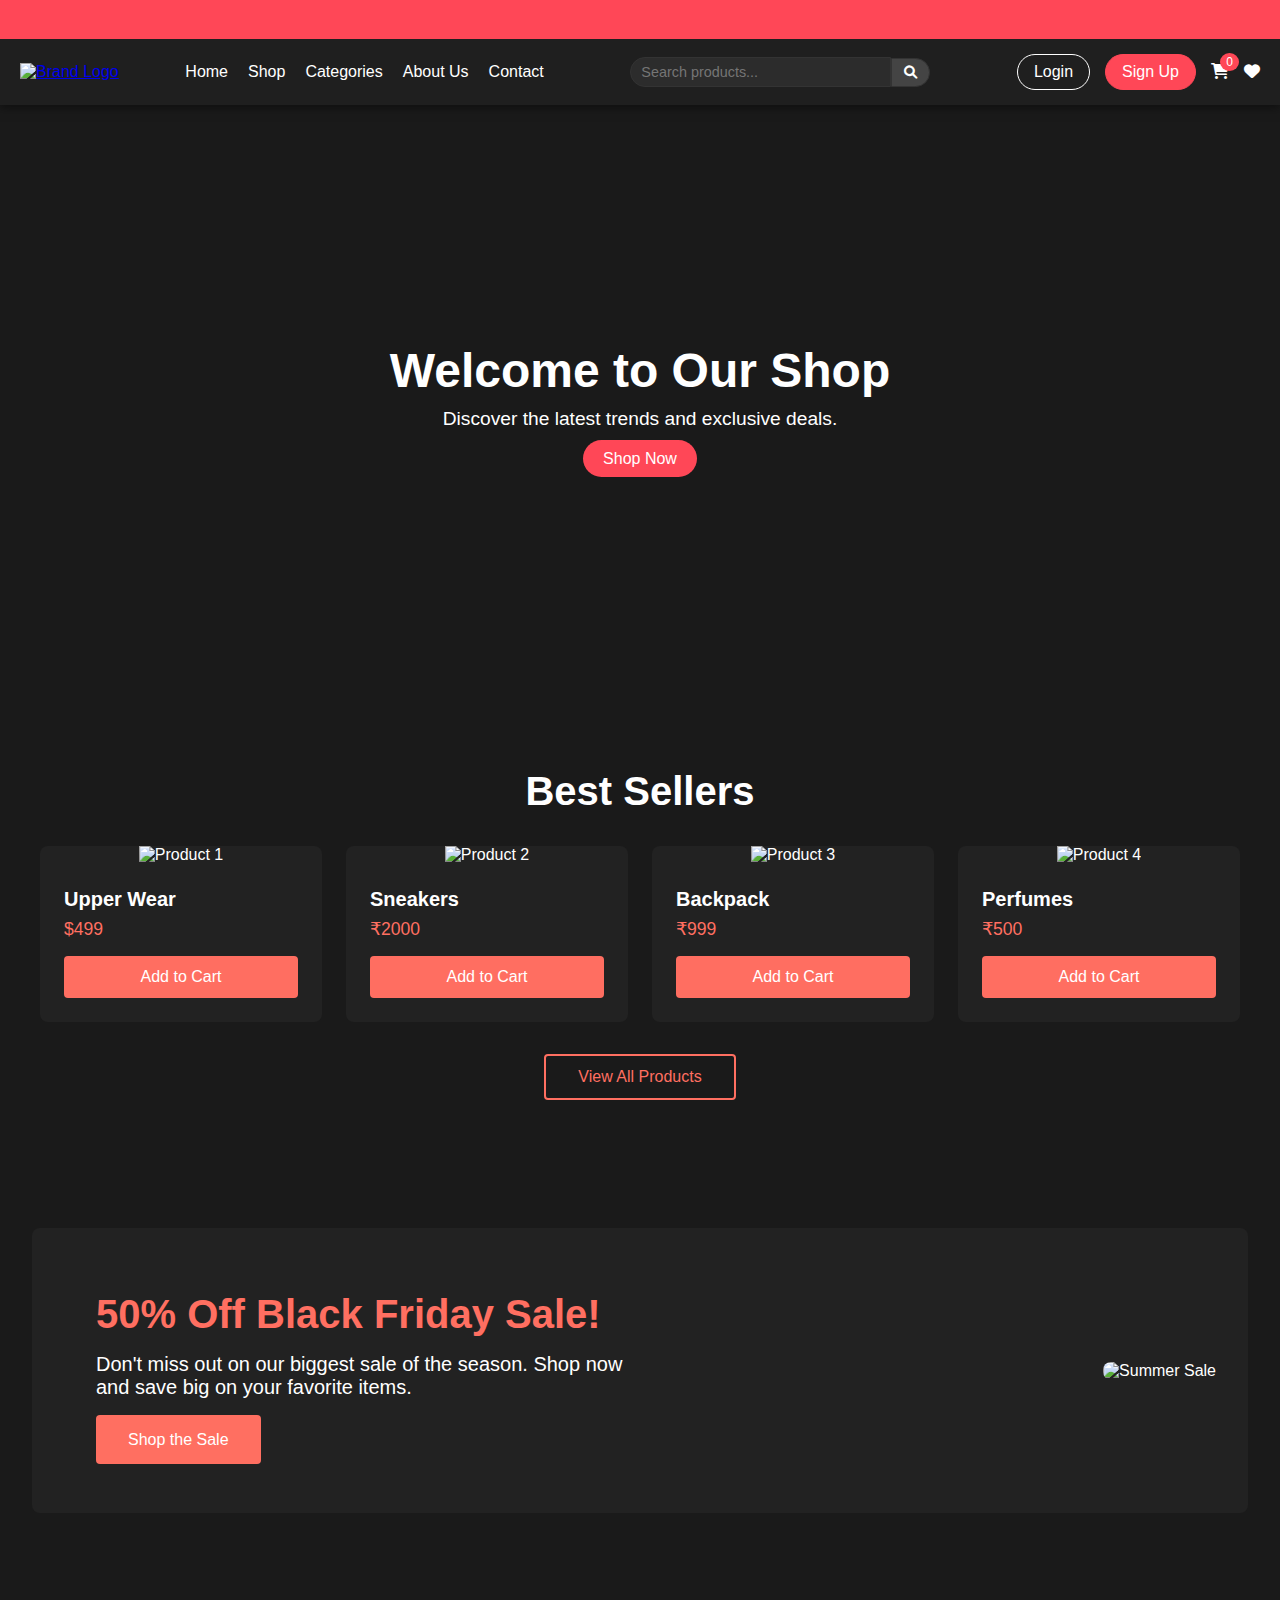
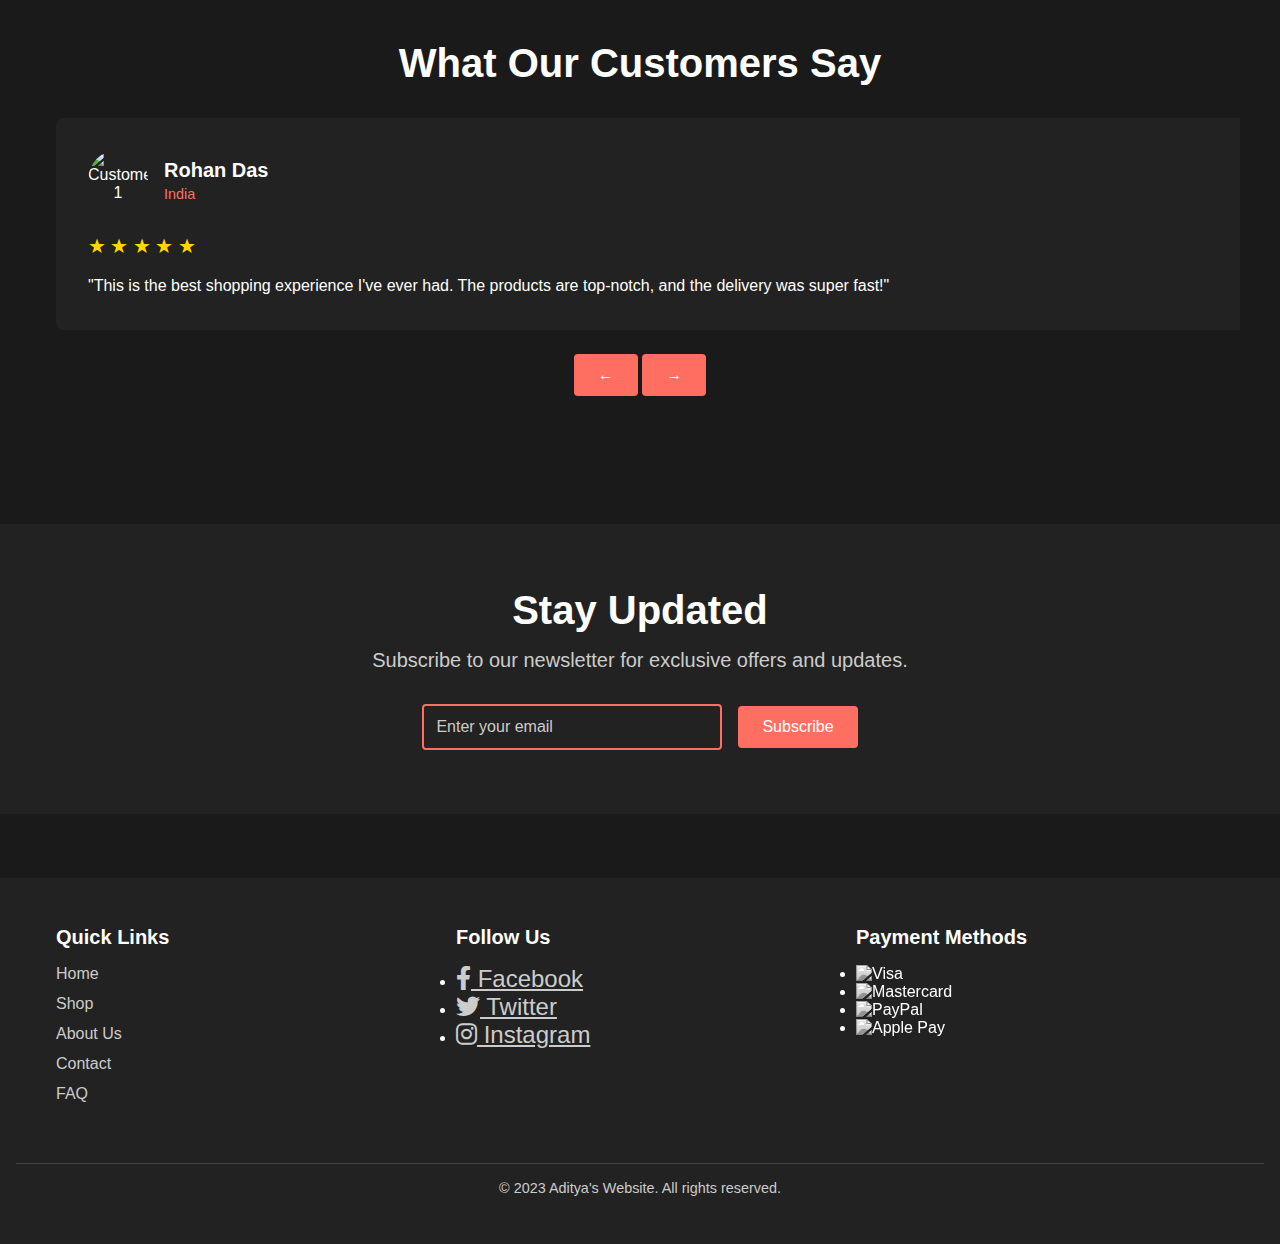
==== index.html @ 8c650ca9 "Add files via upload" ====
<!DOCTYPE html>
<html lang="en">
<head>
  <meta charset="UTF-8">
  <meta name="viewport" content="width=device-width, initial-scale=1.0">
  <title>Animated Hero Section</title>
  <link rel="stylesheet" href="styles.css">
  <!-- Font Awesome for Icons -->
  <link rel="stylesheet" href="https://cdnjs.cloudflare.com/ajax/libs/font-awesome/6.0.0-beta3/css/all.min.css">
</head>
<body>
  <!-- Animated Display (Marquee Text) -->
  <div class="animated-display">
    <p> 🛍️✨ Shop Smart, Shop Fast – Unbeatable Deals, Trendy Collections & Hassle-Free Shopping! 🛍️✨ </p>
  </div>

  <!-- Header Section -->
  <header class="header">
    <!-- Logo -->
    <div class="logo">
      <a href="#"><img src="Images/logo.png" alt="Brand Logo"></a>
    </div>

    <!-- Navigation Menu -->
    <nav class="navbar">
      <ul class="nav-links">
        <li><a href="index.html">Home</a></li>
        <li><a href="Shop.html">Shop</a></li>
        <li><a href="Category.html">Categories</a></li>
        <li><a href="About Us.html">About Us</a></li>
        <li><a href="Contact.html">Contact</a></li>
      </ul>
    </nav>

    <!-- Search Bar -->
    <div class="search-bar">
      <input type="text" placeholder="Search products...">
      <button><i class="fas fa-search"></i></button>
    </div>

    <!-- User Actions -->
    <div class="user-actions">
      <a href="#" class="login-btn">Login</a>
      <a href="#" class="signup-btn">Sign Up</a>
      <a href="#" class="cart-icon"><i class="fas fa-shopping-cart"></i><span class="cart-count">0</span></a>
      <a href="#" class="wishlist-icon"><i class="fas fa-heart"></i></a>
    </div>

    <!-- Mobile Menu Toggle -->
    <div class="menu-toggle" id="mobile-menu">
      <span class="bar"></span>
      <span class="bar"></span>
      <span class="bar"></span>
    </div>
  </header>

  <!-- Hero Section -->
  <section class="hero">
    <div class="hero-content">
      <h1>Welcome to Our Shop</h1>
      <p>Discover the latest trends and exclusive deals.</p>
      <a href="#" class="cta-button">Shop Now</a>
    </div>
  </section>

  <script src="script.js"></script>
</body>
</html>
<!DOCTYPE html>
<html lang="en">
<head>
  <meta charset="UTF-8">
  <meta name="viewport" content="width=device-width, initial-scale=1.0">
  <title>Best Sellers Section</title>
  <link rel="stylesheet" href="index.css">
</head>
<body>
  <!-- Best Sellers Section -->
  <section class="best-sellers">
    <h2 class="section-title">Best Sellers</h2>
    <div class="products-grid">
      <!-- Product 1 -->
      <div class="product-card">
        <img src="Images/product1.jpg" alt="Product 1" class="product-image">
        <div class="product-info">
          <h3 class="product-title">Upper Wear</h3>
          <p class="product-price">$499</p>
          <button class="add-to-cart">Add to Cart</button>
        </div>
      </div>

      <!-- Product 2 -->
      <div class="product-card">
        <img src="Images/product2.jpg" alt="Product 2" class="product-image">
        <div class="product-info">
          <h3 class="product-title">Sneakers</h3>
          <p class="product-price">₹2000</p>
          <button class="add-to-cart">Add to Cart</button>
        </div>
      </div>

      <!-- Product 3 -->
      <div class="product-card">
        <img src="Images/product3.jpg" alt="Product 3" class="product-image">
        <div class="product-info">
          <h3 class="product-title">Backpack</h3>
          <p class="product-price">₹999</p>
          <button class="add-to-cart">Add to Cart</button>
        </div>
      </div>

      <!-- Product 4 -->
      <div class="product-card">
        <img src="Images/product4.jpg" alt="Product 4" class="product-image">
        <div class="product-info">
          <h3 class="product-title">Perfumes</h3>
          <p class="product-price">₹500</p>
          <button class="add-to-cart">Add to Cart</button>
        </div>
      </div>
    </div>
    <a href="#" class="view-all-btn">View All Products</a>
  </section>

  <!-- Font Awesome for Icons -->
  <script src="https://kit.fontawesome.com/a076d05399.js"></script>
  <!-- JavaScript for Interactive Effects -->
  <script src="script.js"></script>
</body>
</html>
<!DOCTYPE html>
<html lang="en">
<head>
  <meta charset="UTF-8">
  <meta name="viewport" content="width=device-width, initial-scale=1.0">
  <title>Promotional Banner</title>
  <link rel="stylesheet" href="index.css">
</head>
<body>
  <!-- Promotional Banner Section -->
  <section class="promotional-banner">
    <div class="banner-content">
      <h2 class="banner-headline">50% Off Black Friday Sale!</h2>
      <p class="banner-subheadline">Don't miss out on our biggest sale of the season. Shop now and save big on your favorite items.</p>
      <a href="#" class="banner-cta">Shop the Sale</a>
    </div>
    <div class="banner-image">
      <img src="Images/promo-banner.jpg" alt="Summer Sale">
    </div>
  </section>

  <!-- Font Awesome for Icons -->
  <script src="https://kit.fontawesome.com/a076d05399.js"></script>
  <!-- JavaScript for Interactive Effects -->
  <script src="script.js"></script>
</body>
</html>
<!DOCTYPE html>
<html lang="en">
<head>
  <meta charset="UTF-8">
  <meta name="viewport" content="width=device-width, initial-scale=1.0">
  <title>Customer Testimonials</title>
  <link rel="stylesheet" href="index.css">
</head>
<body>
  <!-- Customer Testimonials Section -->
  <section class="testimonials">
    <h2 class="section-title">What Our Customers Say</h2>
    <div class="testimonials-carousel">
      <!-- Testimonial 1 -->
      <div class="testimonial-card">
        <div class="customer-info">
          <img src="Images/customer1.jpg" alt="Customer 1" class="customer-avatar">
          <div class="customer-details">
            <h3 class="customer-name">Rohan Das</h3>
            <p class="customer-location">India</p>
          </div>
        </div>
        <div class="review-content">
          <div class="star-rating">
            <span class="star">&#9733;</span>
            <span class="star">&#9733;</span>
            <span class="star">&#9733;</span>
            <span class="star">&#9733;</span>
            <span class="star">&#9733;</span>
          </div>
          <p class="review-text">"This is the best shopping experience I've ever had. The products are top-notch, and the delivery was super fast!"</p>
        </div>
      </div>

      <!-- Testimonial 2 -->
      <div class="testimonial-card">
        <div class="customer-info">
          <img src="customer2.jpg" alt="Customer 2" class="customer-avatar">
          <div class="customer-details">
            <h3 class="customer-name">Jane Smith</h3>
            <p class="customer-location">London, UK</p>
          </div>
        </div>
        <div class="review-content">
          <div class="star-rating">
            <span class="star">&#9733;</span>
            <span class="star">&#9733;</span>
            <span class="star">&#9733;</span>
            <span class="star">&#9733;</span>
            <span class="star">&#9733;</span>
          </div>
          <p class="review-text">"Amazing quality and excellent customer service. I highly recommend this store to everyone!"</p>
        </div>
      </div>

      <!-- Testimonial 3 -->
      <div class="testimonial-card">
        <div class="customer-info">
          <img src="customer3.jpg" alt="Customer 3" class="customer-avatar">
          <div class="customer-details">
            <h3 class="customer-name">Mike Johnson</h3>
            <p class="customer-location">Sydney, Australia</p>
          </div>
        </div>
        <div class="review-content">
          <div class="star-rating">
            <span class="star">&#9733;</span>
            <span class="star">&#9733;</span>
            <span class="star">&#9733;</span>
            <span class="star">&#9733;</span>
            <span class="star">&#9733;</span>
          </div>
          <p class="review-text">"Great prices and a wide selection of products. I will definitely shop here again!"</p>
        </div>
      </div>
    </div>
    <div class="carousel-controls">
      <button class="prev-btn">&larr;</button>
      <button class="next-btn">&rarr;</button>
    </div>
  </section>

  <!-- Font Awesome for Icons -->
  <script src="https://kit.fontawesome.com/a076d05399.js"></script>
  <!-- JavaScript for Carousel Functionality -->
  <script src="script.js"></script>
</body>
</html>
<!DOCTYPE html>
<html lang="en">
<head>
  <meta charset="UTF-8">
  <meta name="viewport" content="width=device-width, initial-scale=1.0">
  <title>Newsletter Signup</title>
  <link rel="stylesheet" href="index.css">
</head>
<body>
  <!-- Newsletter Signup Section -->
  <section class="newsletter-signup">
    <div class="newsletter-content">
      <h2 class="newsletter-title">Stay Updated</h2>
      <p class="newsletter-description">Subscribe to our newsletter for exclusive offers and updates.</p>
      <form class="newsletter-form">
        <input type="email" placeholder="Enter your email" class="email-input" required>
        <button type="submit" class="subscribe-btn">Subscribe</button>
      </form>
    </div>
  </section>

  <!-- Font Awesome for Icons -->
  <script src="https://kit.fontawesome.com/a076d05399.js"></script>
  <!-- JavaScript for Form Submission -->
  <script src="script.js"></script>
</body>
</html>
<!DOCTYPE html>
<html lang="en">
<head>
  <meta charset="UTF-8">
  <meta name="viewport" content="width=device-width, initial-scale=1.0">
  <title>Footer Section</title>
  <link rel="stylesheet" href="index.css">
</head>
<body>
  <!-- Footer Section -->
  <footer class="footer">
    <div class="footer-content">
      <!-- Quick Links -->
      <div class="footer-section">
        <h3 class="footer-title">Quick Links</h3>
        <ul class="footer-links">
          <li><a href="#">Home</a></li>
          <li><a href="#">Shop</a></li>
          <li><a href="#">About Us</a></li>
          <li><a href="#">Contact</a></li>
          <li><a href="#">FAQ</a></li>
        </ul>
      </div>

      <!-- Social Media -->
      <!-- Social Media -->
      <div class="footer-section">
        <h3 class="footer-title">Follow Us</h3>
        <div class="social-media">
          <ul>
         <li> <a href="#" class="social-icon"><i class="fab fa-facebook-f"></i> Facebook</a></li>
         <li> <a href="#" class="social-icon"><i class="fab fa-twitter"></i> Twitter</a></li>
         <li> <a href="#" class="social-icon"><i class="fab fa-instagram"></i> Instagram</a></li>
          
        
       </ul> 
    </div>
      </div>

      <!-- Payment Methods -->
      <div class="footer-section">
        <h3 class="footer-title">Payment Methods</h3>
        <div class="payment-methods">
          <ul>
         <li> <img src="Images/visa.png" alt="Visa"> </li>
          <li> <img src="Images/mastercard.png" alt="Mastercard"></li>
            <li> <img src="Images/paypal.png" alt="PayPal"></li>
              <li> <img src="Images/apple-pay.png" alt="Apple Pay"></li>
        </ul>
        </div>
      </div>
    </div>

    <!-- Copyright Notice -->
    <div class="footer-bottom">
      <p>&copy; 2023 Aditya's Website. All rights reserved.</p>
    </div>
  </footer>

  <!-- Font Awesome for Icons -->
  <script src="https://kit.fontawesome.com/a076d05399.js"></script>
  <!-- JavaScript for Interactive Effects -->
  <script src="script.js"></script>
</body>
</html>
---- index.css ----
/* General Reset */
* {
  margin: 0;
  padding: 0;
  box-sizing: border-box;
}

body {
  font-family: Arial, sans-serif;
  background-color: #121212;
  color: #ffffff;
}

/* Animated Display (Marquee Text) */
.animated-display {
  background-color: #ff4757; /* Bright color for attention */
  padding: 10px 0;
  overflow: hidden;
  white-space: nowrap;
  position: relative;
}

.animated-display p {
  display: inline-block;
  padding-left: 100%; /* Start off-screen */
  animation: marquee 15s linear infinite;
  font-size: 1rem;
  font-weight: bold;
}

@keyframes marquee {
  0% {
    transform: translateX(100%);
  }
  100% {
    transform: translateX(-100%);
  }
}

/* Header Section */
.header {
  background-color: #1f1f1f;
  padding: 15px 20px;
  display: flex;
  justify-content: space-between;
  align-items: center;
  box-shadow: 0 2px 10px rgba(0, 0, 0, 0.5);
}

/* Logo */
.logo img {
  height: 80px; /* Adjust logo size as needed */
}

/* Navigation Menu */
.navbar .nav-links {
  list-style: none;
  display: flex;
  gap: 20px;
}

.navbar .nav-links li a {
  color: #ffffff;
  text-decoration: none;
  font-size: 1rem;
  transition: color 0.3s;
}

.navbar .nav-links li a:hover {
  color: #ff4757;
}

/* Smaller Search Bar */
.search-bar {
  display: flex;
  align-items: center;
  flex-grow: 1;
  margin: 0 20px;
  max-width: 300px; /* Adjust the width as needed */
}

.search-bar input {
  width: 100%;
  padding: 6px 10px; /* Smaller padding */
  border: 1px solid #333;
  border-radius: 20px 0 0 20px;
  background-color: #2c2c2c;
  color: #ffffff;
  outline: none;
  font-size: 0.9rem; /* Smaller font size */
}

.search-bar button {
  padding: 6px 12px; /* Smaller padding */
  border: 1px solid #333;
  border-radius: 0 20px 20px 0;
  background-color: #444;
  color: #ffffff;
  cursor: pointer;
  transition: background-color 0.3s;
}

.search-bar button:hover {
  background-color: #555;
}

/* User Actions */
.user-actions {
  display: flex;
  align-items: center;
  gap: 15px;
}

.user-actions a {
  color: #ffffff;
  text-decoration: none;
  font-size: 1rem;
  transition: color 0.3s;
}

.user-actions a:hover {
  color: #ff4757;
}

.user-actions .login-btn,
.user-actions .signup-btn {
  padding: 8px 16px;
  border-radius: 20px;
}

.user-actions .login-btn {
  background-color: transparent;
  border: 1px solid #ffffff;
}

.user-actions .signup-btn {
  background-color: #ff4757;
  border: 1px solid #ff4757;
}

.user-actions .signup-btn:hover {
  background-color: #ff6b81;
}

.user-actions .cart-icon,
.user-actions .wishlist-icon {
  position: relative;
}

.user-actions .cart-count {
  position: absolute;
  top: -10px;
  right: -10px;
  background-color: #ff4757;
  color: #ffffff;
  font-size: 12px;
  padding: 2px 6px;
  border-radius: 50%;
}

/* Mobile Menu Toggle */
.menu-toggle {
  display: none;
  flex-direction: column;
  cursor: pointer;
}

.menu-toggle .bar {
  width: 25px;
  height: 3px;
  background-color: #ffffff;
  margin: 4px 0;
  transition: transform 0.3s, opacity 0.3s;
}

/* Hero Section with Animated Background */
.hero {
  height: 600px; /* Adjust height as needed */
  display: flex;
  justify-content: center;
  align-items: center;
  text-align: center;
  position: relative;
  overflow: hidden;
}

.hero::before {
  content: '';
  position: absolute;
  top: 0;
  left: 0;
  width: 100%;
  height: 100%;
  background: url('Images/hero-bg1.jpg') center/cover;
  animation: slideBackground 20s infinite;
  z-index: -1;
}

@keyframes slideBackground {
  0% {
    background-image: url('Images/hero-bg1.jpg');
  }
  33% {
    background-image: url('Images/hero-bg2.jpg');
  }
  66% {
    background-image: url('Images/hero-bg3.jpg');
  }
  100% {
    background-image: url('Images/hero-bg1.jpg');
  }
}

.hero-content {
  position: relative;
  z-index: 1;
}

.hero-content h1 {
  font-size: 3rem;
  margin-bottom: 10px;
}

.hero-content p {
  font-size: 1.2rem;
  margin-bottom: 20px;
}

.cta-button {
  padding: 10px 20px;
  background-color: #ff4757;
  color: #ffffff;
  text-decoration: none;
  border-radius: 25px;
  font-size: 1rem;
  transition: background-color 0.3s;
}

.cta-button:hover {
  background-color: #ff6b81;
}

/* Responsive Design */
@media (max-width: 768px) {
  .navbar {
    position: absolute;
    top: 70px;
    right: 0;
    background-color: #1f1f1f;
    width: 100%;
    height: 0;
    overflow: hidden;
    transition: height 0.3s ease-in-out;
  }

  .navbar.active {
    height: 200px; /* Adjust height based on menu items */
  }

  .navbar .nav-links {
    flex-direction: column;
    align-items: center;
    padding: 20px;
  }

  .search-bar {
    margin: 10px 0;
    max-width: 100%; /* Full width on mobile */
  }

  .menu-toggle {
    display: flex;
  }

  .menu-toggle.active .bar:nth-child(1) {
    transform: rotate(45deg) translate(5px, 5px);
  }

  .menu-toggle.active .bar:nth-child(2) {
    opacity: 0;
  }

  .menu-toggle.active .bar:nth-child(3) {
    transform: rotate(-45deg) translate(5px, -5px);
  }

  .hero {
    height: 400px; /* Adjust height for mobile */
  }

  .hero-content h1 {
    font-size: 2rem;
  }

  .hero-content p {
    font-size: 1rem;
  }
}
  
  /* Featured Categories Section */
  .featured-categories {
    padding: 4rem 2rem;
    text-align: center;
  }
  
  .section-title {
    font-size: 2.5rem;
    margin-bottom: 2rem;
    color: #ffffff;
  }
  
  .categories-grid {
    display: grid;
    grid-template-columns: repeat(auto-fit, minmax(250px, 1fr));
    gap: 1.5rem;
    max-width: 1200px;
    margin: 0 auto;
  }
  
  .category-card {
    position: relative;
    overflow: hidden;
    border-radius: 8px;
    transition: transform 0.3s ease;
  }
  
  .category-card:hover {
    transform: scale(1.05);
  }
  
  .category-image {
    width: 100%;
    height: 100%;
    object-fit: cover;
    display: block;
  }
  
  .category-overlay {
    position: absolute;
    top: 0;
    left: 0;
    width: 100%;
    height: 100%;
    background-color: rgba(0, 0, 0, 0.6);
    display: flex;
    flex-direction: column;
    justify-content: center;
    align-items: center;
    opacity: 0;
    transition: opacity 0.3s ease;
  }
  
  .category-card:hover .category-overlay {
    opacity: 1;
  }
  
  .category-title {
    font-size: 1.5rem;
    margin-bottom: 1rem;
    color: #ffffff;
  }
  
  .category-cta {
    padding: 0.5rem 1.5rem;
    background-color: #ff6f61;
    color: #ffffff;
    text-decoration: none;
    border-radius: 4px;
    font-size: 1rem;
    transition: background-color 0.3s ease;
  }
  
  .category-cta:hover {
    background-color: #e65a50;
  }
  
  /* Responsive Styles */
  @media (max-width: 768px) {
    .section-title {
      font-size: 2rem;
    }
  
    .categories-grid {
      grid-template-columns: repeat(auto-fit, minmax(200px, 1fr));
    }
  }
  /* General Reset */
* {
    margin: 0;
    padding: 0;
    box-sizing: border-box;
  }
  
  body {
    font-family: 'Arial', sans-serif;
    background-color: #1a1a1a;
    color: #ffffff;
  }
  
  /* Best Sellers Section */
  .best-sellers {
    padding: 4rem 2rem;
    text-align: center;
  }
  
  .section-title {
    font-size: 2.5rem;
    margin-bottom: 2rem;
    color: #ffffff;
  }
  
  .products-grid {
    display: grid;
    grid-template-columns: repeat(auto-fit, minmax(250px, 1fr));
    gap: 1.5rem;
    max-width: 1200px;
    margin: 0 auto;
  }
  
  .product-card {
    background-color: #222;
    border-radius: 8px;
    overflow: hidden;
    transition: transform 0.3s ease, box-shadow 0.3s ease;
  }
  
  .product-card:hover {
    transform: translateY(-10px);
    box-shadow: 0 10px 20px rgba(0, 0, 0, 0.3);
  }
  
  .product-image {
    width: 100%;
    height: 200px;
    object-fit: cover;
  }
  
  .product-info {
    padding: 1.5rem;
    text-align: left;
  }
  
  .product-title {
    font-size: 1.25rem;
    margin-bottom: 0.5rem;
    color: #ffffff;
  }
  
  .product-price {
    font-size: 1.1rem;
    color: #ff6f61;
    margin-bottom: 1rem;
  }
  
  .add-to-cart {
    width: 100%;
    padding: 0.75rem;
    background-color: #ff6e61;
    color: #ffffff;
    border: none;
    border-radius: 4px;
    font-size: 1rem;
    cursor: pointer;
    transition: background-color 0.3s ease;
  }
  
  .add-to-cart:hover {
    background-color: #e65a50;
  }
  
  .view-all-btn {
    display: inline-block;
    margin-top: 2rem;
    padding: 0.75rem 2rem;
    background-color: transparent;
    border: 2px solid #ff6f61;
    color: #ff6f61;
    text-decoration: none;
    border-radius: 4px;
    font-size: 1rem;
    transition: all 0.3s ease;
  }
  
  .view-all-btn:hover {
    background-color: #ff6f61;
    color: #ffffff;
  }
  
  /* Responsive Styles */
  @media (max-width: 768px) {
    .section-title {
      font-size: 2rem;
    }
  
    .products-grid {
      grid-template-columns: repeat(auto-fit, minmax(200px, 1fr));
    }
  }
  /* General Reset */
* {
    margin: 0;
    padding: 0;
    box-sizing: border-box;
  }
  
  body {
    font-family: 'Arial', sans-serif;
    background-color: #1a1a1a;
    color: #ffffff;
  }
  
  /* Promotional Banner Section */
  .promotional-banner {
    display: flex;
    align-items: center;
    justify-content: space-between;
    background-color: #222;
    padding: 2rem;
    margin: 4rem 2rem;
    border-radius: 8px;
    overflow: hidden;
  }
  
  .banner-content {
    flex: 1;
    padding: 2rem;
    text-align: left;
  }
  
  .banner-headline {
    font-size: 2.5rem;
    margin-bottom: 1rem;
    color: #ff6f61;
  }
  
  .banner-subheadline {
    font-size: 1.25rem;
    margin-bottom: 2rem;
    color: #ffffff;
  }
  
  .banner-cta {
    padding: 1rem 2rem;
    background-color: #ff6f61;
    color: #ffffff;
    text-decoration: none;
    border-radius: 4px;
    font-size: 1rem;
    transition: background-color 0.3s ease;
  }
  
  .banner-cta:hover {
    background-color: #e65a50;
  }
  
  .banner-image {
    flex: 1;
    text-align: right;
  }
  
  .banner-image img {
    max-width: 30%;
    height: auto;
    border-radius: 8px;
  }
  
  /* Responsive Styles */
  @media (max-width: 768px) {
    .promotional-banner {
      flex-direction: column;
      text-align: center;
      margin: 2rem 1rem;
    }
  
    .banner-content {
      text-align: center;
    }
  
    .banner-headline {
      font-size: 2rem;
    }
  
    .banner-subheadline {
      font-size: 1rem;
    }
  
    .banner-image {
      margin-top: 1rem;
    }
  }
  /* General Reset */
* {
    margin: 0;
    padding: 0;
    box-sizing: border-box;
  }
  
  body {
    font-family: 'Arial', sans-serif;
    background-color: #1a1a1a;
    color: #ffffff;
  }
  
  /* Testimonials Section */
  .testimonials {
    padding: 4rem 2rem;
    text-align: center;
  }
  
  .section-title {
    font-size: 2.5rem;
    margin-bottom: 2rem;
    color: #ffffff;
  }
  
  .testimonials-carousel {
    display: flex;
    overflow: hidden;
    max-width: 1200px;
    margin: 0 auto;
    position: relative;
  }
  
  .testimonial-card {
    flex: 0 0 100%;
    background-color: #222;
    border-radius: 8px;
    padding: 2rem;
    margin: 0 1rem;
    transition: transform 0.5s ease;
  }
  
  .customer-info {
    display: flex;
    align-items: center;
    margin-bottom: 1.5rem;
  }
  
  .customer-avatar {
    width: 60px;
    height: 60px;
    border-radius: 50%;
    margin-right: 1rem;
  }
  
  .customer-details {
    text-align: left;
  }
  
  .customer-name {
    font-size: 1.25rem;
    margin-bottom: 0.25rem;
    color: #ffffff;
  }
  
  .customer-location {
    font-size: 0.9rem;
    color: #ff6f61;
  }
  
  .review-content {
    text-align: left;
  }
  
  .star-rating {
    margin-bottom: 1rem;
    color: #ffd700;
  }
  
  .star {
    font-size: 1.25rem;
  }
  
  .review-text {
    font-size: 1rem;
    color: #ffffff;
    line-height: 1.5;
  }
  
  .carousel-controls {
    margin-top: 1.5rem;
  }
  
  .prev-btn,
  .next-btn {
    background-color: #ff6f61;
    color: #ffffff;
    border: none;
    padding: 0.75rem 1.5rem;
    border-radius: 4px;
    font-size: 1rem;
    cursor: pointer;
    transition: background-color 0.3s ease;
  }
  
  .prev-btn:hover,
  .next-btn:hover {
    background-color: #e65a50;
  }
  
  /* Responsive Styles */
  @media (max-width: 768px) {
    .section-title {
      font-size: 2rem;
    }
  
    .testimonial-card {
      padding: 1.5rem;
    }
  
    .customer-avatar {
      width: 50px;
      height: 50px;
    }
  
    .customer-name {
      font-size: 1.1rem;
    }
  
    .customer-location {
      font-size: 0.8rem;
    }
  
    .review-text {
      font-size: 0.9rem;
    }
    /* General Reset */
* {
  margin: 0;
  padding: 0;
  box-sizing: border-box;
}

body {
  font-family: 'Arial', sans-serif;
  background-color: #1a1a1a;
  color: #ffffff;
}

/* Newsletter Signup Section */
.newsletter-signup {
  padding: 4rem 2rem;
  text-align: center;
  background-color: #222;
  margin: 4rem 0;
}

.newsletter-content {
  max-width: 600px;
  margin: 0 auto;
}

.newsletter-title {
  font-size: 2.5rem;
  margin-bottom: 1rem;
  color: #ffffff;
}

.newsletter-description {
  font-size: 1.25rem;
  margin-bottom: 2rem;
  color: #cccccc;
}

.newsletter-form {
  display: flex;
  justify-content: center;
  align-items: center;
  gap: 1rem;
}

.email-input {
  padding: 0.75rem;
  width: 300px;
  border: 2px solid #ff6f61;
  border-radius: 4px;
  background-color: transparent;
  color: #ffffff;
  font-size: 1rem;
  outline: none;
}

.email-input::placeholder {
  color: #cccccc;
}

.subscribe-btn {
  padding: 0.75rem 1.5rem;
  background-color: #ff6f61;
  color: #ffffff;
  border: none;
  border-radius: 4px;
  font-size: 1rem;
  cursor: pointer;
  transition: background-color 0.3s ease;
}

.subscribe-btn:hover {
  background-color: #e65a50;
}

/* Responsive Styles */
@media (max-width: 768px) {
  .newsletter-title {
    font-size: 2rem;
  }

  .newsletter-description {
    font-size: 1rem;
  }

  .newsletter-form {
    flex-direction: column;
    gap: 1rem;
  }

  .email-input {
    width: 100%;
  }

  .subscribe-btn {
    width: 100%;
  }
}
  }
  /* General Reset */
* {
    margin: 0;
    padding: 0;
    box-sizing: border-box;
  }
  
  body {
    font-family: 'Arial', sans-serif;
    background-color: #1a1a1a;
    color: #ffffff;
  }
  
  /* Newsletter Signup Section */
  .newsletter-signup {
    padding: 4rem 2rem;
    text-align: center;
    background-color: #222;
    margin: 4rem 0;
  }
  
  .newsletter-content {
    max-width: 600px;
    margin: 0 auto;
  }
  
  .newsletter-title {
    font-size: 2.5rem;
    margin-bottom: 1rem;
    color: #ffffff;
  }
  
  .newsletter-description {
    font-size: 1.25rem;
    margin-bottom: 2rem;
    color: #cccccc;
  }
  
  .newsletter-form {
    display: flex;
    justify-content: center;
    align-items: center;
    gap: 1rem;
  }
  
  .email-input {
    padding: 0.75rem;
    width: 300px;
    border: 2px solid #ff6f61;
    border-radius: 4px;
    background-color: transparent;
    color: #ffffff;
    font-size: 1rem;
    outline: none;
  }
  
  .email-input::placeholder {
    color: #cccccc;
  }
  
  .subscribe-btn {
    padding: 0.75rem 1.5rem;
    background-color: #ff6f61;
    color: #ffffff;
    border: none;
    border-radius: 4px;
    font-size: 1rem;
    cursor: pointer;
    transition: background-color 0.3s ease;
  }
  
  .subscribe-btn:hover {
    background-color: #e65a50;
  }
  
  /* Responsive Styles */
  @media (max-width: 768px) {
    .newsletter-title {
      font-size: 2rem;
    }
  
    .newsletter-description {
      font-size: 1rem;
    }
  
    .newsletter-form {
      flex-direction: column;
      gap: 1rem;
    }
  
    .email-input {
      width: 100%;
    }
  
    .subscribe-btn {
      width: 100%;
    }
  }
  /* General Reset */
* {
    margin: 0;
    padding: 0;
    box-sizing: border-box;
  }
  
  body {
    font-family: 'Arial', sans-serif;
    background-color: #1a1a1a;
    color: #ffffff;
  }
  
  /* Footer Section */
  .footer {
    background-color: #222;
    padding: 2rem 1rem;
    margin-top: 4rem;
  }
  
  .footer-content {
    display: flex;
    justify-content: space-between;
    max-width: 1200px;
    margin: 0 auto;
    padding: 1rem 0;
  }
  
  .footer-section {
    flex: 1;
    margin: 0 1rem;
  }
  
  .footer-title {
    font-size: 1.25rem;
    margin-bottom: 1rem;
    color: #ffffff;
  }
  
  .footer-links {
    list-style: none;
  }
  
  .footer-links li {
    margin-bottom: 0.75rem;
  }
  
  .footer-links a {
    text-decoration: none;
    color: #cccccc;
    font-size: 1rem;
    transition: color 0.3s ease;
  }
  
  .footer-links a:hover {
    color: #ff6f61;
  }
  
  .social-media {
    display: flex;
    gap: 1rem;
  }
  
  .social-icon {
    color: #cccccc;
    font-size: 1.5rem;
    transition: color 0.3s ease;
  }
  
  .social-icon:hover {
    color: #ff6f61;
  }
  
  .payment-methods {
    display: flex;
    gap: 1rem;
    align-items: center;
  }
  
  .payment-methods img {
    height: 30px;
    filter: grayscale(100%);
    transition: filter 0.3s ease;
  }
  
  .payment-methods img:hover {
    filter: grayscale(0%);
  }
  
  .footer-bottom {
    text-align: center;
    padding: 1rem 0;
    border-top: 1px solid #444;
    margin-top: 2rem;
  }
  
  .footer-bottom p {
    font-size: 0.9rem;
    color: #cccccc;
  }
  
  /* Responsive Styles */
  @media (max-width: 768px) {
    .footer-content {
      flex-direction: column;
      align-items: center;
      text-align: center;
    }
  
    .footer-section {
      margin: 1rem 0;
    }
  
    .social-media {
      justify-content: center;
    }
  
    .payment-methods {
      justify-content: center;
    }
  }
---- index.css ----
/* General Reset */
* {
  margin: 0;
  padding: 0;
  box-sizing: border-box;
}

body {
  font-family: Arial, sans-serif;
  background-color: #121212;
  color: #ffffff;
}

/* Animated Display (Marquee Text) */
.animated-display {
  background-color: #ff4757; /* Bright color for attention */
  padding: 10px 0;
  overflow: hidden;
  white-space: nowrap;
  position: relative;
}

.animated-display p {
  display: inline-block;
  padding-left: 100%; /* Start off-screen */
  animation: marquee 15s linear infinite;
  font-size: 1rem;
  font-weight: bold;
}

@keyframes marquee {
  0% {
    transform: translateX(100%);
  }
  100% {
    transform: translateX(-100%);
  }
}

/* Header Section */
.header {
  background-color: #1f1f1f;
  padding: 15px 20px;
  display: flex;
  justify-content: space-between;
  align-items: center;
  box-shadow: 0 2px 10px rgba(0, 0, 0, 0.5);
}

/* Logo */
.logo img {
  height: 80px; /* Adjust logo size as needed */
}

/* Navigation Menu */
.navbar .nav-links {
  list-style: none;
  display: flex;
  gap: 20px;
}

.navbar .nav-links li a {
  color: #ffffff;
  text-decoration: none;
  font-size: 1rem;
  transition: color 0.3s;
}

.navbar .nav-links li a:hover {
  color: #ff4757;
}

/* Smaller Search Bar */
.search-bar {
  display: flex;
  align-items: center;
  flex-grow: 1;
  margin: 0 20px;
  max-width: 300px; /* Adjust the width as needed */
}

.search-bar input {
  width: 100%;
  padding: 6px 10px; /* Smaller padding */
  border: 1px solid #333;
  border-radius: 20px 0 0 20px;
  background-color: #2c2c2c;
  color: #ffffff;
  outline: none;
  font-size: 0.9rem; /* Smaller font size */
}

.search-bar button {
  padding: 6px 12px; /* Smaller padding */
  border: 1px solid #333;
  border-radius: 0 20px 20px 0;
  background-color: #444;
  color: #ffffff;
  cursor: pointer;
  transition: background-color 0.3s;
}

.search-bar button:hover {
  background-color: #555;
}

/* User Actions */
.user-actions {
  display: flex;
  align-items: center;
  gap: 15px;
}

.user-actions a {
  color: #ffffff;
  text-decoration: none;
  font-size: 1rem;
  transition: color 0.3s;
}

.user-actions a:hover {
  color: #ff4757;
}

.user-actions .login-btn,
.user-actions .signup-btn {
  padding: 8px 16px;
  border-radius: 20px;
}

.user-actions .login-btn {
  background-color: transparent;
  border: 1px solid #ffffff;
}

.user-actions .signup-btn {
  background-color: #ff4757;
  border: 1px solid #ff4757;
}

.user-actions .signup-btn:hover {
  background-color: #ff6b81;
}

.user-actions .cart-icon,
.user-actions .wishlist-icon {
  position: relative;
}

.user-actions .cart-count {
  position: absolute;
  top: -10px;
  right: -10px;
  background-color: #ff4757;
  color: #ffffff;
  font-size: 12px;
  padding: 2px 6px;
  border-radius: 50%;
}

/* Mobile Menu Toggle */
.menu-toggle {
  display: none;
  flex-direction: column;
  cursor: pointer;
}

.menu-toggle .bar {
  width: 25px;
  height: 3px;
  background-color: #ffffff;
  margin: 4px 0;
  transition: transform 0.3s, opacity 0.3s;
}

/* Hero Section with Animated Background */
.hero {
  height: 600px; /* Adjust height as needed */
  display: flex;
  justify-content: center;
  align-items: center;
  text-align: center;
  position: relative;
  overflow: hidden;
}

.hero::before {
  content: '';
  position: absolute;
  top: 0;
  left: 0;
  width: 100%;
  height: 100%;
  background: url('Images/hero-bg1.jpg') center/cover;
  animation: slideBackground 20s infinite;
  z-index: -1;
}

@keyframes slideBackground {
  0% {
    background-image: url('Images/hero-bg1.jpg');
  }
  33% {
    background-image: url('Images/hero-bg2.jpg');
  }
  66% {
    background-image: url('Images/hero-bg3.jpg');
  }
  100% {
    background-image: url('Images/hero-bg1.jpg');
  }
}

.hero-content {
  position: relative;
  z-index: 1;
}

.hero-content h1 {
  font-size: 3rem;
  margin-bottom: 10px;
}

.hero-content p {
  font-size: 1.2rem;
  margin-bottom: 20px;
}

.cta-button {
  padding: 10px 20px;
  background-color: #ff4757;
  color: #ffffff;
  text-decoration: none;
  border-radius: 25px;
  font-size: 1rem;
  transition: background-color 0.3s;
}

.cta-button:hover {
  background-color: #ff6b81;
}

/* Responsive Design */
@media (max-width: 768px) {
  .navbar {
    position: absolute;
    top: 70px;
    right: 0;
    background-color: #1f1f1f;
    width: 100%;
    height: 0;
    overflow: hidden;
    transition: height 0.3s ease-in-out;
  }

  .navbar.active {
    height: 200px; /* Adjust height based on menu items */
  }

  .navbar .nav-links {
    flex-direction: column;
    align-items: center;
    padding: 20px;
  }

  .search-bar {
    margin: 10px 0;
    max-width: 100%; /* Full width on mobile */
  }

  .menu-toggle {
    display: flex;
  }

  .menu-toggle.active .bar:nth-child(1) {
    transform: rotate(45deg) translate(5px, 5px);
  }

  .menu-toggle.active .bar:nth-child(2) {
    opacity: 0;
  }

  .menu-toggle.active .bar:nth-child(3) {
    transform: rotate(-45deg) translate(5px, -5px);
  }

  .hero {
    height: 400px; /* Adjust height for mobile */
  }

  .hero-content h1 {
    font-size: 2rem;
  }

  .hero-content p {
    font-size: 1rem;
  }
}
  
  /* Featured Categories Section */
  .featured-categories {
    padding: 4rem 2rem;
    text-align: center;
  }
  
  .section-title {
    font-size: 2.5rem;
    margin-bottom: 2rem;
    color: #ffffff;
  }
  
  .categories-grid {
    display: grid;
    grid-template-columns: repeat(auto-fit, minmax(250px, 1fr));
    gap: 1.5rem;
    max-width: 1200px;
    margin: 0 auto;
  }
  
  .category-card {
    position: relative;
    overflow: hidden;
    border-radius: 8px;
    transition: transform 0.3s ease;
  }
  
  .category-card:hover {
    transform: scale(1.05);
  }
  
  .category-image {
    width: 100%;
    height: 100%;
    object-fit: cover;
    display: block;
  }
  
  .category-overlay {
    position: absolute;
    top: 0;
    left: 0;
    width: 100%;
    height: 100%;
    background-color: rgba(0, 0, 0, 0.6);
    display: flex;
    flex-direction: column;
    justify-content: center;
    align-items: center;
    opacity: 0;
    transition: opacity 0.3s ease;
  }
  
  .category-card:hover .category-overlay {
    opacity: 1;
  }
  
  .category-title {
    font-size: 1.5rem;
    margin-bottom: 1rem;
    color: #ffffff;
  }
  
  .category-cta {
    padding: 0.5rem 1.5rem;
    background-color: #ff6f61;
    color: #ffffff;
    text-decoration: none;
    border-radius: 4px;
    font-size: 1rem;
    transition: background-color 0.3s ease;
  }
  
  .category-cta:hover {
    background-color: #e65a50;
  }
  
  /* Responsive Styles */
  @media (max-width: 768px) {
    .section-title {
      font-size: 2rem;
    }
  
    .categories-grid {
      grid-template-columns: repeat(auto-fit, minmax(200px, 1fr));
    }
  }
  /* General Reset */
* {
    margin: 0;
    padding: 0;
    box-sizing: border-box;
  }
  
  body {
    font-family: 'Arial', sans-serif;
    background-color: #1a1a1a;
    color: #ffffff;
  }
  
  /* Best Sellers Section */
  .best-sellers {
    padding: 4rem 2rem;
    text-align: center;
  }
  
  .section-title {
    font-size: 2.5rem;
    margin-bottom: 2rem;
    color: #ffffff;
  }
  
  .products-grid {
    display: grid;
    grid-template-columns: repeat(auto-fit, minmax(250px, 1fr));
    gap: 1.5rem;
    max-width: 1200px;
    margin: 0 auto;
  }
  
  .product-card {
    background-color: #222;
    border-radius: 8px;
    overflow: hidden;
    transition: transform 0.3s ease, box-shadow 0.3s ease;
  }
  
  .product-card:hover {
    transform: translateY(-10px);
    box-shadow: 0 10px 20px rgba(0, 0, 0, 0.3);
  }
  
  .product-image {
    width: 100%;
    height: 200px;
    object-fit: cover;
  }
  
  .product-info {
    padding: 1.5rem;
    text-align: left;
  }
  
  .product-title {
    font-size: 1.25rem;
    margin-bottom: 0.5rem;
    color: #ffffff;
  }
  
  .product-price {
    font-size: 1.1rem;
    color: #ff6f61;
    margin-bottom: 1rem;
  }
  
  .add-to-cart {
    width: 100%;
    padding: 0.75rem;
    background-color: #ff6e61;
    color: #ffffff;
    border: none;
    border-radius: 4px;
    font-size: 1rem;
    cursor: pointer;
    transition: background-color 0.3s ease;
  }
  
  .add-to-cart:hover {
    background-color: #e65a50;
  }
  
  .view-all-btn {
    display: inline-block;
    margin-top: 2rem;
    padding: 0.75rem 2rem;
    background-color: transparent;
    border: 2px solid #ff6f61;
    color: #ff6f61;
    text-decoration: none;
    border-radius: 4px;
    font-size: 1rem;
    transition: all 0.3s ease;
  }
  
  .view-all-btn:hover {
    background-color: #ff6f61;
    color: #ffffff;
  }
  
  /* Responsive Styles */
  @media (max-width: 768px) {
    .section-title {
      font-size: 2rem;
    }
  
    .products-grid {
      grid-template-columns: repeat(auto-fit, minmax(200px, 1fr));
    }
  }
  /* General Reset */
* {
    margin: 0;
    padding: 0;
    box-sizing: border-box;
  }
  
  body {
    font-family: 'Arial', sans-serif;
    background-color: #1a1a1a;
    color: #ffffff;
  }
  
  /* Promotional Banner Section */
  .promotional-banner {
    display: flex;
    align-items: center;
    justify-content: space-between;
    background-color: #222;
    padding: 2rem;
    margin: 4rem 2rem;
    border-radius: 8px;
    overflow: hidden;
  }
  
  .banner-content {
    flex: 1;
    padding: 2rem;
    text-align: left;
  }
  
  .banner-headline {
    font-size: 2.5rem;
    margin-bottom: 1rem;
    color: #ff6f61;
  }
  
  .banner-subheadline {
    font-size: 1.25rem;
    margin-bottom: 2rem;
    color: #ffffff;
  }
  
  .banner-cta {
    padding: 1rem 2rem;
    background-color: #ff6f61;
    color: #ffffff;
    text-decoration: none;
    border-radius: 4px;
    font-size: 1rem;
    transition: background-color 0.3s ease;
  }
  
  .banner-cta:hover {
    background-color: #e65a50;
  }
  
  .banner-image {
    flex: 1;
    text-align: right;
  }
  
  .banner-image img {
    max-width: 30%;
    height: auto;
    border-radius: 8px;
  }
  
  /* Responsive Styles */
  @media (max-width: 768px) {
    .promotional-banner {
      flex-direction: column;
      text-align: center;
      margin: 2rem 1rem;
    }
  
    .banner-content {
      text-align: center;
    }
  
    .banner-headline {
      font-size: 2rem;
    }
  
    .banner-subheadline {
      font-size: 1rem;
    }
  
    .banner-image {
      margin-top: 1rem;
    }
  }
  /* General Reset */
* {
    margin: 0;
    padding: 0;
    box-sizing: border-box;
  }
  
  body {
    font-family: 'Arial', sans-serif;
    background-color: #1a1a1a;
    color: #ffffff;
  }
  
  /* Testimonials Section */
  .testimonials {
    padding: 4rem 2rem;
    text-align: center;
  }
  
  .section-title {
    font-size: 2.5rem;
    margin-bottom: 2rem;
    color: #ffffff;
  }
  
  .testimonials-carousel {
    display: flex;
    overflow: hidden;
    max-width: 1200px;
    margin: 0 auto;
    position: relative;
  }
  
  .testimonial-card {
    flex: 0 0 100%;
    background-color: #222;
    border-radius: 8px;
    padding: 2rem;
    margin: 0 1rem;
    transition: transform 0.5s ease;
  }
  
  .customer-info {
    display: flex;
    align-items: center;
    margin-bottom: 1.5rem;
  }
  
  .customer-avatar {
    width: 60px;
    height: 60px;
    border-radius: 50%;
    margin-right: 1rem;
  }
  
  .customer-details {
    text-align: left;
  }
  
  .customer-name {
    font-size: 1.25rem;
    margin-bottom: 0.25rem;
    color: #ffffff;
  }
  
  .customer-location {
    font-size: 0.9rem;
    color: #ff6f61;
  }
  
  .review-content {
    text-align: left;
  }
  
  .star-rating {
    margin-bottom: 1rem;
    color: #ffd700;
  }
  
  .star {
    font-size: 1.25rem;
  }
  
  .review-text {
    font-size: 1rem;
    color: #ffffff;
    line-height: 1.5;
  }
  
  .carousel-controls {
    margin-top: 1.5rem;
  }
  
  .prev-btn,
  .next-btn {
    background-color: #ff6f61;
    color: #ffffff;
    border: none;
    padding: 0.75rem 1.5rem;
    border-radius: 4px;
    font-size: 1rem;
    cursor: pointer;
    transition: background-color 0.3s ease;
  }
  
  .prev-btn:hover,
  .next-btn:hover {
    background-color: #e65a50;
  }
  
  /* Responsive Styles */
  @media (max-width: 768px) {
    .section-title {
      font-size: 2rem;
    }
  
    .testimonial-card {
      padding: 1.5rem;
    }
  
    .customer-avatar {
      width: 50px;
      height: 50px;
    }
  
    .customer-name {
      font-size: 1.1rem;
    }
  
    .customer-location {
      font-size: 0.8rem;
    }
  
    .review-text {
      font-size: 0.9rem;
    }
    /* General Reset */
* {
  margin: 0;
  padding: 0;
  box-sizing: border-box;
}

body {
  font-family: 'Arial', sans-serif;
  background-color: #1a1a1a;
  color: #ffffff;
}

/* Newsletter Signup Section */
.newsletter-signup {
  padding: 4rem 2rem;
  text-align: center;
  background-color: #222;
  margin: 4rem 0;
}

.newsletter-content {
  max-width: 600px;
  margin: 0 auto;
}

.newsletter-title {
  font-size: 2.5rem;
  margin-bottom: 1rem;
  color: #ffffff;
}

.newsletter-description {
  font-size: 1.25rem;
  margin-bottom: 2rem;
  color: #cccccc;
}

.newsletter-form {
  display: flex;
  justify-content: center;
  align-items: center;
  gap: 1rem;
}

.email-input {
  padding: 0.75rem;
  width: 300px;
  border: 2px solid #ff6f61;
  border-radius: 4px;
  background-color: transparent;
  color: #ffffff;
  font-size: 1rem;
  outline: none;
}

.email-input::placeholder {
  color: #cccccc;
}

.subscribe-btn {
  padding: 0.75rem 1.5rem;
  background-color: #ff6f61;
  color: #ffffff;
  border: none;
  border-radius: 4px;
  font-size: 1rem;
  cursor: pointer;
  transition: background-color 0.3s ease;
}

.subscribe-btn:hover {
  background-color: #e65a50;
}

/* Responsive Styles */
@media (max-width: 768px) {
  .newsletter-title {
    font-size: 2rem;
  }

  .newsletter-description {
    font-size: 1rem;
  }

  .newsletter-form {
    flex-direction: column;
    gap: 1rem;
  }

  .email-input {
    width: 100%;
  }

  .subscribe-btn {
    width: 100%;
  }
}
  }
  /* General Reset */
* {
    margin: 0;
    padding: 0;
    box-sizing: border-box;
  }
  
  body {
    font-family: 'Arial', sans-serif;
    background-color: #1a1a1a;
    color: #ffffff;
  }
  
  /* Newsletter Signup Section */
  .newsletter-signup {
    padding: 4rem 2rem;
    text-align: center;
    background-color: #222;
    margin: 4rem 0;
  }
  
  .newsletter-content {
    max-width: 600px;
    margin: 0 auto;
  }
  
  .newsletter-title {
    font-size: 2.5rem;
    margin-bottom: 1rem;
    color: #ffffff;
  }
  
  .newsletter-description {
    font-size: 1.25rem;
    margin-bottom: 2rem;
    color: #cccccc;
  }
  
  .newsletter-form {
    display: flex;
    justify-content: center;
    align-items: center;
    gap: 1rem;
  }
  
  .email-input {
    padding: 0.75rem;
    width: 300px;
    border: 2px solid #ff6f61;
    border-radius: 4px;
    background-color: transparent;
    color: #ffffff;
    font-size: 1rem;
    outline: none;
  }
  
  .email-input::placeholder {
    color: #cccccc;
  }
  
  .subscribe-btn {
    padding: 0.75rem 1.5rem;
    background-color: #ff6f61;
    color: #ffffff;
    border: none;
    border-radius: 4px;
    font-size: 1rem;
    cursor: pointer;
    transition: background-color 0.3s ease;
  }
  
  .subscribe-btn:hover {
    background-color: #e65a50;
  }
  
  /* Responsive Styles */
  @media (max-width: 768px) {
    .newsletter-title {
      font-size: 2rem;
    }
  
    .newsletter-description {
      font-size: 1rem;
    }
  
    .newsletter-form {
      flex-direction: column;
      gap: 1rem;
    }
  
    .email-input {
      width: 100%;
    }
  
    .subscribe-btn {
      width: 100%;
    }
  }
  /* General Reset */
* {
    margin: 0;
    padding: 0;
    box-sizing: border-box;
  }
  
  body {
    font-family: 'Arial', sans-serif;
    background-color: #1a1a1a;
    color: #ffffff;
  }
  
  /* Footer Section */
  .footer {
    background-color: #222;
    padding: 2rem 1rem;
    margin-top: 4rem;
  }
  
  .footer-content {
    display: flex;
    justify-content: space-between;
    max-width: 1200px;
    margin: 0 auto;
    padding: 1rem 0;
  }
  
  .footer-section {
    flex: 1;
    margin: 0 1rem;
  }
  
  .footer-title {
    font-size: 1.25rem;
    margin-bottom: 1rem;
    color: #ffffff;
  }
  
  .footer-links {
    list-style: none;
  }
  
  .footer-links li {
    margin-bottom: 0.75rem;
  }
  
  .footer-links a {
    text-decoration: none;
    color: #cccccc;
    font-size: 1rem;
    transition: color 0.3s ease;
  }
  
  .footer-links a:hover {
    color: #ff6f61;
  }
  
  .social-media {
    display: flex;
    gap: 1rem;
  }
  
  .social-icon {
    color: #cccccc;
    font-size: 1.5rem;
    transition: color 0.3s ease;
  }
  
  .social-icon:hover {
    color: #ff6f61;
  }
  
  .payment-methods {
    display: flex;
    gap: 1rem;
    align-items: center;
  }
  
  .payment-methods img {
    height: 30px;
    filter: grayscale(100%);
    transition: filter 0.3s ease;
  }
  
  .payment-methods img:hover {
    filter: grayscale(0%);
  }
  
  .footer-bottom {
    text-align: center;
    padding: 1rem 0;
    border-top: 1px solid #444;
    margin-top: 2rem;
  }
  
  .footer-bottom p {
    font-size: 0.9rem;
    color: #cccccc;
  }
  
  /* Responsive Styles */
  @media (max-width: 768px) {
    .footer-content {
      flex-direction: column;
      align-items: center;
      text-align: center;
    }
  
    .footer-section {
      margin: 1rem 0;
    }
  
    .social-media {
      justify-content: center;
    }
  
    .payment-methods {
      justify-content: center;
    }
  }
---- index.css ----
/* General Reset */
* {
  margin: 0;
  padding: 0;
  box-sizing: border-box;
}

body {
  font-family: Arial, sans-serif;
  background-color: #121212;
  color: #ffffff;
}

/* Animated Display (Marquee Text) */
.animated-display {
  background-color: #ff4757; /* Bright color for attention */
  padding: 10px 0;
  overflow: hidden;
  white-space: nowrap;
  position: relative;
}

.animated-display p {
  display: inline-block;
  padding-left: 100%; /* Start off-screen */
  animation: marquee 15s linear infinite;
  font-size: 1rem;
  font-weight: bold;
}

@keyframes marquee {
  0% {
    transform: translateX(100%);
  }
  100% {
    transform: translateX(-100%);
  }
}

/* Header Section */
.header {
  background-color: #1f1f1f;
  padding: 15px 20px;
  display: flex;
  justify-content: space-between;
  align-items: center;
  box-shadow: 0 2px 10px rgba(0, 0, 0, 0.5);
}

/* Logo */
.logo img {
  height: 80px; /* Adjust logo size as needed */
}

/* Navigation Menu */
.navbar .nav-links {
  list-style: none;
  display: flex;
  gap: 20px;
}

.navbar .nav-links li a {
  color: #ffffff;
  text-decoration: none;
  font-size: 1rem;
  transition: color 0.3s;
}

.navbar .nav-links li a:hover {
  color: #ff4757;
}

/* Smaller Search Bar */
.search-bar {
  display: flex;
  align-items: center;
  flex-grow: 1;
  margin: 0 20px;
  max-width: 300px; /* Adjust the width as needed */
}

.search-bar input {
  width: 100%;
  padding: 6px 10px; /* Smaller padding */
  border: 1px solid #333;
  border-radius: 20px 0 0 20px;
  background-color: #2c2c2c;
  color: #ffffff;
  outline: none;
  font-size: 0.9rem; /* Smaller font size */
}

.search-bar button {
  padding: 6px 12px; /* Smaller padding */
  border: 1px solid #333;
  border-radius: 0 20px 20px 0;
  background-color: #444;
  color: #ffffff;
  cursor: pointer;
  transition: background-color 0.3s;
}

.search-bar button:hover {
  background-color: #555;
}

/* User Actions */
.user-actions {
  display: flex;
  align-items: center;
  gap: 15px;
}

.user-actions a {
  color: #ffffff;
  text-decoration: none;
  font-size: 1rem;
  transition: color 0.3s;
}

.user-actions a:hover {
  color: #ff4757;
}

.user-actions .login-btn,
.user-actions .signup-btn {
  padding: 8px 16px;
  border-radius: 20px;
}

.user-actions .login-btn {
  background-color: transparent;
  border: 1px solid #ffffff;
}

.user-actions .signup-btn {
  background-color: #ff4757;
  border: 1px solid #ff4757;
}

.user-actions .signup-btn:hover {
  background-color: #ff6b81;
}

.user-actions .cart-icon,
.user-actions .wishlist-icon {
  position: relative;
}

.user-actions .cart-count {
  position: absolute;
  top: -10px;
  right: -10px;
  background-color: #ff4757;
  color: #ffffff;
  font-size: 12px;
  padding: 2px 6px;
  border-radius: 50%;
}

/* Mobile Menu Toggle */
.menu-toggle {
  display: none;
  flex-direction: column;
  cursor: pointer;
}

.menu-toggle .bar {
  width: 25px;
  height: 3px;
  background-color: #ffffff;
  margin: 4px 0;
  transition: transform 0.3s, opacity 0.3s;
}

/* Hero Section with Animated Background */
.hero {
  height: 600px; /* Adjust height as needed */
  display: flex;
  justify-content: center;
  align-items: center;
  text-align: center;
  position: relative;
  overflow: hidden;
}

.hero::before {
  content: '';
  position: absolute;
  top: 0;
  left: 0;
  width: 100%;
  height: 100%;
  background: url('Images/hero-bg1.jpg') center/cover;
  animation: slideBackground 20s infinite;
  z-index: -1;
}

@keyframes slideBackground {
  0% {
    background-image: url('Images/hero-bg1.jpg');
  }
  33% {
    background-image: url('Images/hero-bg2.jpg');
  }
  66% {
    background-image: url('Images/hero-bg3.jpg');
  }
  100% {
    background-image: url('Images/hero-bg1.jpg');
  }
}

.hero-content {
  position: relative;
  z-index: 1;
}

.hero-content h1 {
  font-size: 3rem;
  margin-bottom: 10px;
}

.hero-content p {
  font-size: 1.2rem;
  margin-bottom: 20px;
}

.cta-button {
  padding: 10px 20px;
  background-color: #ff4757;
  color: #ffffff;
  text-decoration: none;
  border-radius: 25px;
  font-size: 1rem;
  transition: background-color 0.3s;
}

.cta-button:hover {
  background-color: #ff6b81;
}

/* Responsive Design */
@media (max-width: 768px) {
  .navbar {
    position: absolute;
    top: 70px;
    right: 0;
    background-color: #1f1f1f;
    width: 100%;
    height: 0;
    overflow: hidden;
    transition: height 0.3s ease-in-out;
  }

  .navbar.active {
    height: 200px; /* Adjust height based on menu items */
  }

  .navbar .nav-links {
    flex-direction: column;
    align-items: center;
    padding: 20px;
  }

  .search-bar {
    margin: 10px 0;
    max-width: 100%; /* Full width on mobile */
  }

  .menu-toggle {
    display: flex;
  }

  .menu-toggle.active .bar:nth-child(1) {
    transform: rotate(45deg) translate(5px, 5px);
  }

  .menu-toggle.active .bar:nth-child(2) {
    opacity: 0;
  }

  .menu-toggle.active .bar:nth-child(3) {
    transform: rotate(-45deg) translate(5px, -5px);
  }

  .hero {
    height: 400px; /* Adjust height for mobile */
  }

  .hero-content h1 {
    font-size: 2rem;
  }

  .hero-content p {
    font-size: 1rem;
  }
}
  
  /* Featured Categories Section */
  .featured-categories {
    padding: 4rem 2rem;
    text-align: center;
  }
  
  .section-title {
    font-size: 2.5rem;
    margin-bottom: 2rem;
    color: #ffffff;
  }
  
  .categories-grid {
    display: grid;
    grid-template-columns: repeat(auto-fit, minmax(250px, 1fr));
    gap: 1.5rem;
    max-width: 1200px;
    margin: 0 auto;
  }
  
  .category-card {
    position: relative;
    overflow: hidden;
    border-radius: 8px;
    transition: transform 0.3s ease;
  }
  
  .category-card:hover {
    transform: scale(1.05);
  }
  
  .category-image {
    width: 100%;
    height: 100%;
    object-fit: cover;
    display: block;
  }
  
  .category-overlay {
    position: absolute;
    top: 0;
    left: 0;
    width: 100%;
    height: 100%;
    background-color: rgba(0, 0, 0, 0.6);
    display: flex;
    flex-direction: column;
    justify-content: center;
    align-items: center;
    opacity: 0;
    transition: opacity 0.3s ease;
  }
  
  .category-card:hover .category-overlay {
    opacity: 1;
  }
  
  .category-title {
    font-size: 1.5rem;
    margin-bottom: 1rem;
    color: #ffffff;
  }
  
  .category-cta {
    padding: 0.5rem 1.5rem;
    background-color: #ff6f61;
    color: #ffffff;
    text-decoration: none;
    border-radius: 4px;
    font-size: 1rem;
    transition: background-color 0.3s ease;
  }
  
  .category-cta:hover {
    background-color: #e65a50;
  }
  
  /* Responsive Styles */
  @media (max-width: 768px) {
    .section-title {
      font-size: 2rem;
    }
  
    .categories-grid {
      grid-template-columns: repeat(auto-fit, minmax(200px, 1fr));
    }
  }
  /* General Reset */
* {
    margin: 0;
    padding: 0;
    box-sizing: border-box;
  }
  
  body {
    font-family: 'Arial', sans-serif;
    background-color: #1a1a1a;
    color: #ffffff;
  }
  
  /* Best Sellers Section */
  .best-sellers {
    padding: 4rem 2rem;
    text-align: center;
  }
  
  .section-title {
    font-size: 2.5rem;
    margin-bottom: 2rem;
    color: #ffffff;
  }
  
  .products-grid {
    display: grid;
    grid-template-columns: repeat(auto-fit, minmax(250px, 1fr));
    gap: 1.5rem;
    max-width: 1200px;
    margin: 0 auto;
  }
  
  .product-card {
    background-color: #222;
    border-radius: 8px;
    overflow: hidden;
    transition: transform 0.3s ease, box-shadow 0.3s ease;
  }
  
  .product-card:hover {
    transform: translateY(-10px);
    box-shadow: 0 10px 20px rgba(0, 0, 0, 0.3);
  }
  
  .product-image {
    width: 100%;
    height: 200px;
    object-fit: cover;
  }
  
  .product-info {
    padding: 1.5rem;
    text-align: left;
  }
  
  .product-title {
    font-size: 1.25rem;
    margin-bottom: 0.5rem;
    color: #ffffff;
  }
  
  .product-price {
    font-size: 1.1rem;
    color: #ff6f61;
    margin-bottom: 1rem;
  }
  
  .add-to-cart {
    width: 100%;
    padding: 0.75rem;
    background-color: #ff6e61;
    color: #ffffff;
    border: none;
    border-radius: 4px;
    font-size: 1rem;
    cursor: pointer;
    transition: background-color 0.3s ease;
  }
  
  .add-to-cart:hover {
    background-color: #e65a50;
  }
  
  .view-all-btn {
    display: inline-block;
    margin-top: 2rem;
    padding: 0.75rem 2rem;
    background-color: transparent;
    border: 2px solid #ff6f61;
    color: #ff6f61;
    text-decoration: none;
    border-radius: 4px;
    font-size: 1rem;
    transition: all 0.3s ease;
  }
  
  .view-all-btn:hover {
    background-color: #ff6f61;
    color: #ffffff;
  }
  
  /* Responsive Styles */
  @media (max-width: 768px) {
    .section-title {
      font-size: 2rem;
    }
  
    .products-grid {
      grid-template-columns: repeat(auto-fit, minmax(200px, 1fr));
    }
  }
  /* General Reset */
* {
    margin: 0;
    padding: 0;
    box-sizing: border-box;
  }
  
  body {
    font-family: 'Arial', sans-serif;
    background-color: #1a1a1a;
    color: #ffffff;
  }
  
  /* Promotional Banner Section */
  .promotional-banner {
    display: flex;
    align-items: center;
    justify-content: space-between;
    background-color: #222;
    padding: 2rem;
    margin: 4rem 2rem;
    border-radius: 8px;
    overflow: hidden;
  }
  
  .banner-content {
    flex: 1;
    padding: 2rem;
    text-align: left;
  }
  
  .banner-headline {
    font-size: 2.5rem;
    margin-bottom: 1rem;
    color: #ff6f61;
  }
  
  .banner-subheadline {
    font-size: 1.25rem;
    margin-bottom: 2rem;
    color: #ffffff;
  }
  
  .banner-cta {
    padding: 1rem 2rem;
    background-color: #ff6f61;
    color: #ffffff;
    text-decoration: none;
    border-radius: 4px;
    font-size: 1rem;
    transition: background-color 0.3s ease;
  }
  
  .banner-cta:hover {
    background-color: #e65a50;
  }
  
  .banner-image {
    flex: 1;
    text-align: right;
  }
  
  .banner-image img {
    max-width: 30%;
    height: auto;
    border-radius: 8px;
  }
  
  /* Responsive Styles */
  @media (max-width: 768px) {
    .promotional-banner {
      flex-direction: column;
      text-align: center;
      margin: 2rem 1rem;
    }
  
    .banner-content {
      text-align: center;
    }
  
    .banner-headline {
      font-size: 2rem;
    }
  
    .banner-subheadline {
      font-size: 1rem;
    }
  
    .banner-image {
      margin-top: 1rem;
    }
  }
  /* General Reset */
* {
    margin: 0;
    padding: 0;
    box-sizing: border-box;
  }
  
  body {
    font-family: 'Arial', sans-serif;
    background-color: #1a1a1a;
    color: #ffffff;
  }
  
  /* Testimonials Section */
  .testimonials {
    padding: 4rem 2rem;
    text-align: center;
  }
  
  .section-title {
    font-size: 2.5rem;
    margin-bottom: 2rem;
    color: #ffffff;
  }
  
  .testimonials-carousel {
    display: flex;
    overflow: hidden;
    max-width: 1200px;
    margin: 0 auto;
    position: relative;
  }
  
  .testimonial-card {
    flex: 0 0 100%;
    background-color: #222;
    border-radius: 8px;
    padding: 2rem;
    margin: 0 1rem;
    transition: transform 0.5s ease;
  }
  
  .customer-info {
    display: flex;
    align-items: center;
    margin-bottom: 1.5rem;
  }
  
  .customer-avatar {
    width: 60px;
    height: 60px;
    border-radius: 50%;
    margin-right: 1rem;
  }
  
  .customer-details {
    text-align: left;
  }
  
  .customer-name {
    font-size: 1.25rem;
    margin-bottom: 0.25rem;
    color: #ffffff;
  }
  
  .customer-location {
    font-size: 0.9rem;
    color: #ff6f61;
  }
  
  .review-content {
    text-align: left;
  }
  
  .star-rating {
    margin-bottom: 1rem;
    color: #ffd700;
  }
  
  .star {
    font-size: 1.25rem;
  }
  
  .review-text {
    font-size: 1rem;
    color: #ffffff;
    line-height: 1.5;
  }
  
  .carousel-controls {
    margin-top: 1.5rem;
  }
  
  .prev-btn,
  .next-btn {
    background-color: #ff6f61;
    color: #ffffff;
    border: none;
    padding: 0.75rem 1.5rem;
    border-radius: 4px;
    font-size: 1rem;
    cursor: pointer;
    transition: background-color 0.3s ease;
  }
  
  .prev-btn:hover,
  .next-btn:hover {
    background-color: #e65a50;
  }
  
  /* Responsive Styles */
  @media (max-width: 768px) {
    .section-title {
      font-size: 2rem;
    }
  
    .testimonial-card {
      padding: 1.5rem;
    }
  
    .customer-avatar {
      width: 50px;
      height: 50px;
    }
  
    .customer-name {
      font-size: 1.1rem;
    }
  
    .customer-location {
      font-size: 0.8rem;
    }
  
    .review-text {
      font-size: 0.9rem;
    }
    /* General Reset */
* {
  margin: 0;
  padding: 0;
  box-sizing: border-box;
}

body {
  font-family: 'Arial', sans-serif;
  background-color: #1a1a1a;
  color: #ffffff;
}

/* Newsletter Signup Section */
.newsletter-signup {
  padding: 4rem 2rem;
  text-align: center;
  background-color: #222;
  margin: 4rem 0;
}

.newsletter-content {
  max-width: 600px;
  margin: 0 auto;
}

.newsletter-title {
  font-size: 2.5rem;
  margin-bottom: 1rem;
  color: #ffffff;
}

.newsletter-description {
  font-size: 1.25rem;
  margin-bottom: 2rem;
  color: #cccccc;
}

.newsletter-form {
  display: flex;
  justify-content: center;
  align-items: center;
  gap: 1rem;
}

.email-input {
  padding: 0.75rem;
  width: 300px;
  border: 2px solid #ff6f61;
  border-radius: 4px;
  background-color: transparent;
  color: #ffffff;
  font-size: 1rem;
  outline: none;
}

.email-input::placeholder {
  color: #cccccc;
}

.subscribe-btn {
  padding: 0.75rem 1.5rem;
  background-color: #ff6f61;
  color: #ffffff;
  border: none;
  border-radius: 4px;
  font-size: 1rem;
  cursor: pointer;
  transition: background-color 0.3s ease;
}

.subscribe-btn:hover {
  background-color: #e65a50;
}

/* Responsive Styles */
@media (max-width: 768px) {
  .newsletter-title {
    font-size: 2rem;
  }

  .newsletter-description {
    font-size: 1rem;
  }

  .newsletter-form {
    flex-direction: column;
    gap: 1rem;
  }

  .email-input {
    width: 100%;
  }

  .subscribe-btn {
    width: 100%;
  }
}
  }
  /* General Reset */
* {
    margin: 0;
    padding: 0;
    box-sizing: border-box;
  }
  
  body {
    font-family: 'Arial', sans-serif;
    background-color: #1a1a1a;
    color: #ffffff;
  }
  
  /* Newsletter Signup Section */
  .newsletter-signup {
    padding: 4rem 2rem;
    text-align: center;
    background-color: #222;
    margin: 4rem 0;
  }
  
  .newsletter-content {
    max-width: 600px;
    margin: 0 auto;
  }
  
  .newsletter-title {
    font-size: 2.5rem;
    margin-bottom: 1rem;
    color: #ffffff;
  }
  
  .newsletter-description {
    font-size: 1.25rem;
    margin-bottom: 2rem;
    color: #cccccc;
  }
  
  .newsletter-form {
    display: flex;
    justify-content: center;
    align-items: center;
    gap: 1rem;
  }
  
  .email-input {
    padding: 0.75rem;
    width: 300px;
    border: 2px solid #ff6f61;
    border-radius: 4px;
    background-color: transparent;
    color: #ffffff;
    font-size: 1rem;
    outline: none;
  }
  
  .email-input::placeholder {
    color: #cccccc;
  }
  
  .subscribe-btn {
    padding: 0.75rem 1.5rem;
    background-color: #ff6f61;
    color: #ffffff;
    border: none;
    border-radius: 4px;
    font-size: 1rem;
    cursor: pointer;
    transition: background-color 0.3s ease;
  }
  
  .subscribe-btn:hover {
    background-color: #e65a50;
  }
  
  /* Responsive Styles */
  @media (max-width: 768px) {
    .newsletter-title {
      font-size: 2rem;
    }
  
    .newsletter-description {
      font-size: 1rem;
    }
  
    .newsletter-form {
      flex-direction: column;
      gap: 1rem;
    }
  
    .email-input {
      width: 100%;
    }
  
    .subscribe-btn {
      width: 100%;
    }
  }
  /* General Reset */
* {
    margin: 0;
    padding: 0;
    box-sizing: border-box;
  }
  
  body {
    font-family: 'Arial', sans-serif;
    background-color: #1a1a1a;
    color: #ffffff;
  }
  
  /* Footer Section */
  .footer {
    background-color: #222;
    padding: 2rem 1rem;
    margin-top: 4rem;
  }
  
  .footer-content {
    display: flex;
    justify-content: space-between;
    max-width: 1200px;
    margin: 0 auto;
    padding: 1rem 0;
  }
  
  .footer-section {
    flex: 1;
    margin: 0 1rem;
  }
  
  .footer-title {
    font-size: 1.25rem;
    margin-bottom: 1rem;
    color: #ffffff;
  }
  
  .footer-links {
    list-style: none;
  }
  
  .footer-links li {
    margin-bottom: 0.75rem;
  }
  
  .footer-links a {
    text-decoration: none;
    color: #cccccc;
    font-size: 1rem;
    transition: color 0.3s ease;
  }
  
  .footer-links a:hover {
    color: #ff6f61;
  }
  
  .social-media {
    display: flex;
    gap: 1rem;
  }
  
  .social-icon {
    color: #cccccc;
    font-size: 1.5rem;
    transition: color 0.3s ease;
  }
  
  .social-icon:hover {
    color: #ff6f61;
  }
  
  .payment-methods {
    display: flex;
    gap: 1rem;
    align-items: center;
  }
  
  .payment-methods img {
    height: 30px;
    filter: grayscale(100%);
    transition: filter 0.3s ease;
  }
  
  .payment-methods img:hover {
    filter: grayscale(0%);
  }
  
  .footer-bottom {
    text-align: center;
    padding: 1rem 0;
    border-top: 1px solid #444;
    margin-top: 2rem;
  }
  
  .footer-bottom p {
    font-size: 0.9rem;
    color: #cccccc;
  }
  
  /* Responsive Styles */
  @media (max-width: 768px) {
    .footer-content {
      flex-direction: column;
      align-items: center;
      text-align: center;
    }
  
    .footer-section {
      margin: 1rem 0;
    }
  
    .social-media {
      justify-content: center;
    }
  
    .payment-methods {
      justify-content: center;
    }
  }
---- index.css ----
/* General Reset */
* {
  margin: 0;
  padding: 0;
  box-sizing: border-box;
}

body {
  font-family: Arial, sans-serif;
  background-color: #121212;
  color: #ffffff;
}

/* Animated Display (Marquee Text) */
.animated-display {
  background-color: #ff4757; /* Bright color for attention */
  padding: 10px 0;
  overflow: hidden;
  white-space: nowrap;
  position: relative;
}

.animated-display p {
  display: inline-block;
  padding-left: 100%; /* Start off-screen */
  animation: marquee 15s linear infinite;
  font-size: 1rem;
  font-weight: bold;
}

@keyframes marquee {
  0% {
    transform: translateX(100%);
  }
  100% {
    transform: translateX(-100%);
  }
}

/* Header Section */
.header {
  background-color: #1f1f1f;
  padding: 15px 20px;
  display: flex;
  justify-content: space-between;
  align-items: center;
  box-shadow: 0 2px 10px rgba(0, 0, 0, 0.5);
}

/* Logo */
.logo img {
  height: 80px; /* Adjust logo size as needed */
}

/* Navigation Menu */
.navbar .nav-links {
  list-style: none;
  display: flex;
  gap: 20px;
}

.navbar .nav-links li a {
  color: #ffffff;
  text-decoration: none;
  font-size: 1rem;
  transition: color 0.3s;
}

.navbar .nav-links li a:hover {
  color: #ff4757;
}

/* Smaller Search Bar */
.search-bar {
  display: flex;
  align-items: center;
  flex-grow: 1;
  margin: 0 20px;
  max-width: 300px; /* Adjust the width as needed */
}

.search-bar input {
  width: 100%;
  padding: 6px 10px; /* Smaller padding */
  border: 1px solid #333;
  border-radius: 20px 0 0 20px;
  background-color: #2c2c2c;
  color: #ffffff;
  outline: none;
  font-size: 0.9rem; /* Smaller font size */
}

.search-bar button {
  padding: 6px 12px; /* Smaller padding */
  border: 1px solid #333;
  border-radius: 0 20px 20px 0;
  background-color: #444;
  color: #ffffff;
  cursor: pointer;
  transition: background-color 0.3s;
}

.search-bar button:hover {
  background-color: #555;
}

/* User Actions */
.user-actions {
  display: flex;
  align-items: center;
  gap: 15px;
}

.user-actions a {
  color: #ffffff;
  text-decoration: none;
  font-size: 1rem;
  transition: color 0.3s;
}

.user-actions a:hover {
  color: #ff4757;
}

.user-actions .login-btn,
.user-actions .signup-btn {
  padding: 8px 16px;
  border-radius: 20px;
}

.user-actions .login-btn {
  background-color: transparent;
  border: 1px solid #ffffff;
}

.user-actions .signup-btn {
  background-color: #ff4757;
  border: 1px solid #ff4757;
}

.user-actions .signup-btn:hover {
  background-color: #ff6b81;
}

.user-actions .cart-icon,
.user-actions .wishlist-icon {
  position: relative;
}

.user-actions .cart-count {
  position: absolute;
  top: -10px;
  right: -10px;
  background-color: #ff4757;
  color: #ffffff;
  font-size: 12px;
  padding: 2px 6px;
  border-radius: 50%;
}

/* Mobile Menu Toggle */
.menu-toggle {
  display: none;
  flex-direction: column;
  cursor: pointer;
}

.menu-toggle .bar {
  width: 25px;
  height: 3px;
  background-color: #ffffff;
  margin: 4px 0;
  transition: transform 0.3s, opacity 0.3s;
}

/* Hero Section with Animated Background */
.hero {
  height: 600px; /* Adjust height as needed */
  display: flex;
  justify-content: center;
  align-items: center;
  text-align: center;
  position: relative;
  overflow: hidden;
}

.hero::before {
  content: '';
  position: absolute;
  top: 0;
  left: 0;
  width: 100%;
  height: 100%;
  background: url('Images/hero-bg1.jpg') center/cover;
  animation: slideBackground 20s infinite;
  z-index: -1;
}

@keyframes slideBackground {
  0% {
    background-image: url('Images/hero-bg1.jpg');
  }
  33% {
    background-image: url('Images/hero-bg2.jpg');
  }
  66% {
    background-image: url('Images/hero-bg3.jpg');
  }
  100% {
    background-image: url('Images/hero-bg1.jpg');
  }
}

.hero-content {
  position: relative;
  z-index: 1;
}

.hero-content h1 {
  font-size: 3rem;
  margin-bottom: 10px;
}

.hero-content p {
  font-size: 1.2rem;
  margin-bottom: 20px;
}

.cta-button {
  padding: 10px 20px;
  background-color: #ff4757;
  color: #ffffff;
  text-decoration: none;
  border-radius: 25px;
  font-size: 1rem;
  transition: background-color 0.3s;
}

.cta-button:hover {
  background-color: #ff6b81;
}

/* Responsive Design */
@media (max-width: 768px) {
  .navbar {
    position: absolute;
    top: 70px;
    right: 0;
    background-color: #1f1f1f;
    width: 100%;
    height: 0;
    overflow: hidden;
    transition: height 0.3s ease-in-out;
  }

  .navbar.active {
    height: 200px; /* Adjust height based on menu items */
  }

  .navbar .nav-links {
    flex-direction: column;
    align-items: center;
    padding: 20px;
  }

  .search-bar {
    margin: 10px 0;
    max-width: 100%; /* Full width on mobile */
  }

  .menu-toggle {
    display: flex;
  }

  .menu-toggle.active .bar:nth-child(1) {
    transform: rotate(45deg) translate(5px, 5px);
  }

  .menu-toggle.active .bar:nth-child(2) {
    opacity: 0;
  }

  .menu-toggle.active .bar:nth-child(3) {
    transform: rotate(-45deg) translate(5px, -5px);
  }

  .hero {
    height: 400px; /* Adjust height for mobile */
  }

  .hero-content h1 {
    font-size: 2rem;
  }

  .hero-content p {
    font-size: 1rem;
  }
}
  
  /* Featured Categories Section */
  .featured-categories {
    padding: 4rem 2rem;
    text-align: center;
  }
  
  .section-title {
    font-size: 2.5rem;
    margin-bottom: 2rem;
    color: #ffffff;
  }
  
  .categories-grid {
    display: grid;
    grid-template-columns: repeat(auto-fit, minmax(250px, 1fr));
    gap: 1.5rem;
    max-width: 1200px;
    margin: 0 auto;
  }
  
  .category-card {
    position: relative;
    overflow: hidden;
    border-radius: 8px;
    transition: transform 0.3s ease;
  }
  
  .category-card:hover {
    transform: scale(1.05);
  }
  
  .category-image {
    width: 100%;
    height: 100%;
    object-fit: cover;
    display: block;
  }
  
  .category-overlay {
    position: absolute;
    top: 0;
    left: 0;
    width: 100%;
    height: 100%;
    background-color: rgba(0, 0, 0, 0.6);
    display: flex;
    flex-direction: column;
    justify-content: center;
    align-items: center;
    opacity: 0;
    transition: opacity 0.3s ease;
  }
  
  .category-card:hover .category-overlay {
    opacity: 1;
  }
  
  .category-title {
    font-size: 1.5rem;
    margin-bottom: 1rem;
    color: #ffffff;
  }
  
  .category-cta {
    padding: 0.5rem 1.5rem;
    background-color: #ff6f61;
    color: #ffffff;
    text-decoration: none;
    border-radius: 4px;
    font-size: 1rem;
    transition: background-color 0.3s ease;
  }
  
  .category-cta:hover {
    background-color: #e65a50;
  }
  
  /* Responsive Styles */
  @media (max-width: 768px) {
    .section-title {
      font-size: 2rem;
    }
  
    .categories-grid {
      grid-template-columns: repeat(auto-fit, minmax(200px, 1fr));
    }
  }
  /* General Reset */
* {
    margin: 0;
    padding: 0;
    box-sizing: border-box;
  }
  
  body {
    font-family: 'Arial', sans-serif;
    background-color: #1a1a1a;
    color: #ffffff;
  }
  
  /* Best Sellers Section */
  .best-sellers {
    padding: 4rem 2rem;
    text-align: center;
  }
  
  .section-title {
    font-size: 2.5rem;
    margin-bottom: 2rem;
    color: #ffffff;
  }
  
  .products-grid {
    display: grid;
    grid-template-columns: repeat(auto-fit, minmax(250px, 1fr));
    gap: 1.5rem;
    max-width: 1200px;
    margin: 0 auto;
  }
  
  .product-card {
    background-color: #222;
    border-radius: 8px;
    overflow: hidden;
    transition: transform 0.3s ease, box-shadow 0.3s ease;
  }
  
  .product-card:hover {
    transform: translateY(-10px);
    box-shadow: 0 10px 20px rgba(0, 0, 0, 0.3);
  }
  
  .product-image {
    width: 100%;
    height: 200px;
    object-fit: cover;
  }
  
  .product-info {
    padding: 1.5rem;
    text-align: left;
  }
  
  .product-title {
    font-size: 1.25rem;
    margin-bottom: 0.5rem;
    color: #ffffff;
  }
  
  .product-price {
    font-size: 1.1rem;
    color: #ff6f61;
    margin-bottom: 1rem;
  }
  
  .add-to-cart {
    width: 100%;
    padding: 0.75rem;
    background-color: #ff6e61;
    color: #ffffff;
    border: none;
    border-radius: 4px;
    font-size: 1rem;
    cursor: pointer;
    transition: background-color 0.3s ease;
  }
  
  .add-to-cart:hover {
    background-color: #e65a50;
  }
  
  .view-all-btn {
    display: inline-block;
    margin-top: 2rem;
    padding: 0.75rem 2rem;
    background-color: transparent;
    border: 2px solid #ff6f61;
    color: #ff6f61;
    text-decoration: none;
    border-radius: 4px;
    font-size: 1rem;
    transition: all 0.3s ease;
  }
  
  .view-all-btn:hover {
    background-color: #ff6f61;
    color: #ffffff;
  }
  
  /* Responsive Styles */
  @media (max-width: 768px) {
    .section-title {
      font-size: 2rem;
    }
  
    .products-grid {
      grid-template-columns: repeat(auto-fit, minmax(200px, 1fr));
    }
  }
  /* General Reset */
* {
    margin: 0;
    padding: 0;
    box-sizing: border-box;
  }
  
  body {
    font-family: 'Arial', sans-serif;
    background-color: #1a1a1a;
    color: #ffffff;
  }
  
  /* Promotional Banner Section */
  .promotional-banner {
    display: flex;
    align-items: center;
    justify-content: space-between;
    background-color: #222;
    padding: 2rem;
    margin: 4rem 2rem;
    border-radius: 8px;
    overflow: hidden;
  }
  
  .banner-content {
    flex: 1;
    padding: 2rem;
    text-align: left;
  }
  
  .banner-headline {
    font-size: 2.5rem;
    margin-bottom: 1rem;
    color: #ff6f61;
  }
  
  .banner-subheadline {
    font-size: 1.25rem;
    margin-bottom: 2rem;
    color: #ffffff;
  }
  
  .banner-cta {
    padding: 1rem 2rem;
    background-color: #ff6f61;
    color: #ffffff;
    text-decoration: none;
    border-radius: 4px;
    font-size: 1rem;
    transition: background-color 0.3s ease;
  }
  
  .banner-cta:hover {
    background-color: #e65a50;
  }
  
  .banner-image {
    flex: 1;
    text-align: right;
  }
  
  .banner-image img {
    max-width: 30%;
    height: auto;
    border-radius: 8px;
  }
  
  /* Responsive Styles */
  @media (max-width: 768px) {
    .promotional-banner {
      flex-direction: column;
      text-align: center;
      margin: 2rem 1rem;
    }
  
    .banner-content {
      text-align: center;
    }
  
    .banner-headline {
      font-size: 2rem;
    }
  
    .banner-subheadline {
      font-size: 1rem;
    }
  
    .banner-image {
      margin-top: 1rem;
    }
  }
  /* General Reset */
* {
    margin: 0;
    padding: 0;
    box-sizing: border-box;
  }
  
  body {
    font-family: 'Arial', sans-serif;
    background-color: #1a1a1a;
    color: #ffffff;
  }
  
  /* Testimonials Section */
  .testimonials {
    padding: 4rem 2rem;
    text-align: center;
  }
  
  .section-title {
    font-size: 2.5rem;
    margin-bottom: 2rem;
    color: #ffffff;
  }
  
  .testimonials-carousel {
    display: flex;
    overflow: hidden;
    max-width: 1200px;
    margin: 0 auto;
    position: relative;
  }
  
  .testimonial-card {
    flex: 0 0 100%;
    background-color: #222;
    border-radius: 8px;
    padding: 2rem;
    margin: 0 1rem;
    transition: transform 0.5s ease;
  }
  
  .customer-info {
    display: flex;
    align-items: center;
    margin-bottom: 1.5rem;
  }
  
  .customer-avatar {
    width: 60px;
    height: 60px;
    border-radius: 50%;
    margin-right: 1rem;
  }
  
  .customer-details {
    text-align: left;
  }
  
  .customer-name {
    font-size: 1.25rem;
    margin-bottom: 0.25rem;
    color: #ffffff;
  }
  
  .customer-location {
    font-size: 0.9rem;
    color: #ff6f61;
  }
  
  .review-content {
    text-align: left;
  }
  
  .star-rating {
    margin-bottom: 1rem;
    color: #ffd700;
  }
  
  .star {
    font-size: 1.25rem;
  }
  
  .review-text {
    font-size: 1rem;
    color: #ffffff;
    line-height: 1.5;
  }
  
  .carousel-controls {
    margin-top: 1.5rem;
  }
  
  .prev-btn,
  .next-btn {
    background-color: #ff6f61;
    color: #ffffff;
    border: none;
    padding: 0.75rem 1.5rem;
    border-radius: 4px;
    font-size: 1rem;
    cursor: pointer;
    transition: background-color 0.3s ease;
  }
  
  .prev-btn:hover,
  .next-btn:hover {
    background-color: #e65a50;
  }
  
  /* Responsive Styles */
  @media (max-width: 768px) {
    .section-title {
      font-size: 2rem;
    }
  
    .testimonial-card {
      padding: 1.5rem;
    }
  
    .customer-avatar {
      width: 50px;
      height: 50px;
    }
  
    .customer-name {
      font-size: 1.1rem;
    }
  
    .customer-location {
      font-size: 0.8rem;
    }
  
    .review-text {
      font-size: 0.9rem;
    }
    /* General Reset */
* {
  margin: 0;
  padding: 0;
  box-sizing: border-box;
}

body {
  font-family: 'Arial', sans-serif;
  background-color: #1a1a1a;
  color: #ffffff;
}

/* Newsletter Signup Section */
.newsletter-signup {
  padding: 4rem 2rem;
  text-align: center;
  background-color: #222;
  margin: 4rem 0;
}

.newsletter-content {
  max-width: 600px;
  margin: 0 auto;
}

.newsletter-title {
  font-size: 2.5rem;
  margin-bottom: 1rem;
  color: #ffffff;
}

.newsletter-description {
  font-size: 1.25rem;
  margin-bottom: 2rem;
  color: #cccccc;
}

.newsletter-form {
  display: flex;
  justify-content: center;
  align-items: center;
  gap: 1rem;
}

.email-input {
  padding: 0.75rem;
  width: 300px;
  border: 2px solid #ff6f61;
  border-radius: 4px;
  background-color: transparent;
  color: #ffffff;
  font-size: 1rem;
  outline: none;
}

.email-input::placeholder {
  color: #cccccc;
}

.subscribe-btn {
  padding: 0.75rem 1.5rem;
  background-color: #ff6f61;
  color: #ffffff;
  border: none;
  border-radius: 4px;
  font-size: 1rem;
  cursor: pointer;
  transition: background-color 0.3s ease;
}

.subscribe-btn:hover {
  background-color: #e65a50;
}

/* Responsive Styles */
@media (max-width: 768px) {
  .newsletter-title {
    font-size: 2rem;
  }

  .newsletter-description {
    font-size: 1rem;
  }

  .newsletter-form {
    flex-direction: column;
    gap: 1rem;
  }

  .email-input {
    width: 100%;
  }

  .subscribe-btn {
    width: 100%;
  }
}
  }
  /* General Reset */
* {
    margin: 0;
    padding: 0;
    box-sizing: border-box;
  }
  
  body {
    font-family: 'Arial', sans-serif;
    background-color: #1a1a1a;
    color: #ffffff;
  }
  
  /* Newsletter Signup Section */
  .newsletter-signup {
    padding: 4rem 2rem;
    text-align: center;
    background-color: #222;
    margin: 4rem 0;
  }
  
  .newsletter-content {
    max-width: 600px;
    margin: 0 auto;
  }
  
  .newsletter-title {
    font-size: 2.5rem;
    margin-bottom: 1rem;
    color: #ffffff;
  }
  
  .newsletter-description {
    font-size: 1.25rem;
    margin-bottom: 2rem;
    color: #cccccc;
  }
  
  .newsletter-form {
    display: flex;
    justify-content: center;
    align-items: center;
    gap: 1rem;
  }
  
  .email-input {
    padding: 0.75rem;
    width: 300px;
    border: 2px solid #ff6f61;
    border-radius: 4px;
    background-color: transparent;
    color: #ffffff;
    font-size: 1rem;
    outline: none;
  }
  
  .email-input::placeholder {
    color: #cccccc;
  }
  
  .subscribe-btn {
    padding: 0.75rem 1.5rem;
    background-color: #ff6f61;
    color: #ffffff;
    border: none;
    border-radius: 4px;
    font-size: 1rem;
    cursor: pointer;
    transition: background-color 0.3s ease;
  }
  
  .subscribe-btn:hover {
    background-color: #e65a50;
  }
  
  /* Responsive Styles */
  @media (max-width: 768px) {
    .newsletter-title {
      font-size: 2rem;
    }
  
    .newsletter-description {
      font-size: 1rem;
    }
  
    .newsletter-form {
      flex-direction: column;
      gap: 1rem;
    }
  
    .email-input {
      width: 100%;
    }
  
    .subscribe-btn {
      width: 100%;
    }
  }
  /* General Reset */
* {
    margin: 0;
    padding: 0;
    box-sizing: border-box;
  }
  
  body {
    font-family: 'Arial', sans-serif;
    background-color: #1a1a1a;
    color: #ffffff;
  }
  
  /* Footer Section */
  .footer {
    background-color: #222;
    padding: 2rem 1rem;
    margin-top: 4rem;
  }
  
  .footer-content {
    display: flex;
    justify-content: space-between;
    max-width: 1200px;
    margin: 0 auto;
    padding: 1rem 0;
  }
  
  .footer-section {
    flex: 1;
    margin: 0 1rem;
  }
  
  .footer-title {
    font-size: 1.25rem;
    margin-bottom: 1rem;
    color: #ffffff;
  }
  
  .footer-links {
    list-style: none;
  }
  
  .footer-links li {
    margin-bottom: 0.75rem;
  }
  
  .footer-links a {
    text-decoration: none;
    color: #cccccc;
    font-size: 1rem;
    transition: color 0.3s ease;
  }
  
  .footer-links a:hover {
    color: #ff6f61;
  }
  
  .social-media {
    display: flex;
    gap: 1rem;
  }
  
  .social-icon {
    color: #cccccc;
    font-size: 1.5rem;
    transition: color 0.3s ease;
  }
  
  .social-icon:hover {
    color: #ff6f61;
  }
  
  .payment-methods {
    display: flex;
    gap: 1rem;
    align-items: center;
  }
  
  .payment-methods img {
    height: 30px;
    filter: grayscale(100%);
    transition: filter 0.3s ease;
  }
  
  .payment-methods img:hover {
    filter: grayscale(0%);
  }
  
  .footer-bottom {
    text-align: center;
    padding: 1rem 0;
    border-top: 1px solid #444;
    margin-top: 2rem;
  }
  
  .footer-bottom p {
    font-size: 0.9rem;
    color: #cccccc;
  }
  
  /* Responsive Styles */
  @media (max-width: 768px) {
    .footer-content {
      flex-direction: column;
      align-items: center;
      text-align: center;
    }
  
    .footer-section {
      margin: 1rem 0;
    }
  
    .social-media {
      justify-content: center;
    }
  
    .payment-methods {
      justify-content: center;
    }
  }
---- index.css ----
/* General Reset */
* {
  margin: 0;
  padding: 0;
  box-sizing: border-box;
}

body {
  font-family: Arial, sans-serif;
  background-color: #121212;
  color: #ffffff;
}

/* Animated Display (Marquee Text) */
.animated-display {
  background-color: #ff4757; /* Bright color for attention */
  padding: 10px 0;
  overflow: hidden;
  white-space: nowrap;
  position: relative;
}

.animated-display p {
  display: inline-block;
  padding-left: 100%; /* Start off-screen */
  animation: marquee 15s linear infinite;
  font-size: 1rem;
  font-weight: bold;
}

@keyframes marquee {
  0% {
    transform: translateX(100%);
  }
  100% {
    transform: translateX(-100%);
  }
}

/* Header Section */
.header {
  background-color: #1f1f1f;
  padding: 15px 20px;
  display: flex;
  justify-content: space-between;
  align-items: center;
  box-shadow: 0 2px 10px rgba(0, 0, 0, 0.5);
}

/* Logo */
.logo img {
  height: 80px; /* Adjust logo size as needed */
}

/* Navigation Menu */
.navbar .nav-links {
  list-style: none;
  display: flex;
  gap: 20px;
}

.navbar .nav-links li a {
  color: #ffffff;
  text-decoration: none;
  font-size: 1rem;
  transition: color 0.3s;
}

.navbar .nav-links li a:hover {
  color: #ff4757;
}

/* Smaller Search Bar */
.search-bar {
  display: flex;
  align-items: center;
  flex-grow: 1;
  margin: 0 20px;
  max-width: 300px; /* Adjust the width as needed */
}

.search-bar input {
  width: 100%;
  padding: 6px 10px; /* Smaller padding */
  border: 1px solid #333;
  border-radius: 20px 0 0 20px;
  background-color: #2c2c2c;
  color: #ffffff;
  outline: none;
  font-size: 0.9rem; /* Smaller font size */
}

.search-bar button {
  padding: 6px 12px; /* Smaller padding */
  border: 1px solid #333;
  border-radius: 0 20px 20px 0;
  background-color: #444;
  color: #ffffff;
  cursor: pointer;
  transition: background-color 0.3s;
}

.search-bar button:hover {
  background-color: #555;
}

/* User Actions */
.user-actions {
  display: flex;
  align-items: center;
  gap: 15px;
}

.user-actions a {
  color: #ffffff;
  text-decoration: none;
  font-size: 1rem;
  transition: color 0.3s;
}

.user-actions a:hover {
  color: #ff4757;
}

.user-actions .login-btn,
.user-actions .signup-btn {
  padding: 8px 16px;
  border-radius: 20px;
}

.user-actions .login-btn {
  background-color: transparent;
  border: 1px solid #ffffff;
}

.user-actions .signup-btn {
  background-color: #ff4757;
  border: 1px solid #ff4757;
}

.user-actions .signup-btn:hover {
  background-color: #ff6b81;
}

.user-actions .cart-icon,
.user-actions .wishlist-icon {
  position: relative;
}

.user-actions .cart-count {
  position: absolute;
  top: -10px;
  right: -10px;
  background-color: #ff4757;
  color: #ffffff;
  font-size: 12px;
  padding: 2px 6px;
  border-radius: 50%;
}

/* Mobile Menu Toggle */
.menu-toggle {
  display: none;
  flex-direction: column;
  cursor: pointer;
}

.menu-toggle .bar {
  width: 25px;
  height: 3px;
  background-color: #ffffff;
  margin: 4px 0;
  transition: transform 0.3s, opacity 0.3s;
}

/* Hero Section with Animated Background */
.hero {
  height: 600px; /* Adjust height as needed */
  display: flex;
  justify-content: center;
  align-items: center;
  text-align: center;
  position: relative;
  overflow: hidden;
}

.hero::before {
  content: '';
  position: absolute;
  top: 0;
  left: 0;
  width: 100%;
  height: 100%;
  background: url('Images/hero-bg1.jpg') center/cover;
  animation: slideBackground 20s infinite;
  z-index: -1;
}

@keyframes slideBackground {
  0% {
    background-image: url('Images/hero-bg1.jpg');
  }
  33% {
    background-image: url('Images/hero-bg2.jpg');
  }
  66% {
    background-image: url('Images/hero-bg3.jpg');
  }
  100% {
    background-image: url('Images/hero-bg1.jpg');
  }
}

.hero-content {
  position: relative;
  z-index: 1;
}

.hero-content h1 {
  font-size: 3rem;
  margin-bottom: 10px;
}

.hero-content p {
  font-size: 1.2rem;
  margin-bottom: 20px;
}

.cta-button {
  padding: 10px 20px;
  background-color: #ff4757;
  color: #ffffff;
  text-decoration: none;
  border-radius: 25px;
  font-size: 1rem;
  transition: background-color 0.3s;
}

.cta-button:hover {
  background-color: #ff6b81;
}

/* Responsive Design */
@media (max-width: 768px) {
  .navbar {
    position: absolute;
    top: 70px;
    right: 0;
    background-color: #1f1f1f;
    width: 100%;
    height: 0;
    overflow: hidden;
    transition: height 0.3s ease-in-out;
  }

  .navbar.active {
    height: 200px; /* Adjust height based on menu items */
  }

  .navbar .nav-links {
    flex-direction: column;
    align-items: center;
    padding: 20px;
  }

  .search-bar {
    margin: 10px 0;
    max-width: 100%; /* Full width on mobile */
  }

  .menu-toggle {
    display: flex;
  }

  .menu-toggle.active .bar:nth-child(1) {
    transform: rotate(45deg) translate(5px, 5px);
  }

  .menu-toggle.active .bar:nth-child(2) {
    opacity: 0;
  }

  .menu-toggle.active .bar:nth-child(3) {
    transform: rotate(-45deg) translate(5px, -5px);
  }

  .hero {
    height: 400px; /* Adjust height for mobile */
  }

  .hero-content h1 {
    font-size: 2rem;
  }

  .hero-content p {
    font-size: 1rem;
  }
}
  
  /* Featured Categories Section */
  .featured-categories {
    padding: 4rem 2rem;
    text-align: center;
  }
  
  .section-title {
    font-size: 2.5rem;
    margin-bottom: 2rem;
    color: #ffffff;
  }
  
  .categories-grid {
    display: grid;
    grid-template-columns: repeat(auto-fit, minmax(250px, 1fr));
    gap: 1.5rem;
    max-width: 1200px;
    margin: 0 auto;
  }
  
  .category-card {
    position: relative;
    overflow: hidden;
    border-radius: 8px;
    transition: transform 0.3s ease;
  }
  
  .category-card:hover {
    transform: scale(1.05);
  }
  
  .category-image {
    width: 100%;
    height: 100%;
    object-fit: cover;
    display: block;
  }
  
  .category-overlay {
    position: absolute;
    top: 0;
    left: 0;
    width: 100%;
    height: 100%;
    background-color: rgba(0, 0, 0, 0.6);
    display: flex;
    flex-direction: column;
    justify-content: center;
    align-items: center;
    opacity: 0;
    transition: opacity 0.3s ease;
  }
  
  .category-card:hover .category-overlay {
    opacity: 1;
  }
  
  .category-title {
    font-size: 1.5rem;
    margin-bottom: 1rem;
    color: #ffffff;
  }
  
  .category-cta {
    padding: 0.5rem 1.5rem;
    background-color: #ff6f61;
    color: #ffffff;
    text-decoration: none;
    border-radius: 4px;
    font-size: 1rem;
    transition: background-color 0.3s ease;
  }
  
  .category-cta:hover {
    background-color: #e65a50;
  }
  
  /* Responsive Styles */
  @media (max-width: 768px) {
    .section-title {
      font-size: 2rem;
    }
  
    .categories-grid {
      grid-template-columns: repeat(auto-fit, minmax(200px, 1fr));
    }
  }
  /* General Reset */
* {
    margin: 0;
    padding: 0;
    box-sizing: border-box;
  }
  
  body {
    font-family: 'Arial', sans-serif;
    background-color: #1a1a1a;
    color: #ffffff;
  }
  
  /* Best Sellers Section */
  .best-sellers {
    padding: 4rem 2rem;
    text-align: center;
  }
  
  .section-title {
    font-size: 2.5rem;
    margin-bottom: 2rem;
    color: #ffffff;
  }
  
  .products-grid {
    display: grid;
    grid-template-columns: repeat(auto-fit, minmax(250px, 1fr));
    gap: 1.5rem;
    max-width: 1200px;
    margin: 0 auto;
  }
  
  .product-card {
    background-color: #222;
    border-radius: 8px;
    overflow: hidden;
    transition: transform 0.3s ease, box-shadow 0.3s ease;
  }
  
  .product-card:hover {
    transform: translateY(-10px);
    box-shadow: 0 10px 20px rgba(0, 0, 0, 0.3);
  }
  
  .product-image {
    width: 100%;
    height: 200px;
    object-fit: cover;
  }
  
  .product-info {
    padding: 1.5rem;
    text-align: left;
  }
  
  .product-title {
    font-size: 1.25rem;
    margin-bottom: 0.5rem;
    color: #ffffff;
  }
  
  .product-price {
    font-size: 1.1rem;
    color: #ff6f61;
    margin-bottom: 1rem;
  }
  
  .add-to-cart {
    width: 100%;
    padding: 0.75rem;
    background-color: #ff6e61;
    color: #ffffff;
    border: none;
    border-radius: 4px;
    font-size: 1rem;
    cursor: pointer;
    transition: background-color 0.3s ease;
  }
  
  .add-to-cart:hover {
    background-color: #e65a50;
  }
  
  .view-all-btn {
    display: inline-block;
    margin-top: 2rem;
    padding: 0.75rem 2rem;
    background-color: transparent;
    border: 2px solid #ff6f61;
    color: #ff6f61;
    text-decoration: none;
    border-radius: 4px;
    font-size: 1rem;
    transition: all 0.3s ease;
  }
  
  .view-all-btn:hover {
    background-color: #ff6f61;
    color: #ffffff;
  }
  
  /* Responsive Styles */
  @media (max-width: 768px) {
    .section-title {
      font-size: 2rem;
    }
  
    .products-grid {
      grid-template-columns: repeat(auto-fit, minmax(200px, 1fr));
    }
  }
  /* General Reset */
* {
    margin: 0;
    padding: 0;
    box-sizing: border-box;
  }
  
  body {
    font-family: 'Arial', sans-serif;
    background-color: #1a1a1a;
    color: #ffffff;
  }
  
  /* Promotional Banner Section */
  .promotional-banner {
    display: flex;
    align-items: center;
    justify-content: space-between;
    background-color: #222;
    padding: 2rem;
    margin: 4rem 2rem;
    border-radius: 8px;
    overflow: hidden;
  }
  
  .banner-content {
    flex: 1;
    padding: 2rem;
    text-align: left;
  }
  
  .banner-headline {
    font-size: 2.5rem;
    margin-bottom: 1rem;
    color: #ff6f61;
  }
  
  .banner-subheadline {
    font-size: 1.25rem;
    margin-bottom: 2rem;
    color: #ffffff;
  }
  
  .banner-cta {
    padding: 1rem 2rem;
    background-color: #ff6f61;
    color: #ffffff;
    text-decoration: none;
    border-radius: 4px;
    font-size: 1rem;
    transition: background-color 0.3s ease;
  }
  
  .banner-cta:hover {
    background-color: #e65a50;
  }
  
  .banner-image {
    flex: 1;
    text-align: right;
  }
  
  .banner-image img {
    max-width: 30%;
    height: auto;
    border-radius: 8px;
  }
  
  /* Responsive Styles */
  @media (max-width: 768px) {
    .promotional-banner {
      flex-direction: column;
      text-align: center;
      margin: 2rem 1rem;
    }
  
    .banner-content {
      text-align: center;
    }
  
    .banner-headline {
      font-size: 2rem;
    }
  
    .banner-subheadline {
      font-size: 1rem;
    }
  
    .banner-image {
      margin-top: 1rem;
    }
  }
  /* General Reset */
* {
    margin: 0;
    padding: 0;
    box-sizing: border-box;
  }
  
  body {
    font-family: 'Arial', sans-serif;
    background-color: #1a1a1a;
    color: #ffffff;
  }
  
  /* Testimonials Section */
  .testimonials {
    padding: 4rem 2rem;
    text-align: center;
  }
  
  .section-title {
    font-size: 2.5rem;
    margin-bottom: 2rem;
    color: #ffffff;
  }
  
  .testimonials-carousel {
    display: flex;
    overflow: hidden;
    max-width: 1200px;
    margin: 0 auto;
    position: relative;
  }
  
  .testimonial-card {
    flex: 0 0 100%;
    background-color: #222;
    border-radius: 8px;
    padding: 2rem;
    margin: 0 1rem;
    transition: transform 0.5s ease;
  }
  
  .customer-info {
    display: flex;
    align-items: center;
    margin-bottom: 1.5rem;
  }
  
  .customer-avatar {
    width: 60px;
    height: 60px;
    border-radius: 50%;
    margin-right: 1rem;
  }
  
  .customer-details {
    text-align: left;
  }
  
  .customer-name {
    font-size: 1.25rem;
    margin-bottom: 0.25rem;
    color: #ffffff;
  }
  
  .customer-location {
    font-size: 0.9rem;
    color: #ff6f61;
  }
  
  .review-content {
    text-align: left;
  }
  
  .star-rating {
    margin-bottom: 1rem;
    color: #ffd700;
  }
  
  .star {
    font-size: 1.25rem;
  }
  
  .review-text {
    font-size: 1rem;
    color: #ffffff;
    line-height: 1.5;
  }
  
  .carousel-controls {
    margin-top: 1.5rem;
  }
  
  .prev-btn,
  .next-btn {
    background-color: #ff6f61;
    color: #ffffff;
    border: none;
    padding: 0.75rem 1.5rem;
    border-radius: 4px;
    font-size: 1rem;
    cursor: pointer;
    transition: background-color 0.3s ease;
  }
  
  .prev-btn:hover,
  .next-btn:hover {
    background-color: #e65a50;
  }
  
  /* Responsive Styles */
  @media (max-width: 768px) {
    .section-title {
      font-size: 2rem;
    }
  
    .testimonial-card {
      padding: 1.5rem;
    }
  
    .customer-avatar {
      width: 50px;
      height: 50px;
    }
  
    .customer-name {
      font-size: 1.1rem;
    }
  
    .customer-location {
      font-size: 0.8rem;
    }
  
    .review-text {
      font-size: 0.9rem;
    }
    /* General Reset */
* {
  margin: 0;
  padding: 0;
  box-sizing: border-box;
}

body {
  font-family: 'Arial', sans-serif;
  background-color: #1a1a1a;
  color: #ffffff;
}

/* Newsletter Signup Section */
.newsletter-signup {
  padding: 4rem 2rem;
  text-align: center;
  background-color: #222;
  margin: 4rem 0;
}

.newsletter-content {
  max-width: 600px;
  margin: 0 auto;
}

.newsletter-title {
  font-size: 2.5rem;
  margin-bottom: 1rem;
  color: #ffffff;
}

.newsletter-description {
  font-size: 1.25rem;
  margin-bottom: 2rem;
  color: #cccccc;
}

.newsletter-form {
  display: flex;
  justify-content: center;
  align-items: center;
  gap: 1rem;
}

.email-input {
  padding: 0.75rem;
  width: 300px;
  border: 2px solid #ff6f61;
  border-radius: 4px;
  background-color: transparent;
  color: #ffffff;
  font-size: 1rem;
  outline: none;
}

.email-input::placeholder {
  color: #cccccc;
}

.subscribe-btn {
  padding: 0.75rem 1.5rem;
  background-color: #ff6f61;
  color: #ffffff;
  border: none;
  border-radius: 4px;
  font-size: 1rem;
  cursor: pointer;
  transition: background-color 0.3s ease;
}

.subscribe-btn:hover {
  background-color: #e65a50;
}

/* Responsive Styles */
@media (max-width: 768px) {
  .newsletter-title {
    font-size: 2rem;
  }

  .newsletter-description {
    font-size: 1rem;
  }

  .newsletter-form {
    flex-direction: column;
    gap: 1rem;
  }

  .email-input {
    width: 100%;
  }

  .subscribe-btn {
    width: 100%;
  }
}
  }
  /* General Reset */
* {
    margin: 0;
    padding: 0;
    box-sizing: border-box;
  }
  
  body {
    font-family: 'Arial', sans-serif;
    background-color: #1a1a1a;
    color: #ffffff;
  }
  
  /* Newsletter Signup Section */
  .newsletter-signup {
    padding: 4rem 2rem;
    text-align: center;
    background-color: #222;
    margin: 4rem 0;
  }
  
  .newsletter-content {
    max-width: 600px;
    margin: 0 auto;
  }
  
  .newsletter-title {
    font-size: 2.5rem;
    margin-bottom: 1rem;
    color: #ffffff;
  }
  
  .newsletter-description {
    font-size: 1.25rem;
    margin-bottom: 2rem;
    color: #cccccc;
  }
  
  .newsletter-form {
    display: flex;
    justify-content: center;
    align-items: center;
    gap: 1rem;
  }
  
  .email-input {
    padding: 0.75rem;
    width: 300px;
    border: 2px solid #ff6f61;
    border-radius: 4px;
    background-color: transparent;
    color: #ffffff;
    font-size: 1rem;
    outline: none;
  }
  
  .email-input::placeholder {
    color: #cccccc;
  }
  
  .subscribe-btn {
    padding: 0.75rem 1.5rem;
    background-color: #ff6f61;
    color: #ffffff;
    border: none;
    border-radius: 4px;
    font-size: 1rem;
    cursor: pointer;
    transition: background-color 0.3s ease;
  }
  
  .subscribe-btn:hover {
    background-color: #e65a50;
  }
  
  /* Responsive Styles */
  @media (max-width: 768px) {
    .newsletter-title {
      font-size: 2rem;
    }
  
    .newsletter-description {
      font-size: 1rem;
    }
  
    .newsletter-form {
      flex-direction: column;
      gap: 1rem;
    }
  
    .email-input {
      width: 100%;
    }
  
    .subscribe-btn {
      width: 100%;
    }
  }
  /* General Reset */
* {
    margin: 0;
    padding: 0;
    box-sizing: border-box;
  }
  
  body {
    font-family: 'Arial', sans-serif;
    background-color: #1a1a1a;
    color: #ffffff;
  }
  
  /* Footer Section */
  .footer {
    background-color: #222;
    padding: 2rem 1rem;
    margin-top: 4rem;
  }
  
  .footer-content {
    display: flex;
    justify-content: space-between;
    max-width: 1200px;
    margin: 0 auto;
    padding: 1rem 0;
  }
  
  .footer-section {
    flex: 1;
    margin: 0 1rem;
  }
  
  .footer-title {
    font-size: 1.25rem;
    margin-bottom: 1rem;
    color: #ffffff;
  }
  
  .footer-links {
    list-style: none;
  }
  
  .footer-links li {
    margin-bottom: 0.75rem;
  }
  
  .footer-links a {
    text-decoration: none;
    color: #cccccc;
    font-size: 1rem;
    transition: color 0.3s ease;
  }
  
  .footer-links a:hover {
    color: #ff6f61;
  }
  
  .social-media {
    display: flex;
    gap: 1rem;
  }
  
  .social-icon {
    color: #cccccc;
    font-size: 1.5rem;
    transition: color 0.3s ease;
  }
  
  .social-icon:hover {
    color: #ff6f61;
  }
  
  .payment-methods {
    display: flex;
    gap: 1rem;
    align-items: center;
  }
  
  .payment-methods img {
    height: 30px;
    filter: grayscale(100%);
    transition: filter 0.3s ease;
  }
  
  .payment-methods img:hover {
    filter: grayscale(0%);
  }
  
  .footer-bottom {
    text-align: center;
    padding: 1rem 0;
    border-top: 1px solid #444;
    margin-top: 2rem;
  }
  
  .footer-bottom p {
    font-size: 0.9rem;
    color: #cccccc;
  }
  
  /* Responsive Styles */
  @media (max-width: 768px) {
    .footer-content {
      flex-direction: column;
      align-items: center;
      text-align: center;
    }
  
    .footer-section {
      margin: 1rem 0;
    }
  
    .social-media {
      justify-content: center;
    }
  
    .payment-methods {
      justify-content: center;
    }
  }
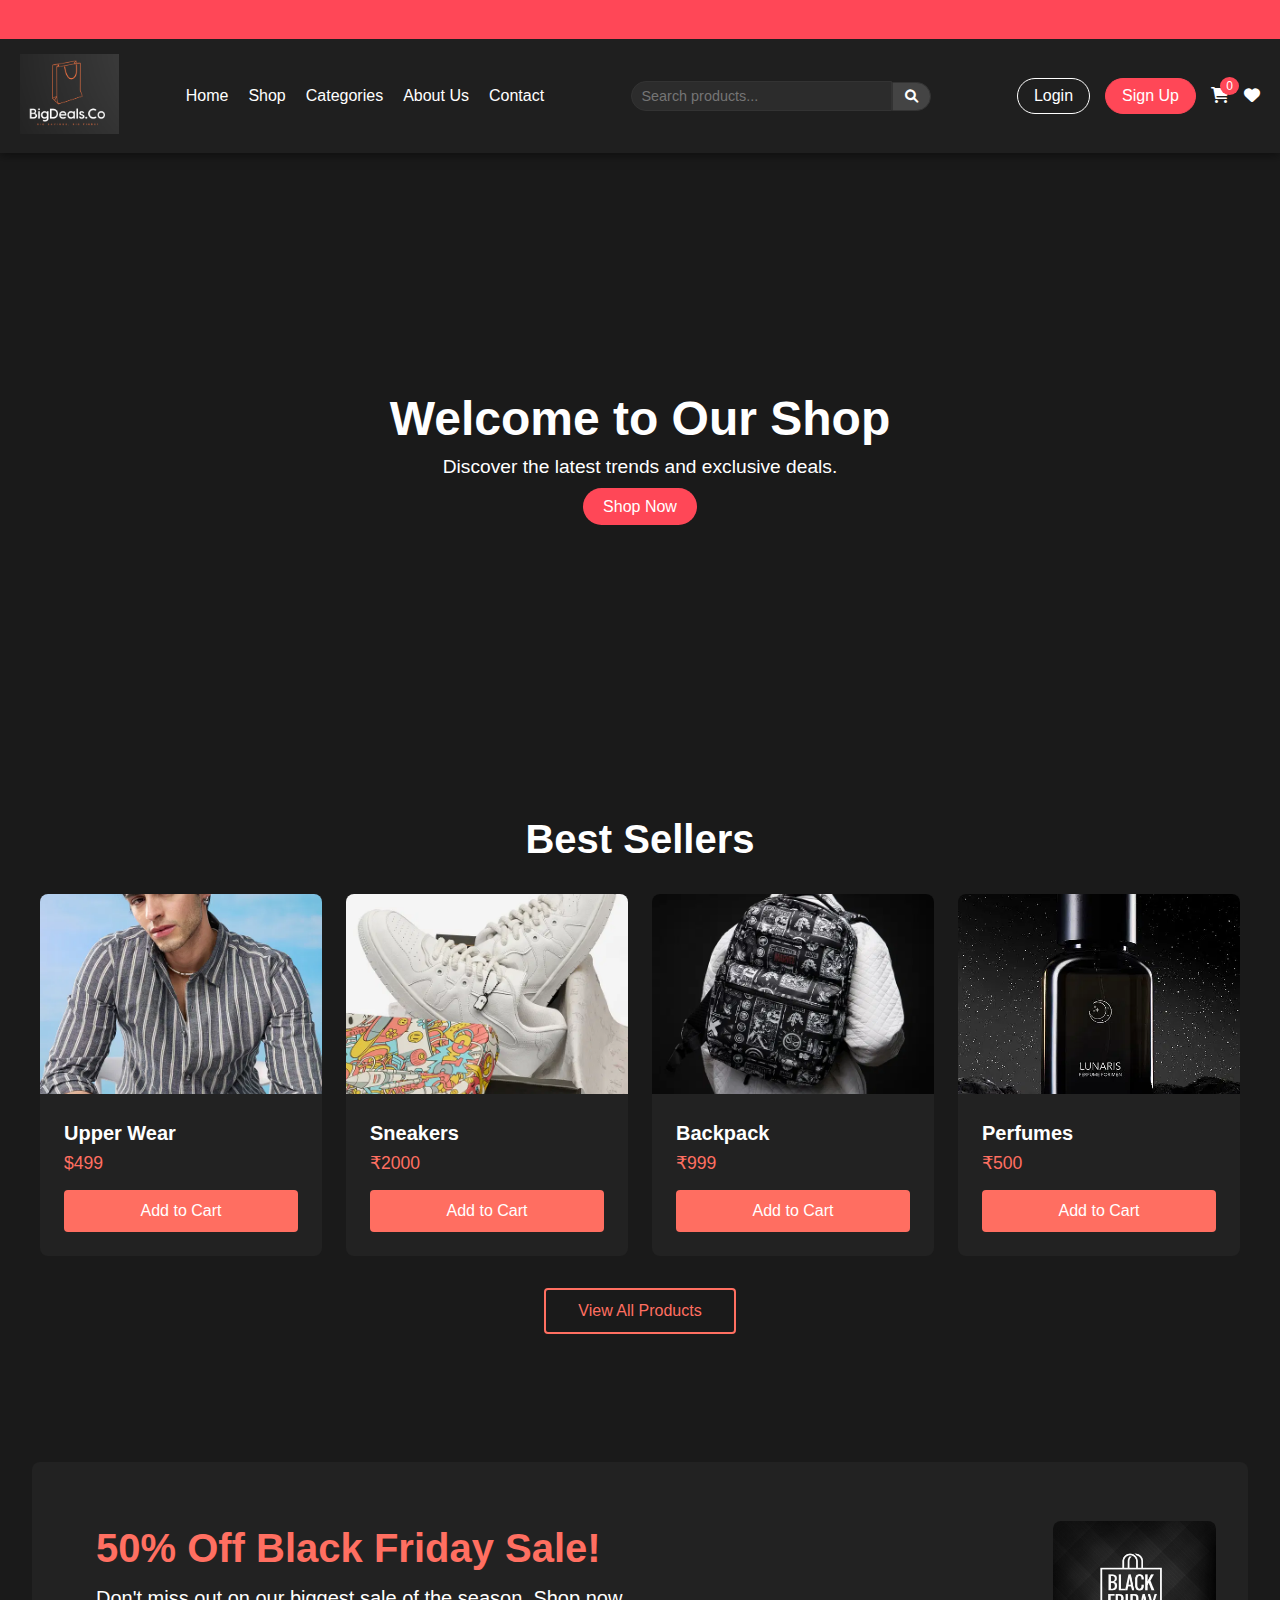
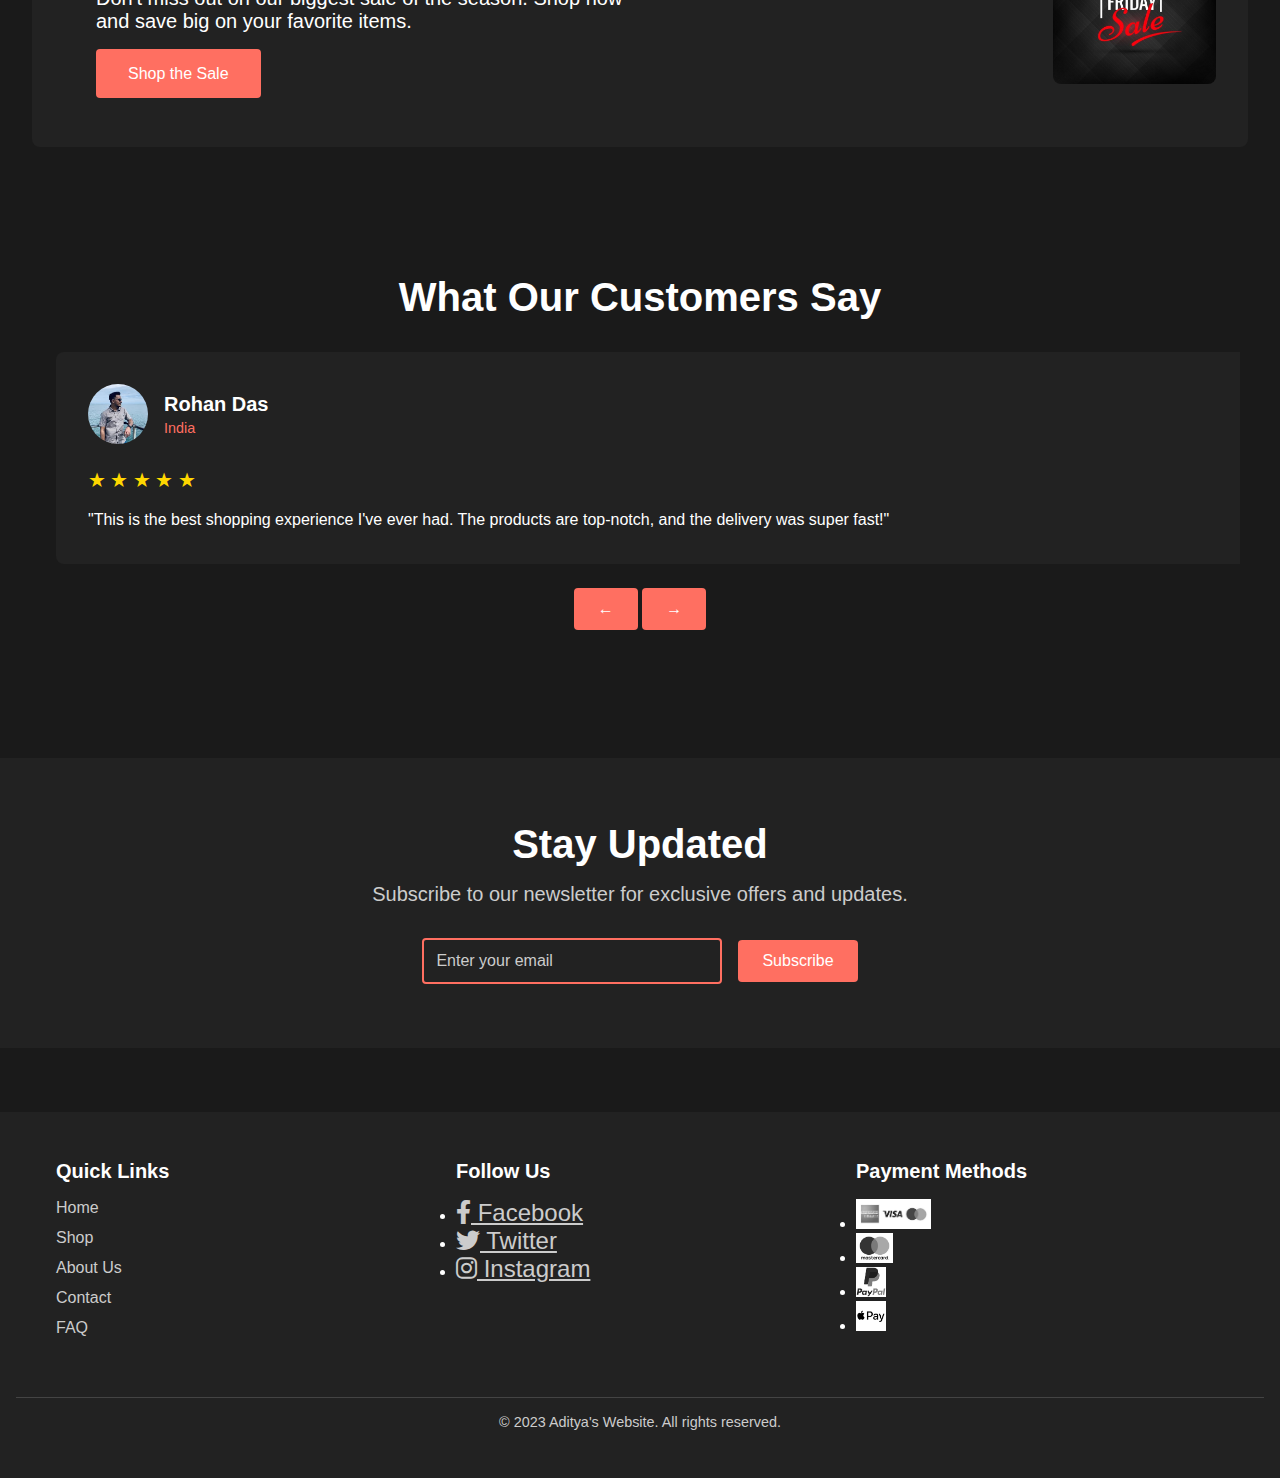
==== commit 96b2580c: "Update index.html" ====
--- a/index.html
+++ b/index.html
@@ -18,7 +18,7 @@
   <header class="header">
     <!-- Logo -->
     <div class="logo">
-      <a href="#"><img src="Images/logo.png" alt="Brand Logo"></a>
+      <a href="#"><img src="logo.png" alt="Brand Logo"></a>
     </div>
 
     <!-- Navigation Menu -->
@@ -81,7 +81,7 @@
     <div class="products-grid">
       <!-- Product 1 -->
       <div class="product-card">
-        <img src="Images/product1.jpg" alt="Product 1" class="product-image">
+        <img src="product1.jpg" alt="Product 1" class="product-image">
         <div class="product-info">
           <h3 class="product-title">Upper Wear</h3>
           <p class="product-price">$499</p>
@@ -91,7 +91,7 @@
 
       <!-- Product 2 -->
       <div class="product-card">
-        <img src="Images/product2.jpg" alt="Product 2" class="product-image">
+        <img src="product2.jpg" alt="Product 2" class="product-image">
         <div class="product-info">
           <h3 class="product-title">Sneakers</h3>
           <p class="product-price">₹2000</p>
@@ -101,7 +101,7 @@
 
       <!-- Product 3 -->
       <div class="product-card">
-        <img src="Images/product3.jpg" alt="Product 3" class="product-image">
+        <img src="product3.jpg" alt="Product 3" class="product-image">
         <div class="product-info">
           <h3 class="product-title">Backpack</h3>
           <p class="product-price">₹999</p>
@@ -111,7 +111,7 @@
 
       <!-- Product 4 -->
       <div class="product-card">
-        <img src="Images/product4.jpg" alt="Product 4" class="product-image">
+        <img src="product4.jpg" alt="Product 4" class="product-image">
         <div class="product-info">
           <h3 class="product-title">Perfumes</h3>
           <p class="product-price">₹500</p>
@@ -145,7 +145,7 @@
       <a href="#" class="banner-cta">Shop the Sale</a>
     </div>
     <div class="banner-image">
-      <img src="Images/promo-banner.jpg" alt="Summer Sale">
+      <img src="promo-banner.jpg" alt="Summer Sale">
     </div>
   </section>
 
@@ -171,7 +171,7 @@
       <!-- Testimonial 1 -->
       <div class="testimonial-card">
         <div class="customer-info">
-          <img src="Images/customer1.jpg" alt="Customer 1" class="customer-avatar">
+          <img src="customer1.jpg" alt="Customer 1" class="customer-avatar">
           <div class="customer-details">
             <h3 class="customer-name">Rohan Das</h3>
             <p class="customer-location">India</p>
@@ -314,10 +314,10 @@
         <h3 class="footer-title">Payment Methods</h3>
         <div class="payment-methods">
           <ul>
-         <li> <img src="Images/visa.png" alt="Visa"> </li>
-          <li> <img src="Images/mastercard.png" alt="Mastercard"></li>
-            <li> <img src="Images/paypal.png" alt="PayPal"></li>
-              <li> <img src="Images/apple-pay.png" alt="Apple Pay"></li>
+         <li> <img src="visa.png" alt="Visa"> </li>
+          <li> <img src="mastercard.png" alt="Mastercard"></li>
+            <li> <img src="paypal.png" alt="PayPal"></li>
+              <li> <img src="apple-pay.png" alt="Apple Pay"></li>
         </ul>
         </div>
       </div>
@@ -334,4 +334,4 @@
   <!-- JavaScript for Interactive Effects -->
   <script src="script.js"></script>
 </body>
-</html>+</html>
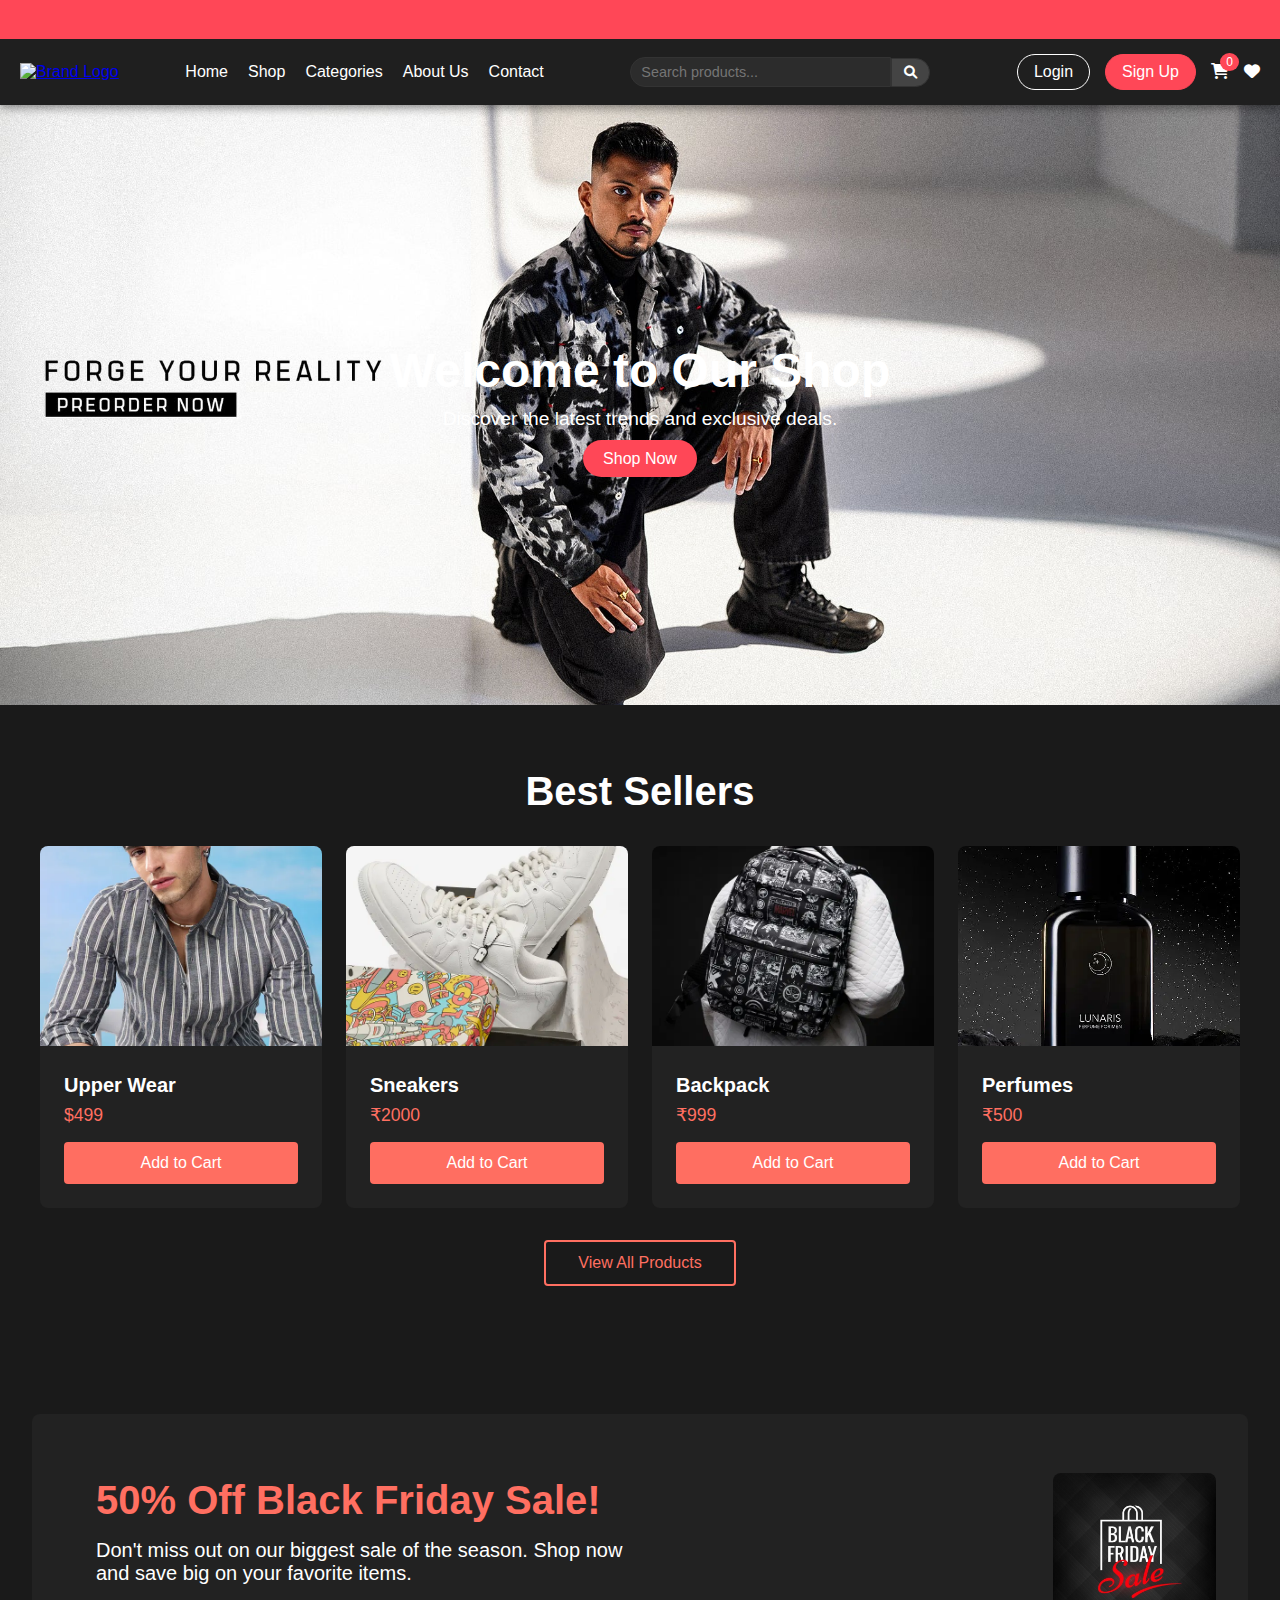
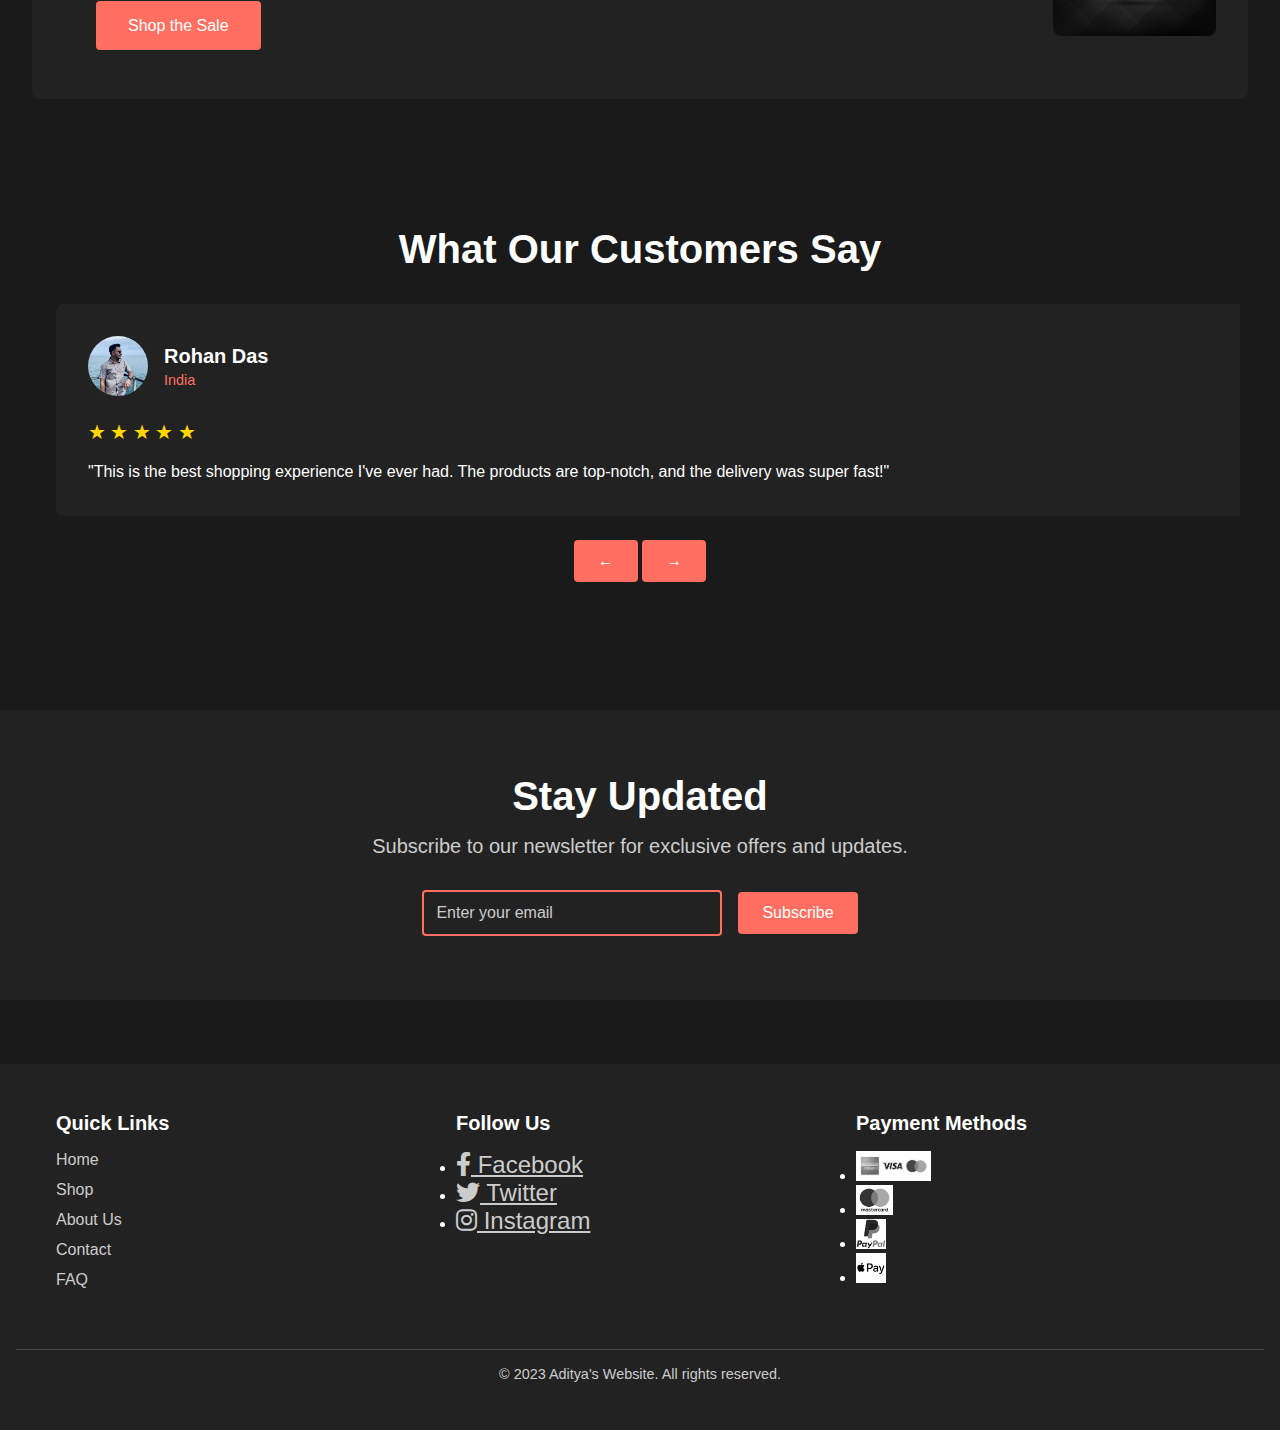
==== commit 6fd42adb: "Update index.html" ====
--- a/index.html
+++ b/index.html
@@ -8,6 +8,15 @@
   <!-- Font Awesome for Icons -->
   <link rel="stylesheet" href="https://cdnjs.cloudflare.com/ajax/libs/font-awesome/6.0.0-beta3/css/all.min.css">
 </head>
+<script>
+  const menuToggle = document.getElementById('mobile-menu');
+  const navbar = document.querySelector('.navbar');
+
+  menuToggle.addEventListener('click', () => {
+    navbar.classList.toggle('active');
+  });
+</script>
+
 <body>
   <!-- Animated Display (Marquee Text) -->
   <div class="animated-display">
@@ -18,7 +27,7 @@
   <header class="header">
     <!-- Logo -->
     <div class="logo">
-      <a href="#"><img src="logo.png" alt="Brand Logo"></a>
+      <a href="#"><img src="Images/logo.png" alt="Brand Logo"></a>
     </div>
 
     <!-- Navigation Menu -->
--- a/index.css
+++ b/index.css
@@ -191,23 +191,23 @@
   left: 0;
   width: 100%;
   height: 100%;
-  background: url('Images/hero-bg1.jpg') center/cover;
+  background: url('hero-bg1.jpg') center/cover;
   animation: slideBackground 20s infinite;
   z-index: -1;
 }
 
 @keyframes slideBackground {
   0% {
-    background-image: url('Images/hero-bg1.jpg');
+    background-image: url('hero-bg1.jpg');
   }
   33% {
-    background-image: url('Images/hero-bg2.jpg');
+    background-image: url('hero-bg2.jpg');
   }
   66% {
-    background-image: url('Images/hero-bg3.jpg');
+    background-image: url('hero-bg3.jpg');
   }
   100% {
-    background-image: url('Images/hero-bg1.jpg');
+    background-image: url('hero-bg1.jpg');
   }
 }
 
@@ -1042,4 +1042,4 @@
       justify-content: center;
     }
   }
-  +  
--- a/index.css
+++ b/index.css
@@ -191,23 +191,23 @@
   left: 0;
   width: 100%;
   height: 100%;
-  background: url('Images/hero-bg1.jpg') center/cover;
+  background: url('hero-bg1.jpg') center/cover;
   animation: slideBackground 20s infinite;
   z-index: -1;
 }
 
 @keyframes slideBackground {
   0% {
-    background-image: url('Images/hero-bg1.jpg');
+    background-image: url('hero-bg1.jpg');
   }
   33% {
-    background-image: url('Images/hero-bg2.jpg');
+    background-image: url('hero-bg2.jpg');
   }
   66% {
-    background-image: url('Images/hero-bg3.jpg');
+    background-image: url('hero-bg3.jpg');
   }
   100% {
-    background-image: url('Images/hero-bg1.jpg');
+    background-image: url('hero-bg1.jpg');
   }
 }
 
@@ -1042,4 +1042,4 @@
       justify-content: center;
     }
   }
-  +  
--- a/index.css
+++ b/index.css
@@ -191,23 +191,23 @@
   left: 0;
   width: 100%;
   height: 100%;
-  background: url('Images/hero-bg1.jpg') center/cover;
+  background: url('hero-bg1.jpg') center/cover;
   animation: slideBackground 20s infinite;
   z-index: -1;
 }
 
 @keyframes slideBackground {
   0% {
-    background-image: url('Images/hero-bg1.jpg');
+    background-image: url('hero-bg1.jpg');
   }
   33% {
-    background-image: url('Images/hero-bg2.jpg');
+    background-image: url('hero-bg2.jpg');
   }
   66% {
-    background-image: url('Images/hero-bg3.jpg');
+    background-image: url('hero-bg3.jpg');
   }
   100% {
-    background-image: url('Images/hero-bg1.jpg');
+    background-image: url('hero-bg1.jpg');
   }
 }
 
@@ -1042,4 +1042,4 @@
       justify-content: center;
     }
   }
-  +  
--- a/index.css
+++ b/index.css
@@ -191,23 +191,23 @@
   left: 0;
   width: 100%;
   height: 100%;
-  background: url('Images/hero-bg1.jpg') center/cover;
+  background: url('hero-bg1.jpg') center/cover;
   animation: slideBackground 20s infinite;
   z-index: -1;
 }
 
 @keyframes slideBackground {
   0% {
-    background-image: url('Images/hero-bg1.jpg');
+    background-image: url('hero-bg1.jpg');
   }
   33% {
-    background-image: url('Images/hero-bg2.jpg');
+    background-image: url('hero-bg2.jpg');
   }
   66% {
-    background-image: url('Images/hero-bg3.jpg');
+    background-image: url('hero-bg3.jpg');
   }
   100% {
-    background-image: url('Images/hero-bg1.jpg');
+    background-image: url('hero-bg1.jpg');
   }
 }
 
@@ -1042,4 +1042,4 @@
       justify-content: center;
     }
   }
-  +  
--- a/index.css
+++ b/index.css
@@ -191,23 +191,23 @@
   left: 0;
   width: 100%;
   height: 100%;
-  background: url('Images/hero-bg1.jpg') center/cover;
+  background: url('hero-bg1.jpg') center/cover;
   animation: slideBackground 20s infinite;
   z-index: -1;
 }
 
 @keyframes slideBackground {
   0% {
-    background-image: url('Images/hero-bg1.jpg');
+    background-image: url('hero-bg1.jpg');
   }
   33% {
-    background-image: url('Images/hero-bg2.jpg');
+    background-image: url('hero-bg2.jpg');
   }
   66% {
-    background-image: url('Images/hero-bg3.jpg');
+    background-image: url('hero-bg3.jpg');
   }
   100% {
-    background-image: url('Images/hero-bg1.jpg');
+    background-image: url('hero-bg1.jpg');
   }
 }
 
@@ -1042,4 +1042,4 @@
       justify-content: center;
     }
   }
-  +  
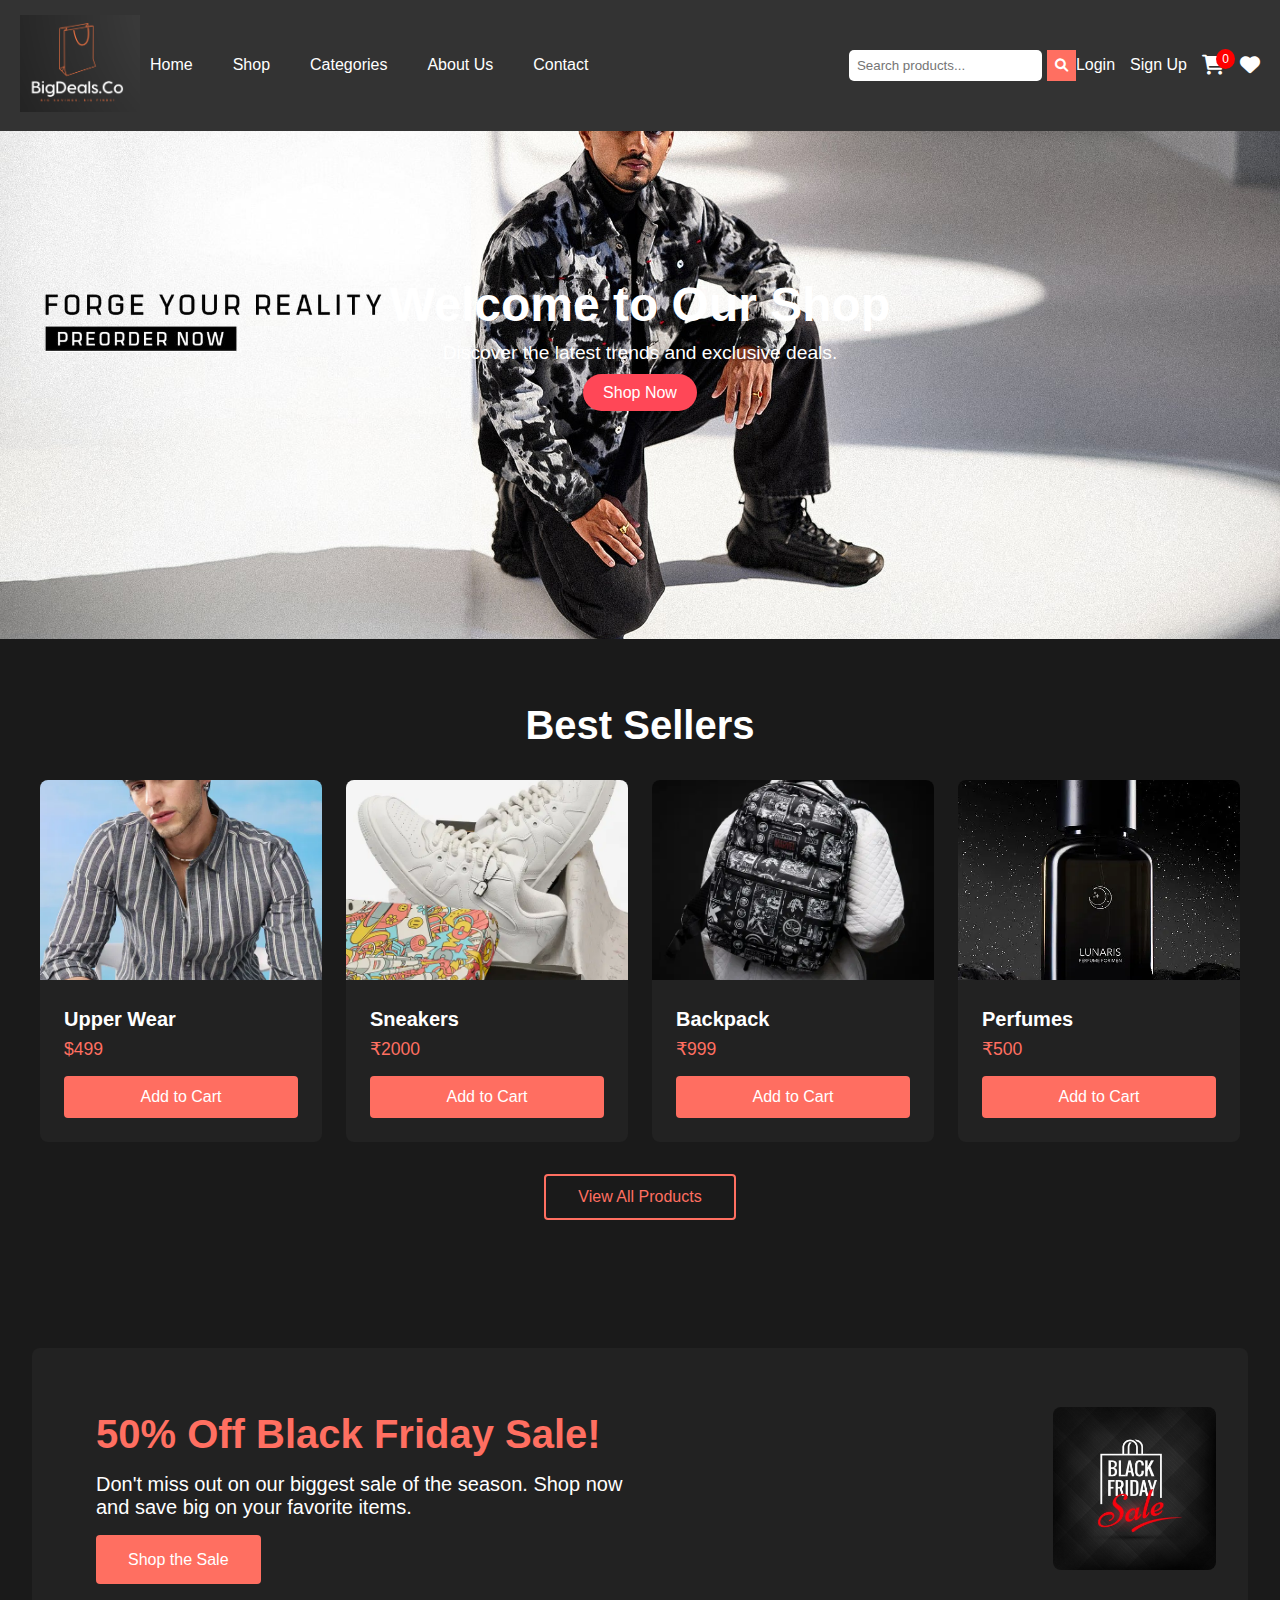
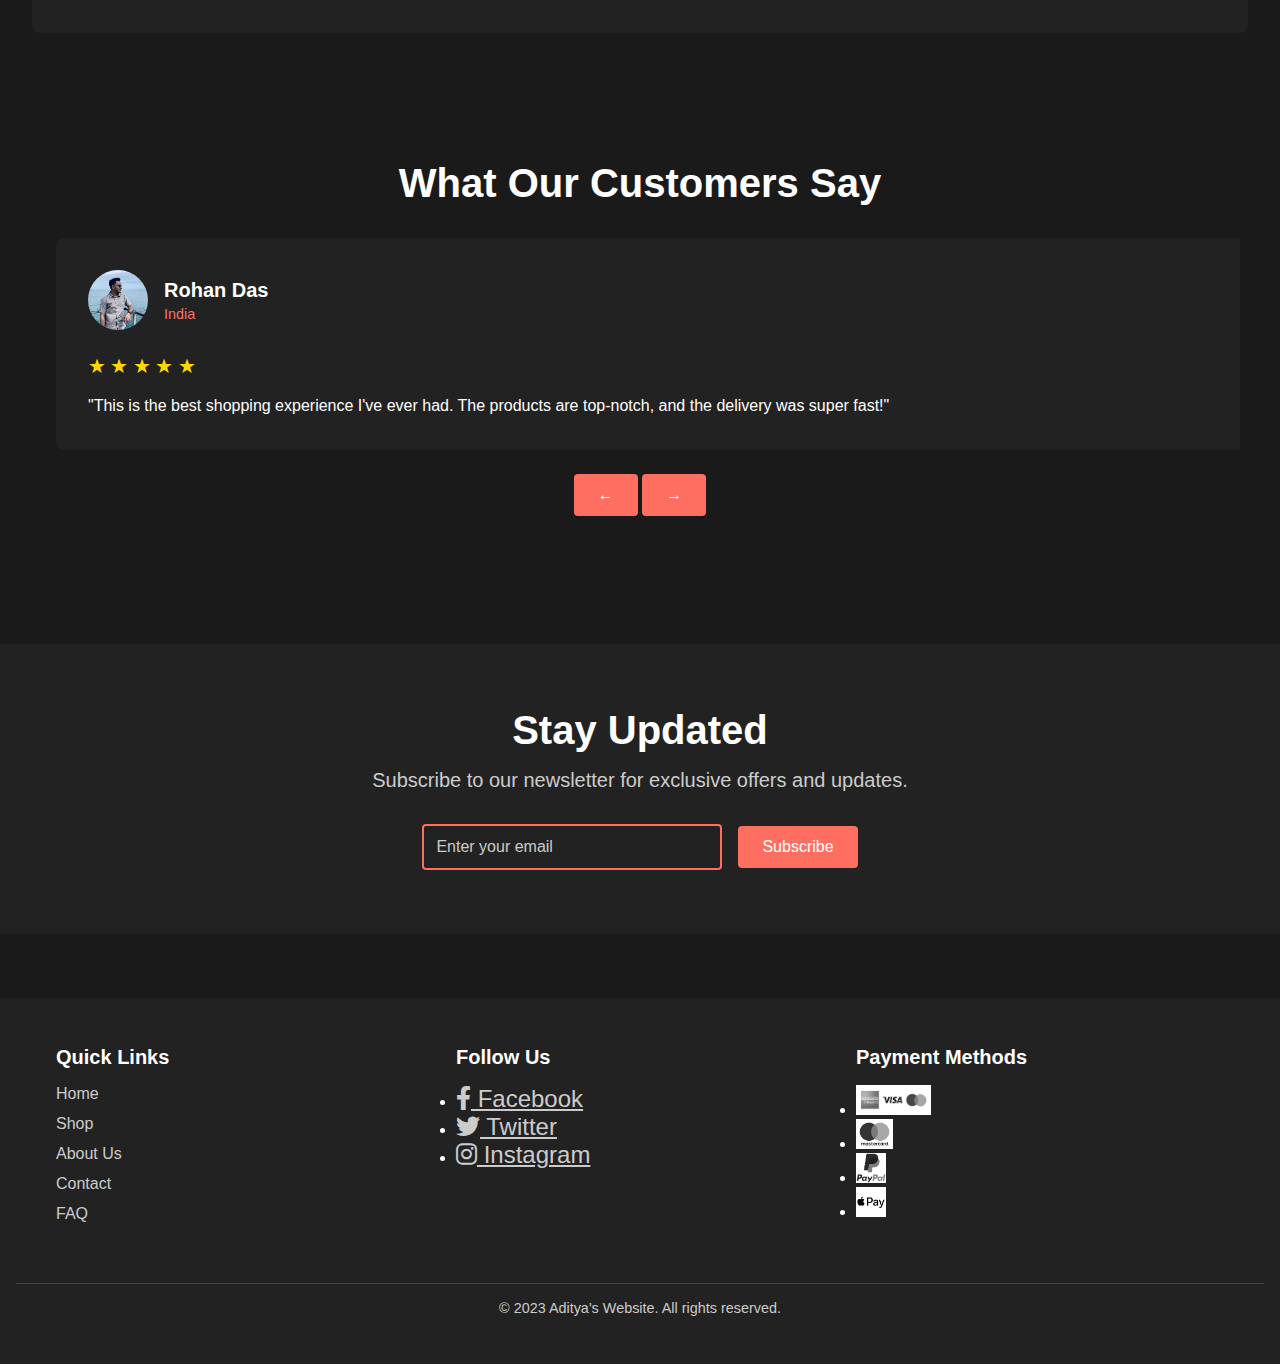
==== commit afec86d8: "Update index.html" ====
--- a/index.html
+++ b/index.html
@@ -27,7 +27,7 @@
   <header class="header">
     <!-- Logo -->
     <div class="logo">
-      <a href="#"><img src="Images/logo.png" alt="Brand Logo"></a>
+      <a href="#"><img src="logo.png" alt="Brand Logo"></a>
     </div>
 
     <!-- Navigation Menu -->
--- a/index.css
+++ b/index.css
@@ -1,107 +1,94 @@
-/* General Reset */
-* {
+/* General Styles */
+body {
   margin: 0;
-  padding: 0;
-  box-sizing: border-box;
-}
-
-body {
   font-family: Arial, sans-serif;
-  background-color: #121212;
-  color: #ffffff;
-}
-
-/* Animated Display (Marquee Text) */
+}
+
+/* Animated Display */
 .animated-display {
-  background-color: #ff4757; /* Bright color for attention */
+  background: #ff6f61;
+  color: white;
+  text-align: center;
   padding: 10px 0;
+  font-size: 16px;
+  font-weight: bold;
+  white-space: nowrap;
   overflow: hidden;
-  white-space: nowrap;
-  position: relative;
-}
-
-.animated-display p {
-  display: inline-block;
-  padding-left: 100%; /* Start off-screen */
-  animation: marquee 15s linear infinite;
-  font-size: 1rem;
-  font-weight: bold;
-}
-
+  animation: marquee 10s linear infinite;
+}
+
+/* Marquee Animation */
 @keyframes marquee {
-  0% {
-    transform: translateX(100%);
-  }
-  100% {
-    transform: translateX(-100%);
-  }
+  from { transform: translateX(100%); }
+  to { transform: translateX(-100%); }
 }
 
 /* Header Section */
 .header {
-  background-color: #1f1f1f;
+  display: flex;
+  align-items: center;
+  justify-content: space-between;
   padding: 15px 20px;
-  display: flex;
-  justify-content: space-between;
-  align-items: center;
-  box-shadow: 0 2px 10px rgba(0, 0, 0, 0.5);
+  background: #333;
+  color: white;
+  position: fixed;
+  width: 100%;
+  top: 0;
+  z-index: 1000;
 }
 
 /* Logo */
 .logo img {
-  height: 80px; /* Adjust logo size as needed */
+  width: 120px;
 }
 
 /* Navigation Menu */
-.navbar .nav-links {
+.navbar {
+  flex-grow: 1;
+  text-align: center;
+}
+
+.nav-links {
   list-style: none;
+  padding: 0;
   display: flex;
   gap: 20px;
 }
 
-.navbar .nav-links li a {
-  color: #ffffff;
+.nav-links li {
+  display: inline-block;
+}
+
+.nav-links a {
+  color: white;
   text-decoration: none;
-  font-size: 1rem;
-  transition: color 0.3s;
-}
-
-.navbar .nav-links li a:hover {
-  color: #ff4757;
-}
-
-/* Smaller Search Bar */
+  font-size: 16px;
+  padding: 10px;
+}
+
+.nav-links a:hover {
+  color: #ff6f61;
+}
+
+/* Search Bar */
 .search-bar {
   display: flex;
   align-items: center;
-  flex-grow: 1;
-  margin: 0 20px;
-  max-width: 300px; /* Adjust the width as needed */
+  gap: 5px;
 }
 
 .search-bar input {
-  width: 100%;
-  padding: 6px 10px; /* Smaller padding */
-  border: 1px solid #333;
-  border-radius: 20px 0 0 20px;
-  background-color: #2c2c2c;
-  color: #ffffff;
-  outline: none;
-  font-size: 0.9rem; /* Smaller font size */
+  padding: 8px;
+  border: none;
+  border-radius: 5px;
 }
 
 .search-bar button {
-  padding: 6px 12px; /* Smaller padding */
-  border: 1px solid #333;
-  border-radius: 0 20px 20px 0;
-  background-color: #444;
-  color: #ffffff;
+  background: #ff6f61;
+  color: white;
+  border: none;
+  padding: 8px;
   cursor: pointer;
-  transition: background-color 0.3s;
-}
-
-.search-bar button:hover {
-  background-color: #555;
 }
 
 /* User Actions */
@@ -112,66 +99,77 @@
 }
 
 .user-actions a {
-  color: #ffffff;
+  color: white;
   text-decoration: none;
-  font-size: 1rem;
-  transition: color 0.3s;
-}
-
-.user-actions a:hover {
-  color: #ff4757;
-}
-
-.user-actions .login-btn,
-.user-actions .signup-btn {
-  padding: 8px 16px;
-  border-radius: 20px;
-}
-
-.user-actions .login-btn {
-  background-color: transparent;
-  border: 1px solid #ffffff;
-}
-
-.user-actions .signup-btn {
-  background-color: #ff4757;
-  border: 1px solid #ff4757;
-}
-
-.user-actions .signup-btn:hover {
-  background-color: #ff6b81;
-}
-
-.user-actions .cart-icon,
-.user-actions .wishlist-icon {
+}
+
+.cart-icon, .wishlist-icon {
   position: relative;
-}
-
-.user-actions .cart-count {
+  font-size: 20px;
+}
+
+.cart-count {
+  background: red;
+  color: white;
+  font-size: 12px;
+  border-radius: 50%;
+  padding: 3px 6px;
   position: absolute;
-  top: -10px;
+  top: -5px;
   right: -10px;
-  background-color: #ff4757;
-  color: #ffffff;
-  font-size: 12px;
-  padding: 2px 6px;
-  border-radius: 50%;
 }
 
 /* Mobile Menu Toggle */
 .menu-toggle {
   display: none;
-  flex-direction: column;
   cursor: pointer;
 }
 
 .menu-toggle .bar {
+  display: block;
   width: 25px;
   height: 3px;
-  background-color: #ffffff;
-  margin: 4px 0;
-  transition: transform 0.3s, opacity 0.3s;
-}
+  margin: 5px auto;
+  background-color: white;
+}
+
+/* Responsive Styles */
+@media (max-width: 768px) {
+  .navbar {
+    display: none;
+    width: 100%;
+    position: absolute;
+    top: 60px;
+    left: 0;
+    background: #444;
+    flex-direction: column;
+    text-align: center;
+    padding: 15px 0;
+  }
+
+  .navbar.active {
+    display: flex;
+  }
+
+  .nav-links {
+    flex-direction: column;
+    gap: 10px;
+  }
+
+  .menu-toggle {
+    display: block;
+  }
+
+  .search-bar {
+    flex-grow: 1;
+  }
+
+  .user-actions {
+    display: none; /* Hide for mobile */
+  }
+}
+
+
 
 /* Hero Section with Animated Background */
 .hero {
--- a/index.css
+++ b/index.css
@@ -1,107 +1,94 @@
-/* General Reset */
-* {
+/* General Styles */
+body {
   margin: 0;
-  padding: 0;
-  box-sizing: border-box;
-}
-
-body {
   font-family: Arial, sans-serif;
-  background-color: #121212;
-  color: #ffffff;
-}
-
-/* Animated Display (Marquee Text) */
+}
+
+/* Animated Display */
 .animated-display {
-  background-color: #ff4757; /* Bright color for attention */
+  background: #ff6f61;
+  color: white;
+  text-align: center;
   padding: 10px 0;
+  font-size: 16px;
+  font-weight: bold;
+  white-space: nowrap;
   overflow: hidden;
-  white-space: nowrap;
-  position: relative;
-}
-
-.animated-display p {
-  display: inline-block;
-  padding-left: 100%; /* Start off-screen */
-  animation: marquee 15s linear infinite;
-  font-size: 1rem;
-  font-weight: bold;
-}
-
+  animation: marquee 10s linear infinite;
+}
+
+/* Marquee Animation */
 @keyframes marquee {
-  0% {
-    transform: translateX(100%);
-  }
-  100% {
-    transform: translateX(-100%);
-  }
+  from { transform: translateX(100%); }
+  to { transform: translateX(-100%); }
 }
 
 /* Header Section */
 .header {
-  background-color: #1f1f1f;
+  display: flex;
+  align-items: center;
+  justify-content: space-between;
   padding: 15px 20px;
-  display: flex;
-  justify-content: space-between;
-  align-items: center;
-  box-shadow: 0 2px 10px rgba(0, 0, 0, 0.5);
+  background: #333;
+  color: white;
+  position: fixed;
+  width: 100%;
+  top: 0;
+  z-index: 1000;
 }
 
 /* Logo */
 .logo img {
-  height: 80px; /* Adjust logo size as needed */
+  width: 120px;
 }
 
 /* Navigation Menu */
-.navbar .nav-links {
+.navbar {
+  flex-grow: 1;
+  text-align: center;
+}
+
+.nav-links {
   list-style: none;
+  padding: 0;
   display: flex;
   gap: 20px;
 }
 
-.navbar .nav-links li a {
-  color: #ffffff;
+.nav-links li {
+  display: inline-block;
+}
+
+.nav-links a {
+  color: white;
   text-decoration: none;
-  font-size: 1rem;
-  transition: color 0.3s;
-}
-
-.navbar .nav-links li a:hover {
-  color: #ff4757;
-}
-
-/* Smaller Search Bar */
+  font-size: 16px;
+  padding: 10px;
+}
+
+.nav-links a:hover {
+  color: #ff6f61;
+}
+
+/* Search Bar */
 .search-bar {
   display: flex;
   align-items: center;
-  flex-grow: 1;
-  margin: 0 20px;
-  max-width: 300px; /* Adjust the width as needed */
+  gap: 5px;
 }
 
 .search-bar input {
-  width: 100%;
-  padding: 6px 10px; /* Smaller padding */
-  border: 1px solid #333;
-  border-radius: 20px 0 0 20px;
-  background-color: #2c2c2c;
-  color: #ffffff;
-  outline: none;
-  font-size: 0.9rem; /* Smaller font size */
+  padding: 8px;
+  border: none;
+  border-radius: 5px;
 }
 
 .search-bar button {
-  padding: 6px 12px; /* Smaller padding */
-  border: 1px solid #333;
-  border-radius: 0 20px 20px 0;
-  background-color: #444;
-  color: #ffffff;
+  background: #ff6f61;
+  color: white;
+  border: none;
+  padding: 8px;
   cursor: pointer;
-  transition: background-color 0.3s;
-}
-
-.search-bar button:hover {
-  background-color: #555;
 }
 
 /* User Actions */
@@ -112,66 +99,77 @@
 }
 
 .user-actions a {
-  color: #ffffff;
+  color: white;
   text-decoration: none;
-  font-size: 1rem;
-  transition: color 0.3s;
-}
-
-.user-actions a:hover {
-  color: #ff4757;
-}
-
-.user-actions .login-btn,
-.user-actions .signup-btn {
-  padding: 8px 16px;
-  border-radius: 20px;
-}
-
-.user-actions .login-btn {
-  background-color: transparent;
-  border: 1px solid #ffffff;
-}
-
-.user-actions .signup-btn {
-  background-color: #ff4757;
-  border: 1px solid #ff4757;
-}
-
-.user-actions .signup-btn:hover {
-  background-color: #ff6b81;
-}
-
-.user-actions .cart-icon,
-.user-actions .wishlist-icon {
+}
+
+.cart-icon, .wishlist-icon {
   position: relative;
-}
-
-.user-actions .cart-count {
+  font-size: 20px;
+}
+
+.cart-count {
+  background: red;
+  color: white;
+  font-size: 12px;
+  border-radius: 50%;
+  padding: 3px 6px;
   position: absolute;
-  top: -10px;
+  top: -5px;
   right: -10px;
-  background-color: #ff4757;
-  color: #ffffff;
-  font-size: 12px;
-  padding: 2px 6px;
-  border-radius: 50%;
 }
 
 /* Mobile Menu Toggle */
 .menu-toggle {
   display: none;
-  flex-direction: column;
   cursor: pointer;
 }
 
 .menu-toggle .bar {
+  display: block;
   width: 25px;
   height: 3px;
-  background-color: #ffffff;
-  margin: 4px 0;
-  transition: transform 0.3s, opacity 0.3s;
-}
+  margin: 5px auto;
+  background-color: white;
+}
+
+/* Responsive Styles */
+@media (max-width: 768px) {
+  .navbar {
+    display: none;
+    width: 100%;
+    position: absolute;
+    top: 60px;
+    left: 0;
+    background: #444;
+    flex-direction: column;
+    text-align: center;
+    padding: 15px 0;
+  }
+
+  .navbar.active {
+    display: flex;
+  }
+
+  .nav-links {
+    flex-direction: column;
+    gap: 10px;
+  }
+
+  .menu-toggle {
+    display: block;
+  }
+
+  .search-bar {
+    flex-grow: 1;
+  }
+
+  .user-actions {
+    display: none; /* Hide for mobile */
+  }
+}
+
+
 
 /* Hero Section with Animated Background */
 .hero {
--- a/index.css
+++ b/index.css
@@ -1,107 +1,94 @@
-/* General Reset */
-* {
+/* General Styles */
+body {
   margin: 0;
-  padding: 0;
-  box-sizing: border-box;
-}
-
-body {
   font-family: Arial, sans-serif;
-  background-color: #121212;
-  color: #ffffff;
-}
-
-/* Animated Display (Marquee Text) */
+}
+
+/* Animated Display */
 .animated-display {
-  background-color: #ff4757; /* Bright color for attention */
+  background: #ff6f61;
+  color: white;
+  text-align: center;
   padding: 10px 0;
+  font-size: 16px;
+  font-weight: bold;
+  white-space: nowrap;
   overflow: hidden;
-  white-space: nowrap;
-  position: relative;
-}
-
-.animated-display p {
-  display: inline-block;
-  padding-left: 100%; /* Start off-screen */
-  animation: marquee 15s linear infinite;
-  font-size: 1rem;
-  font-weight: bold;
-}
-
+  animation: marquee 10s linear infinite;
+}
+
+/* Marquee Animation */
 @keyframes marquee {
-  0% {
-    transform: translateX(100%);
-  }
-  100% {
-    transform: translateX(-100%);
-  }
+  from { transform: translateX(100%); }
+  to { transform: translateX(-100%); }
 }
 
 /* Header Section */
 .header {
-  background-color: #1f1f1f;
+  display: flex;
+  align-items: center;
+  justify-content: space-between;
   padding: 15px 20px;
-  display: flex;
-  justify-content: space-between;
-  align-items: center;
-  box-shadow: 0 2px 10px rgba(0, 0, 0, 0.5);
+  background: #333;
+  color: white;
+  position: fixed;
+  width: 100%;
+  top: 0;
+  z-index: 1000;
 }
 
 /* Logo */
 .logo img {
-  height: 80px; /* Adjust logo size as needed */
+  width: 120px;
 }
 
 /* Navigation Menu */
-.navbar .nav-links {
+.navbar {
+  flex-grow: 1;
+  text-align: center;
+}
+
+.nav-links {
   list-style: none;
+  padding: 0;
   display: flex;
   gap: 20px;
 }
 
-.navbar .nav-links li a {
-  color: #ffffff;
+.nav-links li {
+  display: inline-block;
+}
+
+.nav-links a {
+  color: white;
   text-decoration: none;
-  font-size: 1rem;
-  transition: color 0.3s;
-}
-
-.navbar .nav-links li a:hover {
-  color: #ff4757;
-}
-
-/* Smaller Search Bar */
+  font-size: 16px;
+  padding: 10px;
+}
+
+.nav-links a:hover {
+  color: #ff6f61;
+}
+
+/* Search Bar */
 .search-bar {
   display: flex;
   align-items: center;
-  flex-grow: 1;
-  margin: 0 20px;
-  max-width: 300px; /* Adjust the width as needed */
+  gap: 5px;
 }
 
 .search-bar input {
-  width: 100%;
-  padding: 6px 10px; /* Smaller padding */
-  border: 1px solid #333;
-  border-radius: 20px 0 0 20px;
-  background-color: #2c2c2c;
-  color: #ffffff;
-  outline: none;
-  font-size: 0.9rem; /* Smaller font size */
+  padding: 8px;
+  border: none;
+  border-radius: 5px;
 }
 
 .search-bar button {
-  padding: 6px 12px; /* Smaller padding */
-  border: 1px solid #333;
-  border-radius: 0 20px 20px 0;
-  background-color: #444;
-  color: #ffffff;
+  background: #ff6f61;
+  color: white;
+  border: none;
+  padding: 8px;
   cursor: pointer;
-  transition: background-color 0.3s;
-}
-
-.search-bar button:hover {
-  background-color: #555;
 }
 
 /* User Actions */
@@ -112,66 +99,77 @@
 }
 
 .user-actions a {
-  color: #ffffff;
+  color: white;
   text-decoration: none;
-  font-size: 1rem;
-  transition: color 0.3s;
-}
-
-.user-actions a:hover {
-  color: #ff4757;
-}
-
-.user-actions .login-btn,
-.user-actions .signup-btn {
-  padding: 8px 16px;
-  border-radius: 20px;
-}
-
-.user-actions .login-btn {
-  background-color: transparent;
-  border: 1px solid #ffffff;
-}
-
-.user-actions .signup-btn {
-  background-color: #ff4757;
-  border: 1px solid #ff4757;
-}
-
-.user-actions .signup-btn:hover {
-  background-color: #ff6b81;
-}
-
-.user-actions .cart-icon,
-.user-actions .wishlist-icon {
+}
+
+.cart-icon, .wishlist-icon {
   position: relative;
-}
-
-.user-actions .cart-count {
+  font-size: 20px;
+}
+
+.cart-count {
+  background: red;
+  color: white;
+  font-size: 12px;
+  border-radius: 50%;
+  padding: 3px 6px;
   position: absolute;
-  top: -10px;
+  top: -5px;
   right: -10px;
-  background-color: #ff4757;
-  color: #ffffff;
-  font-size: 12px;
-  padding: 2px 6px;
-  border-radius: 50%;
 }
 
 /* Mobile Menu Toggle */
 .menu-toggle {
   display: none;
-  flex-direction: column;
   cursor: pointer;
 }
 
 .menu-toggle .bar {
+  display: block;
   width: 25px;
   height: 3px;
-  background-color: #ffffff;
-  margin: 4px 0;
-  transition: transform 0.3s, opacity 0.3s;
-}
+  margin: 5px auto;
+  background-color: white;
+}
+
+/* Responsive Styles */
+@media (max-width: 768px) {
+  .navbar {
+    display: none;
+    width: 100%;
+    position: absolute;
+    top: 60px;
+    left: 0;
+    background: #444;
+    flex-direction: column;
+    text-align: center;
+    padding: 15px 0;
+  }
+
+  .navbar.active {
+    display: flex;
+  }
+
+  .nav-links {
+    flex-direction: column;
+    gap: 10px;
+  }
+
+  .menu-toggle {
+    display: block;
+  }
+
+  .search-bar {
+    flex-grow: 1;
+  }
+
+  .user-actions {
+    display: none; /* Hide for mobile */
+  }
+}
+
+
 
 /* Hero Section with Animated Background */
 .hero {
--- a/index.css
+++ b/index.css
@@ -1,107 +1,94 @@
-/* General Reset */
-* {
+/* General Styles */
+body {
   margin: 0;
-  padding: 0;
-  box-sizing: border-box;
-}
-
-body {
   font-family: Arial, sans-serif;
-  background-color: #121212;
-  color: #ffffff;
-}
-
-/* Animated Display (Marquee Text) */
+}
+
+/* Animated Display */
 .animated-display {
-  background-color: #ff4757; /* Bright color for attention */
+  background: #ff6f61;
+  color: white;
+  text-align: center;
   padding: 10px 0;
+  font-size: 16px;
+  font-weight: bold;
+  white-space: nowrap;
   overflow: hidden;
-  white-space: nowrap;
-  position: relative;
-}
-
-.animated-display p {
-  display: inline-block;
-  padding-left: 100%; /* Start off-screen */
-  animation: marquee 15s linear infinite;
-  font-size: 1rem;
-  font-weight: bold;
-}
-
+  animation: marquee 10s linear infinite;
+}
+
+/* Marquee Animation */
 @keyframes marquee {
-  0% {
-    transform: translateX(100%);
-  }
-  100% {
-    transform: translateX(-100%);
-  }
+  from { transform: translateX(100%); }
+  to { transform: translateX(-100%); }
 }
 
 /* Header Section */
 .header {
-  background-color: #1f1f1f;
+  display: flex;
+  align-items: center;
+  justify-content: space-between;
   padding: 15px 20px;
-  display: flex;
-  justify-content: space-between;
-  align-items: center;
-  box-shadow: 0 2px 10px rgba(0, 0, 0, 0.5);
+  background: #333;
+  color: white;
+  position: fixed;
+  width: 100%;
+  top: 0;
+  z-index: 1000;
 }
 
 /* Logo */
 .logo img {
-  height: 80px; /* Adjust logo size as needed */
+  width: 120px;
 }
 
 /* Navigation Menu */
-.navbar .nav-links {
+.navbar {
+  flex-grow: 1;
+  text-align: center;
+}
+
+.nav-links {
   list-style: none;
+  padding: 0;
   display: flex;
   gap: 20px;
 }
 
-.navbar .nav-links li a {
-  color: #ffffff;
+.nav-links li {
+  display: inline-block;
+}
+
+.nav-links a {
+  color: white;
   text-decoration: none;
-  font-size: 1rem;
-  transition: color 0.3s;
-}
-
-.navbar .nav-links li a:hover {
-  color: #ff4757;
-}
-
-/* Smaller Search Bar */
+  font-size: 16px;
+  padding: 10px;
+}
+
+.nav-links a:hover {
+  color: #ff6f61;
+}
+
+/* Search Bar */
 .search-bar {
   display: flex;
   align-items: center;
-  flex-grow: 1;
-  margin: 0 20px;
-  max-width: 300px; /* Adjust the width as needed */
+  gap: 5px;
 }
 
 .search-bar input {
-  width: 100%;
-  padding: 6px 10px; /* Smaller padding */
-  border: 1px solid #333;
-  border-radius: 20px 0 0 20px;
-  background-color: #2c2c2c;
-  color: #ffffff;
-  outline: none;
-  font-size: 0.9rem; /* Smaller font size */
+  padding: 8px;
+  border: none;
+  border-radius: 5px;
 }
 
 .search-bar button {
-  padding: 6px 12px; /* Smaller padding */
-  border: 1px solid #333;
-  border-radius: 0 20px 20px 0;
-  background-color: #444;
-  color: #ffffff;
+  background: #ff6f61;
+  color: white;
+  border: none;
+  padding: 8px;
   cursor: pointer;
-  transition: background-color 0.3s;
-}
-
-.search-bar button:hover {
-  background-color: #555;
 }
 
 /* User Actions */
@@ -112,66 +99,77 @@
 }
 
 .user-actions a {
-  color: #ffffff;
+  color: white;
   text-decoration: none;
-  font-size: 1rem;
-  transition: color 0.3s;
-}
-
-.user-actions a:hover {
-  color: #ff4757;
-}
-
-.user-actions .login-btn,
-.user-actions .signup-btn {
-  padding: 8px 16px;
-  border-radius: 20px;
-}
-
-.user-actions .login-btn {
-  background-color: transparent;
-  border: 1px solid #ffffff;
-}
-
-.user-actions .signup-btn {
-  background-color: #ff4757;
-  border: 1px solid #ff4757;
-}
-
-.user-actions .signup-btn:hover {
-  background-color: #ff6b81;
-}
-
-.user-actions .cart-icon,
-.user-actions .wishlist-icon {
+}
+
+.cart-icon, .wishlist-icon {
   position: relative;
-}
-
-.user-actions .cart-count {
+  font-size: 20px;
+}
+
+.cart-count {
+  background: red;
+  color: white;
+  font-size: 12px;
+  border-radius: 50%;
+  padding: 3px 6px;
   position: absolute;
-  top: -10px;
+  top: -5px;
   right: -10px;
-  background-color: #ff4757;
-  color: #ffffff;
-  font-size: 12px;
-  padding: 2px 6px;
-  border-radius: 50%;
 }
 
 /* Mobile Menu Toggle */
 .menu-toggle {
   display: none;
-  flex-direction: column;
   cursor: pointer;
 }
 
 .menu-toggle .bar {
+  display: block;
   width: 25px;
   height: 3px;
-  background-color: #ffffff;
-  margin: 4px 0;
-  transition: transform 0.3s, opacity 0.3s;
-}
+  margin: 5px auto;
+  background-color: white;
+}
+
+/* Responsive Styles */
+@media (max-width: 768px) {
+  .navbar {
+    display: none;
+    width: 100%;
+    position: absolute;
+    top: 60px;
+    left: 0;
+    background: #444;
+    flex-direction: column;
+    text-align: center;
+    padding: 15px 0;
+  }
+
+  .navbar.active {
+    display: flex;
+  }
+
+  .nav-links {
+    flex-direction: column;
+    gap: 10px;
+  }
+
+  .menu-toggle {
+    display: block;
+  }
+
+  .search-bar {
+    flex-grow: 1;
+  }
+
+  .user-actions {
+    display: none; /* Hide for mobile */
+  }
+}
+
+
 
 /* Hero Section with Animated Background */
 .hero {
--- a/index.css
+++ b/index.css
@@ -1,107 +1,94 @@
-/* General Reset */
-* {
+/* General Styles */
+body {
   margin: 0;
-  padding: 0;
-  box-sizing: border-box;
-}
-
-body {
   font-family: Arial, sans-serif;
-  background-color: #121212;
-  color: #ffffff;
-}
-
-/* Animated Display (Marquee Text) */
+}
+
+/* Animated Display */
 .animated-display {
-  background-color: #ff4757; /* Bright color for attention */
+  background: #ff6f61;
+  color: white;
+  text-align: center;
   padding: 10px 0;
+  font-size: 16px;
+  font-weight: bold;
+  white-space: nowrap;
   overflow: hidden;
-  white-space: nowrap;
-  position: relative;
-}
-
-.animated-display p {
-  display: inline-block;
-  padding-left: 100%; /* Start off-screen */
-  animation: marquee 15s linear infinite;
-  font-size: 1rem;
-  font-weight: bold;
-}
-
+  animation: marquee 10s linear infinite;
+}
+
+/* Marquee Animation */
 @keyframes marquee {
-  0% {
-    transform: translateX(100%);
-  }
-  100% {
-    transform: translateX(-100%);
-  }
+  from { transform: translateX(100%); }
+  to { transform: translateX(-100%); }
 }
 
 /* Header Section */
 .header {
-  background-color: #1f1f1f;
+  display: flex;
+  align-items: center;
+  justify-content: space-between;
   padding: 15px 20px;
-  display: flex;
-  justify-content: space-between;
-  align-items: center;
-  box-shadow: 0 2px 10px rgba(0, 0, 0, 0.5);
+  background: #333;
+  color: white;
+  position: fixed;
+  width: 100%;
+  top: 0;
+  z-index: 1000;
 }
 
 /* Logo */
 .logo img {
-  height: 80px; /* Adjust logo size as needed */
+  width: 120px;
 }
 
 /* Navigation Menu */
-.navbar .nav-links {
+.navbar {
+  flex-grow: 1;
+  text-align: center;
+}
+
+.nav-links {
   list-style: none;
+  padding: 0;
   display: flex;
   gap: 20px;
 }
 
-.navbar .nav-links li a {
-  color: #ffffff;
+.nav-links li {
+  display: inline-block;
+}
+
+.nav-links a {
+  color: white;
   text-decoration: none;
-  font-size: 1rem;
-  transition: color 0.3s;
-}
-
-.navbar .nav-links li a:hover {
-  color: #ff4757;
-}
-
-/* Smaller Search Bar */
+  font-size: 16px;
+  padding: 10px;
+}
+
+.nav-links a:hover {
+  color: #ff6f61;
+}
+
+/* Search Bar */
 .search-bar {
   display: flex;
   align-items: center;
-  flex-grow: 1;
-  margin: 0 20px;
-  max-width: 300px; /* Adjust the width as needed */
+  gap: 5px;
 }
 
 .search-bar input {
-  width: 100%;
-  padding: 6px 10px; /* Smaller padding */
-  border: 1px solid #333;
-  border-radius: 20px 0 0 20px;
-  background-color: #2c2c2c;
-  color: #ffffff;
-  outline: none;
-  font-size: 0.9rem; /* Smaller font size */
+  padding: 8px;
+  border: none;
+  border-radius: 5px;
 }
 
 .search-bar button {
-  padding: 6px 12px; /* Smaller padding */
-  border: 1px solid #333;
-  border-radius: 0 20px 20px 0;
-  background-color: #444;
-  color: #ffffff;
+  background: #ff6f61;
+  color: white;
+  border: none;
+  padding: 8px;
   cursor: pointer;
-  transition: background-color 0.3s;
-}
-
-.search-bar button:hover {
-  background-color: #555;
 }
 
 /* User Actions */
@@ -112,66 +99,77 @@
 }
 
 .user-actions a {
-  color: #ffffff;
+  color: white;
   text-decoration: none;
-  font-size: 1rem;
-  transition: color 0.3s;
-}
-
-.user-actions a:hover {
-  color: #ff4757;
-}
-
-.user-actions .login-btn,
-.user-actions .signup-btn {
-  padding: 8px 16px;
-  border-radius: 20px;
-}
-
-.user-actions .login-btn {
-  background-color: transparent;
-  border: 1px solid #ffffff;
-}
-
-.user-actions .signup-btn {
-  background-color: #ff4757;
-  border: 1px solid #ff4757;
-}
-
-.user-actions .signup-btn:hover {
-  background-color: #ff6b81;
-}
-
-.user-actions .cart-icon,
-.user-actions .wishlist-icon {
+}
+
+.cart-icon, .wishlist-icon {
   position: relative;
-}
-
-.user-actions .cart-count {
+  font-size: 20px;
+}
+
+.cart-count {
+  background: red;
+  color: white;
+  font-size: 12px;
+  border-radius: 50%;
+  padding: 3px 6px;
   position: absolute;
-  top: -10px;
+  top: -5px;
   right: -10px;
-  background-color: #ff4757;
-  color: #ffffff;
-  font-size: 12px;
-  padding: 2px 6px;
-  border-radius: 50%;
 }
 
 /* Mobile Menu Toggle */
 .menu-toggle {
   display: none;
-  flex-direction: column;
   cursor: pointer;
 }
 
 .menu-toggle .bar {
+  display: block;
   width: 25px;
   height: 3px;
-  background-color: #ffffff;
-  margin: 4px 0;
-  transition: transform 0.3s, opacity 0.3s;
-}
+  margin: 5px auto;
+  background-color: white;
+}
+
+/* Responsive Styles */
+@media (max-width: 768px) {
+  .navbar {
+    display: none;
+    width: 100%;
+    position: absolute;
+    top: 60px;
+    left: 0;
+    background: #444;
+    flex-direction: column;
+    text-align: center;
+    padding: 15px 0;
+  }
+
+  .navbar.active {
+    display: flex;
+  }
+
+  .nav-links {
+    flex-direction: column;
+    gap: 10px;
+  }
+
+  .menu-toggle {
+    display: block;
+  }
+
+  .search-bar {
+    flex-grow: 1;
+  }
+
+  .user-actions {
+    display: none; /* Hide for mobile */
+  }
+}
+
+
 
 /* Hero Section with Animated Background */
 .hero {
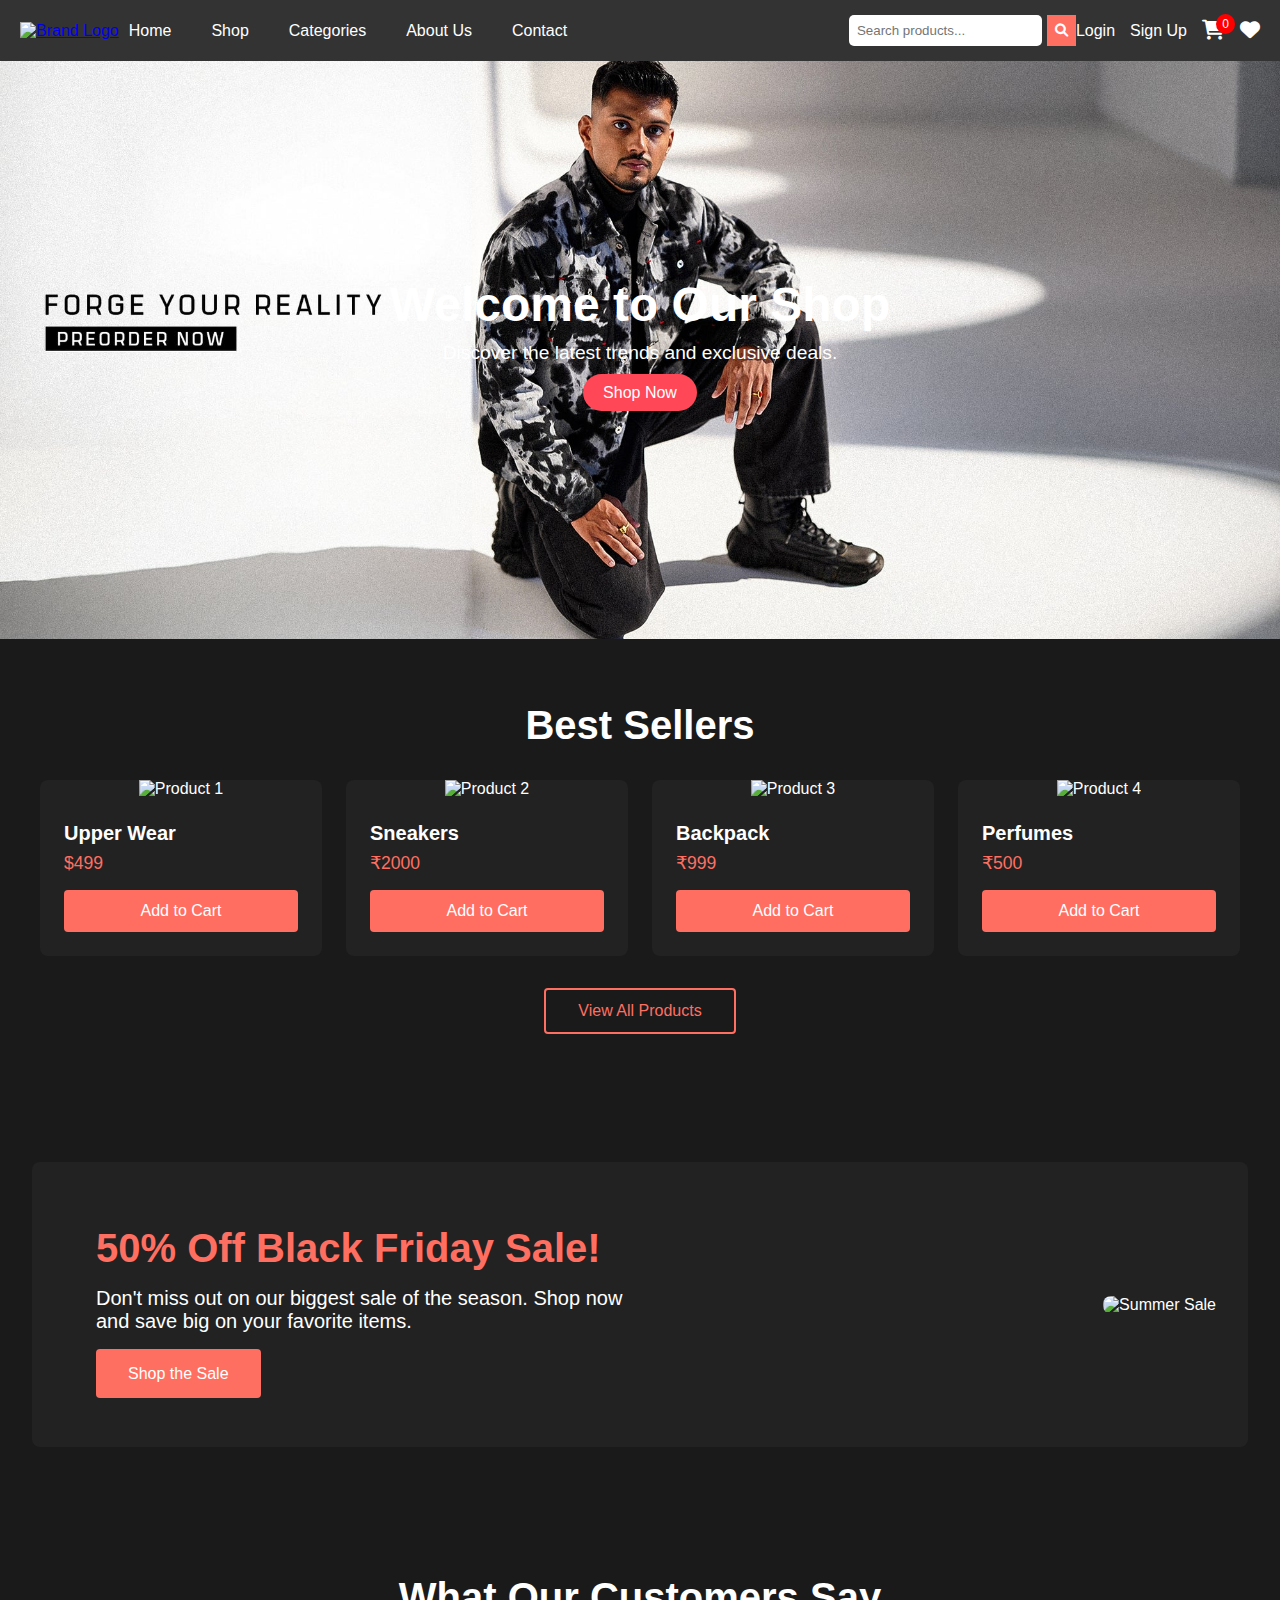
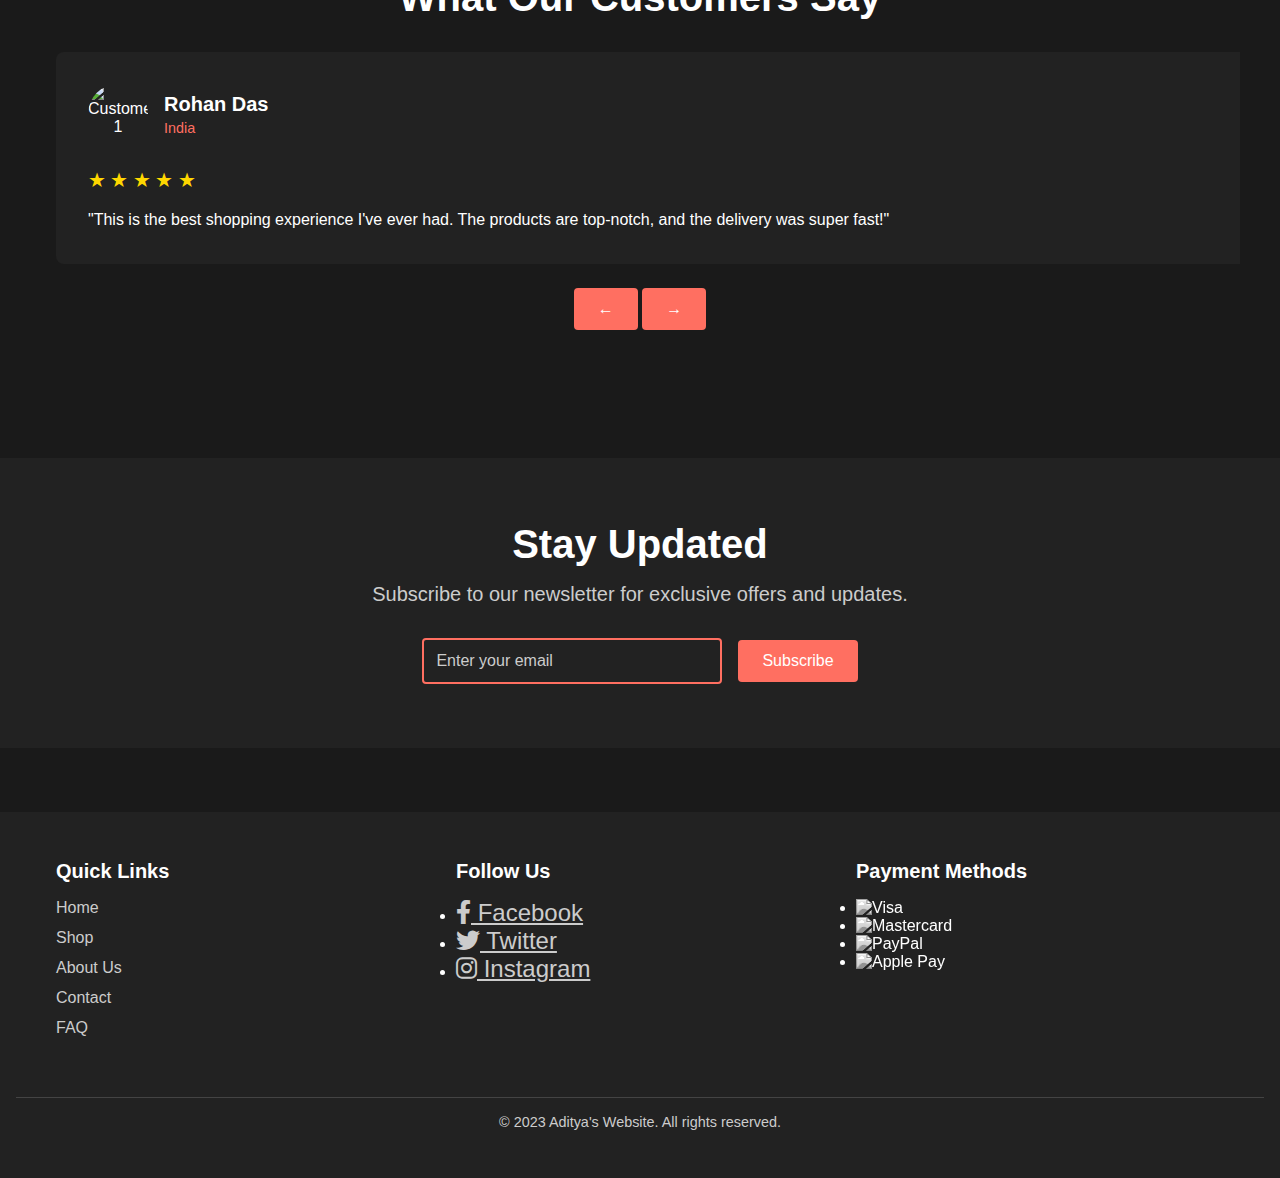
==== commit 2c5f4a5f: "Update index.html" ====
--- a/index.html
+++ b/index.html
@@ -3,31 +3,22 @@
 <head>
   <meta charset="UTF-8">
   <meta name="viewport" content="width=device-width, initial-scale=1.0">
-  <title>Animated Hero Section</title>
+  <title>Animated Display Over Header</title>
   <link rel="stylesheet" href="styles.css">
   <!-- Font Awesome for Icons -->
   <link rel="stylesheet" href="https://cdnjs.cloudflare.com/ajax/libs/font-awesome/6.0.0-beta3/css/all.min.css">
 </head>
-<script>
-  const menuToggle = document.getElementById('mobile-menu');
-  const navbar = document.querySelector('.navbar');
-
-  menuToggle.addEventListener('click', () => {
-    navbar.classList.toggle('active');
-  });
-</script>
-
 <body>
   <!-- Animated Display (Marquee Text) -->
   <div class="animated-display">
-    <p> 🛍️✨ Shop Smart, Shop Fast – Unbeatable Deals, Trendy Collections & Hassle-Free Shopping! 🛍️✨ </p>
+    <p>✨ Exclusive Sale: Get 50% Off on All Products! Limited Time Offer. Shop Now! ✨</p>
   </div>
 
   <!-- Header Section -->
   <header class="header">
     <!-- Logo -->
     <div class="logo">
-      <a href="#"><img src="logo.png" alt="Brand Logo"></a>
+      <a href="#"><img src="Images/logo.png" alt="Brand Logo"></a>
     </div>
 
     <!-- Navigation Menu -->
@@ -62,19 +53,23 @@
       <span class="bar"></span>
     </div>
   </header>
-
-  <!-- Hero Section -->
-  <section class="hero">
-    <div class="hero-content">
-      <h1>Welcome to Our Shop</h1>
-      <p>Discover the latest trends and exclusive deals.</p>
-      <a href="#" class="cta-button">Shop Now</a>
-    </div>
-  </section>
-
-  <script src="script.js"></script>
-</body>
-</html>
+    <!-- Hero Section -->
+    <section class="hero">
+      <div class="hero-content">
+
+        <h1>Welcome to Our Shop</h1>
+        <p>Discover the latest trends and exclusive deals.</p>
+        <a href="Shop.html" class="cta-button">Shop Now</a>  <!-- Updated href -->
+      
+        </div>
+      </div>
+    </section>
+
+  <script src="script.js"></script>
+</body>
+</html>
+
+
 <!DOCTYPE html>
 <html lang="en">
 <head>
@@ -90,7 +85,7 @@
     <div class="products-grid">
       <!-- Product 1 -->
       <div class="product-card">
-        <img src="product1.jpg" alt="Product 1" class="product-image">
+        <img src="Images/product1.jpg" alt="Product 1" class="product-image">
         <div class="product-info">
           <h3 class="product-title">Upper Wear</h3>
           <p class="product-price">$499</p>
@@ -100,7 +95,7 @@
 
       <!-- Product 2 -->
       <div class="product-card">
-        <img src="product2.jpg" alt="Product 2" class="product-image">
+        <img src="Images/product2.jpg" alt="Product 2" class="product-image">
         <div class="product-info">
           <h3 class="product-title">Sneakers</h3>
           <p class="product-price">₹2000</p>
@@ -110,7 +105,7 @@
 
       <!-- Product 3 -->
       <div class="product-card">
-        <img src="product3.jpg" alt="Product 3" class="product-image">
+        <img src="Images/product3.jpg" alt="Product 3" class="product-image">
         <div class="product-info">
           <h3 class="product-title">Backpack</h3>
           <p class="product-price">₹999</p>
@@ -120,7 +115,7 @@
 
       <!-- Product 4 -->
       <div class="product-card">
-        <img src="product4.jpg" alt="Product 4" class="product-image">
+        <img src="Images/product4.jpg" alt="Product 4" class="product-image">
         <div class="product-info">
           <h3 class="product-title">Perfumes</h3>
           <p class="product-price">₹500</p>
@@ -154,7 +149,7 @@
       <a href="#" class="banner-cta">Shop the Sale</a>
     </div>
     <div class="banner-image">
-      <img src="promo-banner.jpg" alt="Summer Sale">
+      <img src="Images/promo-banner.jpg" alt="Summer Sale">
     </div>
   </section>
 
@@ -180,7 +175,7 @@
       <!-- Testimonial 1 -->
       <div class="testimonial-card">
         <div class="customer-info">
-          <img src="customer1.jpg" alt="Customer 1" class="customer-avatar">
+          <img src="Images/customer1.jpg" alt="Customer 1" class="customer-avatar">
           <div class="customer-details">
             <h3 class="customer-name">Rohan Das</h3>
             <p class="customer-location">India</p>
@@ -323,10 +318,10 @@
         <h3 class="footer-title">Payment Methods</h3>
         <div class="payment-methods">
           <ul>
-         <li> <img src="visa.png" alt="Visa"> </li>
-          <li> <img src="mastercard.png" alt="Mastercard"></li>
-            <li> <img src="paypal.png" alt="PayPal"></li>
-              <li> <img src="apple-pay.png" alt="Apple Pay"></li>
+         <li> <img src="Images/visa.png" alt="Visa"> </li>
+          <li> <img src="Images/mastercard.png" alt="Mastercard"></li>
+            <li> <img src="Images/paypal.png" alt="PayPal"></li>
+              <li> <img src="Images/apple-pay.png" alt="Apple Pay"></li>
         </ul>
         </div>
       </div>
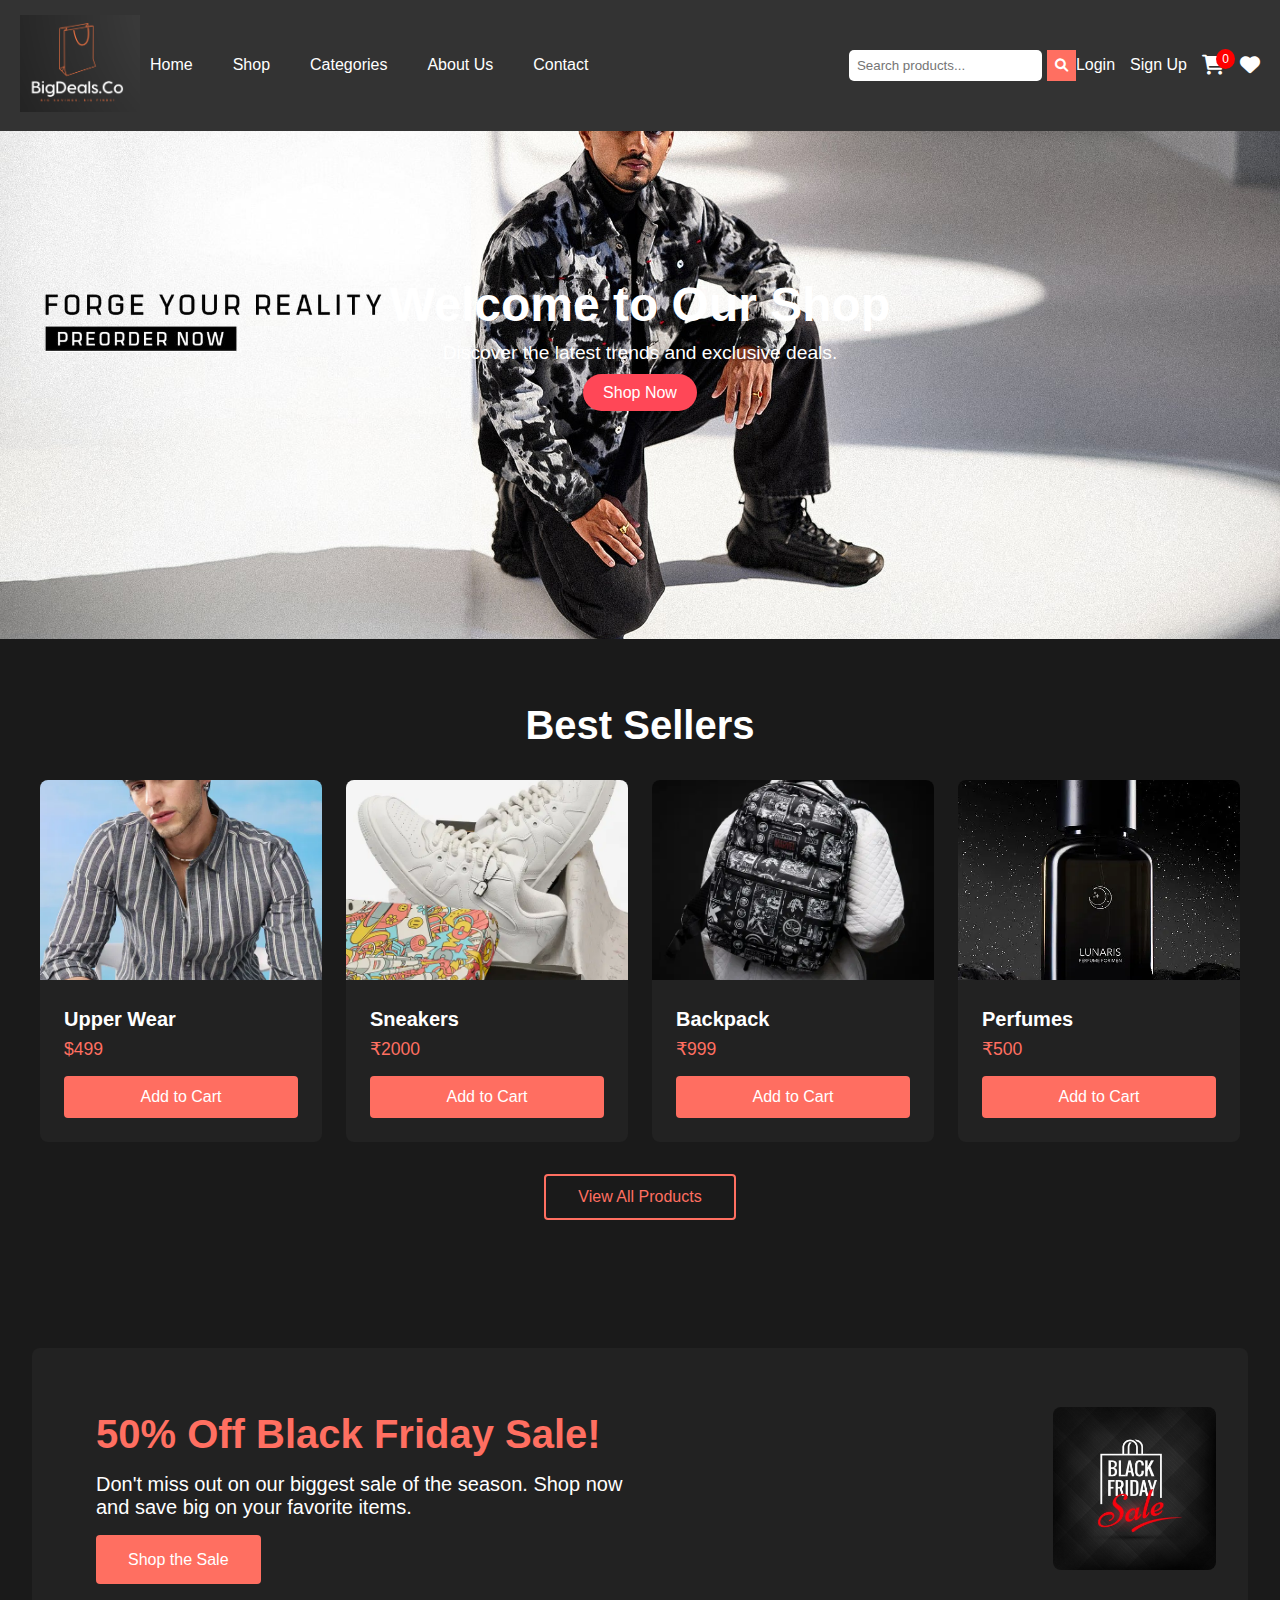
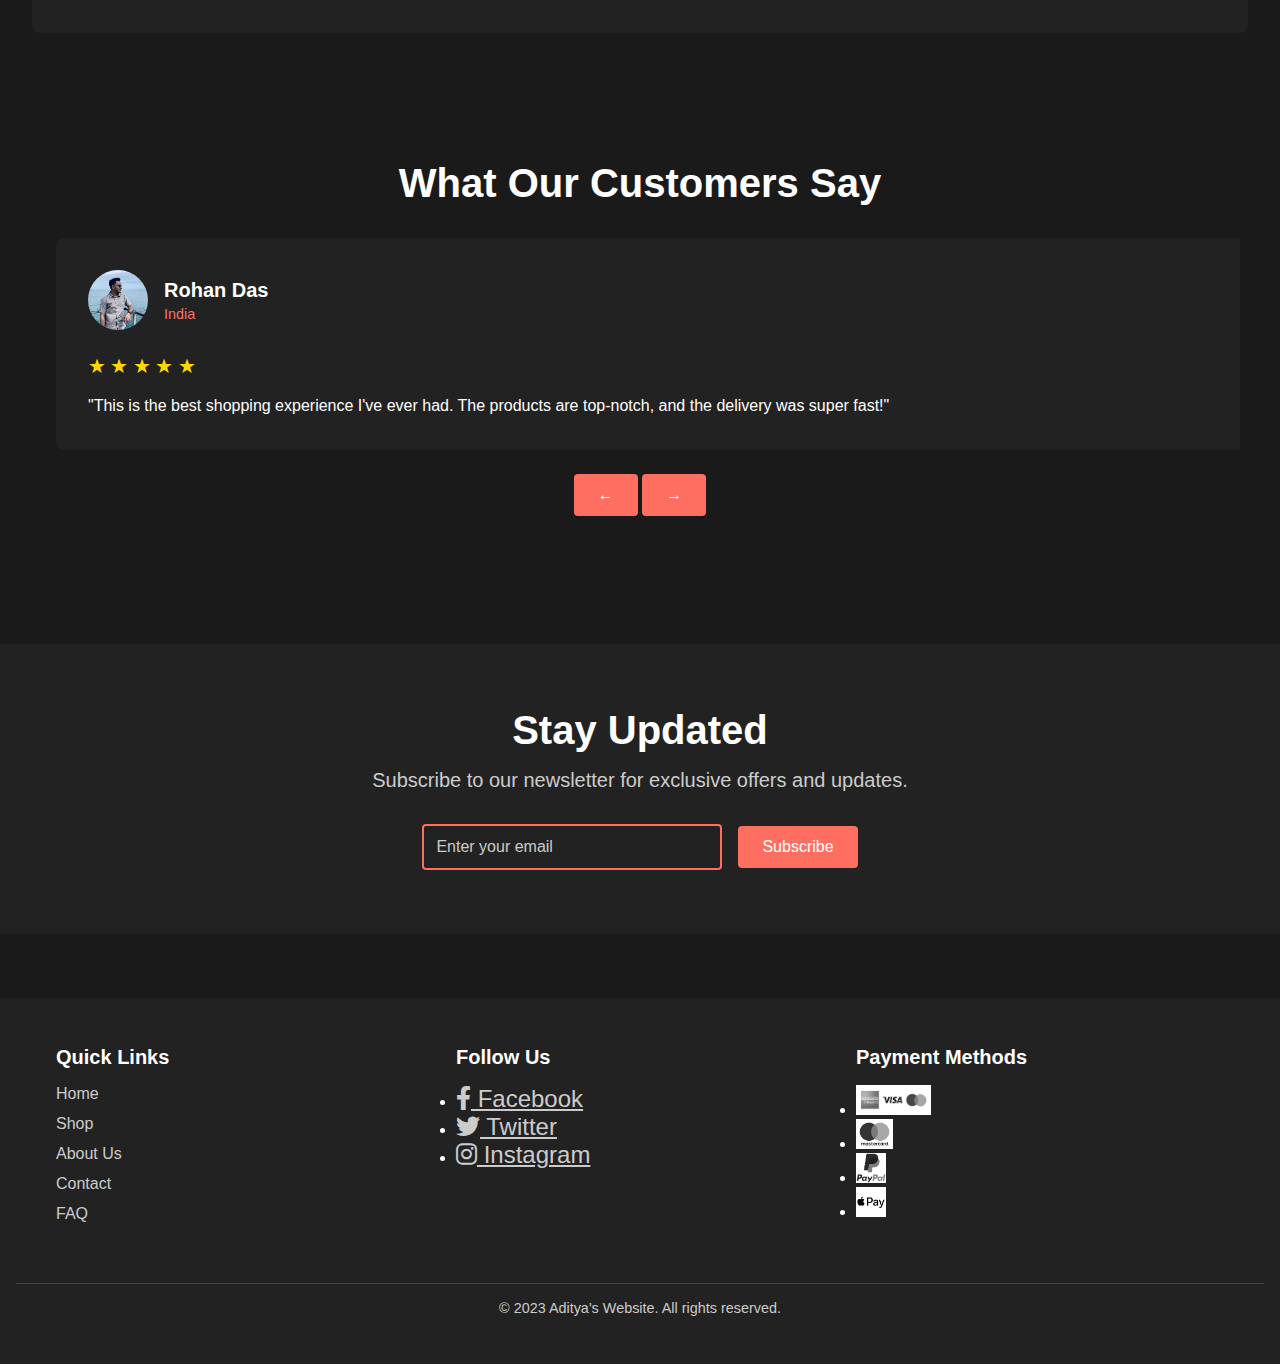
==== commit 683f15ca: "Update index.html" ====
--- a/index.html
+++ b/index.html
@@ -18,7 +18,7 @@
   <header class="header">
     <!-- Logo -->
     <div class="logo">
-      <a href="#"><img src="Images/logo.png" alt="Brand Logo"></a>
+      <a href="#"><img src="logo.png" alt="Brand Logo"></a>
     </div>
 
     <!-- Navigation Menu -->
@@ -85,7 +85,7 @@
     <div class="products-grid">
       <!-- Product 1 -->
       <div class="product-card">
-        <img src="Images/product1.jpg" alt="Product 1" class="product-image">
+        <img src="product1.jpg" alt="Product 1" class="product-image">
         <div class="product-info">
           <h3 class="product-title">Upper Wear</h3>
           <p class="product-price">$499</p>
@@ -95,7 +95,7 @@
 
       <!-- Product 2 -->
       <div class="product-card">
-        <img src="Images/product2.jpg" alt="Product 2" class="product-image">
+        <img src="product2.jpg" alt="Product 2" class="product-image">
         <div class="product-info">
           <h3 class="product-title">Sneakers</h3>
           <p class="product-price">₹2000</p>
@@ -105,7 +105,7 @@
 
       <!-- Product 3 -->
       <div class="product-card">
-        <img src="Images/product3.jpg" alt="Product 3" class="product-image">
+        <img src="product3.jpg" alt="Product 3" class="product-image">
         <div class="product-info">
           <h3 class="product-title">Backpack</h3>
           <p class="product-price">₹999</p>
@@ -115,7 +115,7 @@
 
       <!-- Product 4 -->
       <div class="product-card">
-        <img src="Images/product4.jpg" alt="Product 4" class="product-image">
+        <img src="product4.jpg" alt="Product 4" class="product-image">
         <div class="product-info">
           <h3 class="product-title">Perfumes</h3>
           <p class="product-price">₹500</p>
@@ -149,7 +149,7 @@
       <a href="#" class="banner-cta">Shop the Sale</a>
     </div>
     <div class="banner-image">
-      <img src="Images/promo-banner.jpg" alt="Summer Sale">
+      <img src="promo-banner.jpg" alt="Summer Sale">
     </div>
   </section>
 
@@ -175,7 +175,7 @@
       <!-- Testimonial 1 -->
       <div class="testimonial-card">
         <div class="customer-info">
-          <img src="Images/customer1.jpg" alt="Customer 1" class="customer-avatar">
+          <img src="customer1.jpg" alt="Customer 1" class="customer-avatar">
           <div class="customer-details">
             <h3 class="customer-name">Rohan Das</h3>
             <p class="customer-location">India</p>
@@ -318,10 +318,10 @@
         <h3 class="footer-title">Payment Methods</h3>
         <div class="payment-methods">
           <ul>
-         <li> <img src="Images/visa.png" alt="Visa"> </li>
-          <li> <img src="Images/mastercard.png" alt="Mastercard"></li>
-            <li> <img src="Images/paypal.png" alt="PayPal"></li>
-              <li> <img src="Images/apple-pay.png" alt="Apple Pay"></li>
+         <li> <img src="visa.png" alt="Visa"> </li>
+          <li> <img src="mastercard.png" alt="Mastercard"></li>
+            <li> <img src="paypal.png" alt="PayPal"></li>
+              <li> <img src="apple-pay.png" alt="Apple Pay"></li>
         </ul>
         </div>
       </div>
